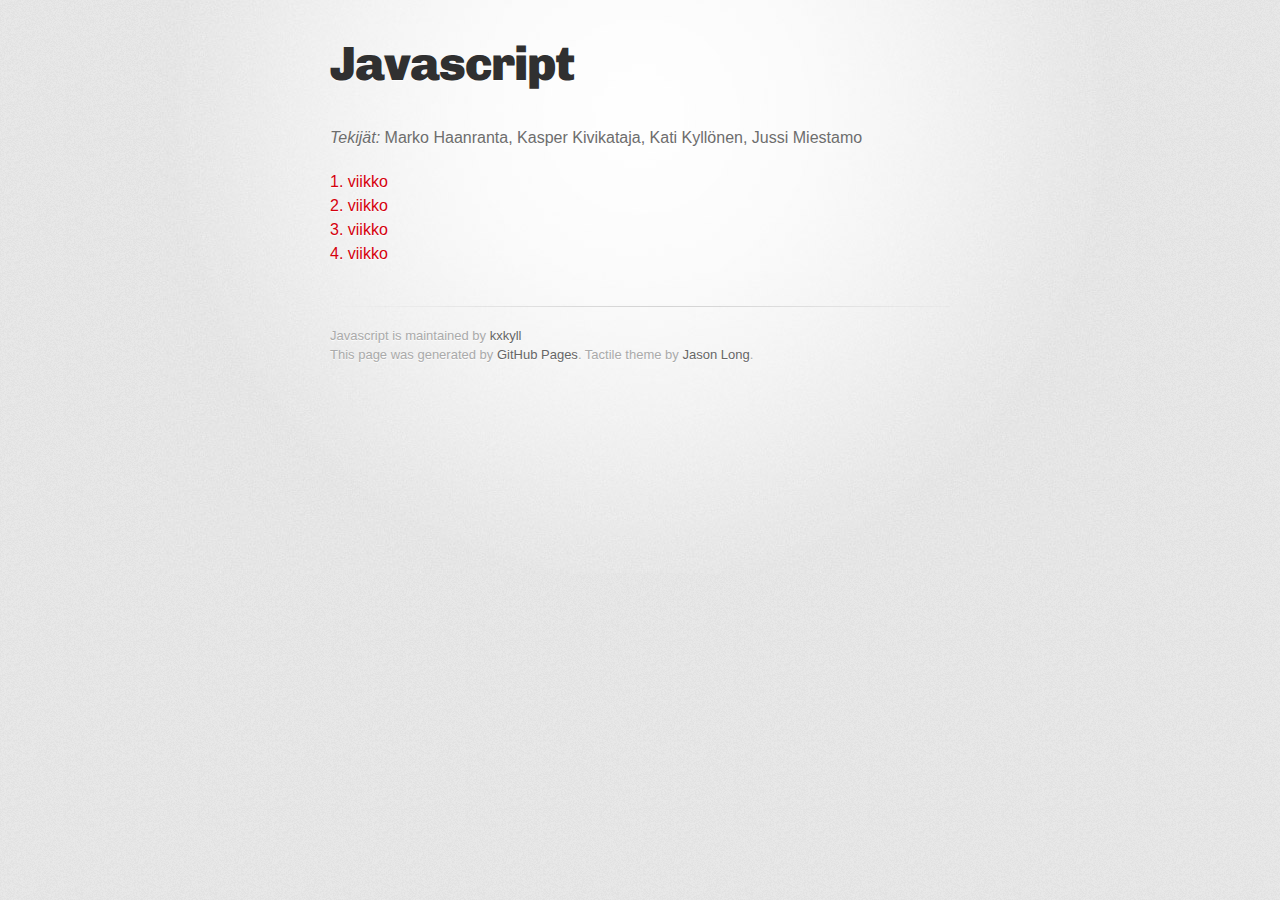
==== index.html @ 6a0e8e04 "Sivut suomennettu." ====
<!DOCTYPE html>
<html>
  <head>
    <meta charset='utf-8'>
    <meta http-equiv="X-UA-Compatible" content="chrome=1">
    <link href='https://fonts.googleapis.com/css?family=Chivo:900' rel='stylesheet' type='text/css'>
    <link rel="stylesheet" type="text/css" href="stylesheets/stylesheet.css" media="screen" />
    <link rel="stylesheet" type="text/css" href="stylesheets/pygment_trac.css" media="screen" />
    <link rel="stylesheet" type="text/css" href="stylesheets/print.css" media="print" />
    <!--[if lt IE 9]>
    <script src="//html5shiv.googlecode.com/svn/trunk/html5.js"></script>
    <![endif]-->
    <title>Javascript by kxkyll</title>
  </head>

  <body>
    <div id="container">
      <div class="inner">

        <header>
          <h1>Javascript</h1>
          <h2></h2>
        </header>
	
	<p><em>Tekijät:</em> Marko Haanranta, Kasper Kivikataja,  Kati Kyllönen, Jussi Miestamo</p>

	<p>
		<a href="week1.html">1. viikko</a> <br />
		<a href="week2.html">2. viikko</a> <br />
		<a href="week3.html">3. viikko</a> <br />
		<a href="week4.html">4. viikko</a> <br />
	</p>


        <footer>
          Javascript is maintained by <a href="https://github.com/kxkyll">kxkyll</a><br>
          This page was generated by <a href="http://pages.github.com">GitHub Pages</a>. Tactile theme by <a href="https://twitter.com/jasonlong">Jason Long</a>.
        </footer>

        
      </div>
    </div>
  </body>
</html>
---- stylesheets/stylesheet.css ----
/* http://meyerweb.com/eric/tools/css/reset/ 
   v2.0 | 20110126
   License: none (public domain)
*/
html, body, div, span, applet, object, iframe,
h1, h2, h3, h4, h5, h6, p, blockquote, pre,
a, abbr, acronym, address, big, cite, code,
del, dfn, em, img, ins, kbd, q, s, samp,
small, strike, strong, sub, sup, tt, var,
b, u, i, center,
dl, dt, dd, ol, ul, li,
fieldset, form, label, legend,
table, caption, tbody, tfoot, thead, tr, th, td,
article, aside, canvas, details, embed, 
figure, figcaption, footer, header, hgroup, 
menu, nav, output, ruby, section, summary,
time, mark, audio, video {
	margin: 0;
	padding: 0;
	border: 0;
	font-size: 100%;
	font: inherit;
	vertical-align: baseline;
}
/* HTML5 display-role reset for older browsers */
article, aside, details, figcaption, figure, 
footer, header, hgroup, menu, nav, section {
	display: block;
}
body {
	line-height: 1;
}
ol, ul {
	list-style: none;
}
blockquote, q {
	quotes: none;
}
blockquote:before, blockquote:after,
q:before, q:after {
	content: '';
	content: none;
}
table {
	border-collapse: collapse;
	border-spacing: 0;
}

/* LAYOUT STYLES */
body {
  font-size: 1em;
  line-height: 1.5; 
  background: #e7e7e7 url(../images/body-bg.png) 0 0 repeat;
  font-family: 'Helvetica Neue', Helvetica, Arial, serif;
  text-shadow: 0 1px 0 rgba(255, 255, 255, 0.8);
  color: #6d6d6d;
}

a {
  color: #d5000d;
}
a:hover {
  color: #c5000c;
}

header {
  padding-top: 35px;
  padding-bottom: 25px;
}

header h1 {
  font-family: 'Chivo', 'Helvetica Neue', Helvetica, Arial, serif; font-weight: 900;
  letter-spacing: -1px;
  font-size: 48px;
  color: #303030;
  line-height: 1.2;
}

header h2 {
  letter-spacing: -1px;
  font-size: 24px;
  color: #aaa;
  font-weight: normal;
  line-height: 1.3;
}

#container {
  background: transparent url(../images/highlight-bg.jpg) 50% 0 no-repeat;
  min-height: 595px;
}

.inner {
  width: 620px;
  margin: 0 auto;
}

#container .inner img {
  max-width: 100%;
}

#downloads {
  margin-bottom: 40px;
}

a.button {
  -moz-border-radius: 30px;
  -webkit-border-radius: 30px;                     
  border-radius: 30px;
  border-top: solid 1px #cbcbcb;
  border-left: solid 1px #b7b7b7;
  border-right: solid 1px #b7b7b7;
  border-bottom: solid 1px #b3b3b3;
  color: #303030;
  line-height: 25px;
  font-weight: bold;
  font-size: 15px;
  padding: 12px 8px 12px 8px;
  display: block;
  float: left;
  width: 179px;
  margin-right: 14px;  
  background: #fdfdfd; /* Old browsers */
  background: -moz-linear-gradient(top,  #fdfdfd 0%, #f2f2f2 100%); /* FF3.6+ */
  background: -webkit-gradient(linear, left top, left bottom, color-stop(0%,#fdfdfd), color-stop(100%,#f2f2f2)); /* Chrome,Safari4+ */
  background: -webkit-linear-gradient(top,  #fdfdfd 0%,#f2f2f2 100%); /* Chrome10+,Safari5.1+ */
  background: -o-linear-gradient(top,  #fdfdfd 0%,#f2f2f2 100%); /* Opera 11.10+ */
  background: -ms-linear-gradient(top,  #fdfdfd 0%,#f2f2f2 100%); /* IE10+ */
  background: linear-gradient(top,  #fdfdfd 0%,#f2f2f2 100%); /* W3C */
  filter: progid:DXImageTransform.Microsoft.gradient( startColorstr='#fdfdfd', endColorstr='#f2f2f2',GradientType=0 ); /* IE6-9 */
  -webkit-box-shadow: 10px 10px 5px #888;
  -moz-box-shadow: 10px 10px 5px #888;
  box-shadow: 0px 1px 5px #e8e8e8;
}
a.button:hover {
  border-top: solid 1px #b7b7b7;
  border-left: solid 1px #b3b3b3;
  border-right: solid 1px #b3b3b3;
  border-bottom: solid 1px #b3b3b3;
  background: #fafafa; /* Old browsers */
  background: -moz-linear-gradient(top,  #fdfdfd 0%, #f6f6f6 100%); /* FF3.6+ */
  background: -webkit-gradient(linear, left top, left bottom, color-stop(0%,#fdfdfd), color-stop(100%,#f6f6f6)); /* Chrome,Safari4+ */
  background: -webkit-linear-gradient(top,  #fdfdfd 0%,#f6f6f6 100%); /* Chrome10+,Safari5.1+ */
  background: -o-linear-gradient(top,  #fdfdfd 0%,#f6f6f6 100%); /* Opera 11.10+ */
  background: -ms-linear-gradient(top,  #fdfdfd 0%,#f6f6f6 100%); /* IE10+ */
  background: linear-gradient(top,  #fdfdfd 0%,#f6f6f6, 100%); /* W3C */
  filter: progid:DXImageTransform.Microsoft.gradient( startColorstr='#fdfdfd', endColorstr='#f6f6f6',GradientType=0 ); /* IE6-9 */
}

a.button span {
  padding-left: 50px;
  display: block;
  height: 23px;
}

#download-zip span {
  background: transparent url(../images/zip-icon.png) 12px 50% no-repeat;
}
#download-tar-gz span {
  background: transparent url(../images/tar-gz-icon.png) 12px 50% no-repeat;
}
#view-on-github span {
  background: transparent url(../images/octocat-icon.png) 12px 50% no-repeat;
}
#view-on-github {
  margin-right: 0;
}

code, pre {
  font-family: Monaco, "Bitstream Vera Sans Mono", "Lucida Console", Terminal;
  color: #222;
  margin-bottom: 30px;
  font-size: 14px;
}

code {
  background-color: #f2f2f2;
  border: solid 1px #ddd;
  padding: 0 3px;
}

pre {
  padding: 20px;
  background: #303030;
  color: #f2f2f2;
  text-shadow: none;
  overflow: auto;
}
pre code {
  color: #f2f2f2;
  background-color: #303030;
  border: none;
  padding: 0;
}

ul, ol, dl {
  margin-bottom: 20px;
}


/* COMMON STYLES */

hr {
  height: 1px;
  line-height: 1px;
  margin-top: 1em;
  padding-bottom: 1em;
  border: none;
  background: transparent url('../images/hr.png') 50% 0 no-repeat;
}

strong {
  font-weight: bold;
}

em {
  font-style: italic;
}

table {
  width: 100%;
  border: 1px solid #ebebeb;
}

th {
  font-weight: 500;
}

td {
  border: 1px solid #ebebeb;
  text-align: center; 
  font-weight: 300;
}

form {
  background: #f2f2f2;
  padding: 20px;
  
}


/* GENERAL ELEMENT TYPE STYLES */

h1 {
  font-size: 32px;
} 

h2 {
  font-size: 22px;
  font-weight: bold;
  color: #303030;
  margin-bottom: 8px;
} 

h3 {
  color: #d5000d;
  font-size: 18px;
  font-weight: bold;
  margin-bottom: 8px;
} 
 
h4 {
  font-size: 16px;
  color: #303030;
  font-weight: bold;
} 

h5 {
  font-size: 1em;
  color: #303030;
} 

h6 {
  font-size: .8em;
  color: #303030;
} 

p {
  font-weight: 300;
  margin-bottom: 20px;
}
 
a {
  text-decoration: none;
}

p a {
  font-weight: 400;
}

blockquote {
  font-size: 1.6em;
  border-left: 10px solid #e9e9e9;
  margin-bottom: 20px;
  padding: 0 0 0 30px;
}

ul li {
  list-style: disc inside;
  padding-left: 20px;
}

ol li {
  list-style: decimal inside;
  padding-left: 3px;
}

dl dt {
  color: #303030;
}

footer {
  background: transparent url('../images/hr.png') 0 0 no-repeat;
  margin-top: 40px;
  padding-top: 20px;
  padding-bottom: 30px;
  font-size: 13px;
  color: #aaa;
}

footer a {
  color: #666;
}
footer a:hover {
  color: #444;
}

/* MISC */
.clearfix:after {
  clear: both;
  content: '.';
  display: block;
  visibility: hidden;
  height: 0;
}

.clearfix {display: inline-block;}
* html .clearfix {height: 1%;}
.clearfix {display: block;}

/* #Media Queries
================================================== */

/* Smaller than standard 960 (devices and browsers) */
@media only screen and (max-width: 959px) {}

/* Tablet Portrait size to standard 960 (devices and browsers) */
@media only screen and (min-width: 768px) and (max-width: 959px) {}

/* All Mobile Sizes (devices and browser) */
@media only screen and (max-width: 767px) {
  header {
    padding-top: 10px;
    padding-bottom: 10px;
  }
  #downloads {
    margin-bottom: 25px;
  }
  #download-zip, #download-tar-gz {
    display: none;
  }
  .inner {
    width: 94%;
    margin: 0 auto;
  }
}

/* Mobile Landscape Size to Tablet Portrait (devices and browsers) */
@media only screen and (min-width: 480px) and (max-width: 767px) {}

/* Mobile Portrait Size to Mobile Landscape Size (devices and browsers) */
@media only screen and (max-width: 479px) {}
---- stylesheets/pygment_trac.css ----
.highlight  { background: #ffffff; }
.highlight .c { color: #999988; font-style: italic } /* Comment */
.highlight .err { color: #a61717; background-color: #e3d2d2 } /* Error */
.highlight .k { font-weight: bold } /* Keyword */
.highlight .o { font-weight: bold } /* Operator */
.highlight .cm { color: #999988; font-style: italic } /* Comment.Multiline */
.highlight .cp { color: #999999; font-weight: bold } /* Comment.Preproc */
.highlight .c1 { color: #999988; font-style: italic } /* Comment.Single */
.highlight .cs { color: #999999; font-weight: bold; font-style: italic } /* Comment.Special */
.highlight .gd { color: #000000; background-color: #ffdddd } /* Generic.Deleted */
.highlight .gd .x { color: #000000; background-color: #ffaaaa } /* Generic.Deleted.Specific */
.highlight .ge { font-style: italic } /* Generic.Emph */
.highlight .gr { color: #aa0000 } /* Generic.Error */
.highlight .gh { color: #999999 } /* Generic.Heading */
.highlight .gi { color: #000000; background-color: #ddffdd } /* Generic.Inserted */
.highlight .gi .x { color: #000000; background-color: #aaffaa } /* Generic.Inserted.Specific */
.highlight .go { color: #888888 } /* Generic.Output */
.highlight .gp { color: #555555 } /* Generic.Prompt */
.highlight .gs { font-weight: bold } /* Generic.Strong */
.highlight .gu { color: #800080; font-weight: bold; } /* Generic.Subheading */
.highlight .gt { color: #aa0000 } /* Generic.Traceback */
.highlight .kc { font-weight: bold } /* Keyword.Constant */
.highlight .kd { font-weight: bold } /* Keyword.Declaration */
.highlight .kn { font-weight: bold } /* Keyword.Namespace */
.highlight .kp { font-weight: bold } /* Keyword.Pseudo */
.highlight .kr { font-weight: bold } /* Keyword.Reserved */
.highlight .kt { color: #445588; font-weight: bold } /* Keyword.Type */
.highlight .m { color: #009999 } /* Literal.Number */
.highlight .s { color: #d14 } /* Literal.String */
.highlight .na { color: #008080 } /* Name.Attribute */
.highlight .nb { color: #0086B3 } /* Name.Builtin */
.highlight .nc { color: #445588; font-weight: bold } /* Name.Class */
.highlight .no { color: #008080 } /* Name.Constant */
.highlight .ni { color: #800080 } /* Name.Entity */
.highlight .ne { color: #990000; font-weight: bold } /* Name.Exception */
.highlight .nf { color: #990000; font-weight: bold } /* Name.Function */
.highlight .nn { color: #555555 } /* Name.Namespace */
.highlight .nt { color: #000080 } /* Name.Tag */
.highlight .nv { color: #008080 } /* Name.Variable */
.highlight .ow { font-weight: bold } /* Operator.Word */
.highlight .w { color: #bbbbbb } /* Text.Whitespace */
.highlight .mf { color: #009999 } /* Literal.Number.Float */
.highlight .mh { color: #009999 } /* Literal.Number.Hex */
.highlight .mi { color: #009999 } /* Literal.Number.Integer */
.highlight .mo { color: #009999 } /* Literal.Number.Oct */
.highlight .sb { color: #d14 } /* Literal.String.Backtick */
.highlight .sc { color: #d14 } /* Literal.String.Char */
.highlight .sd { color: #d14 } /* Literal.String.Doc */
.highlight .s2 { color: #d14 } /* Literal.String.Double */
.highlight .se { color: #d14 } /* Literal.String.Escape */
.highlight .sh { color: #d14 } /* Literal.String.Heredoc */
.highlight .si { color: #d14 } /* Literal.String.Interpol */
.highlight .sx { color: #d14 } /* Literal.String.Other */
.highlight .sr { color: #009926 } /* Literal.String.Regex */
.highlight .s1 { color: #d14 } /* Literal.String.Single */
.highlight .ss { color: #990073 } /* Literal.String.Symbol */
.highlight .bp { color: #999999 } /* Name.Builtin.Pseudo */
.highlight .vc { color: #008080 } /* Name.Variable.Class */
.highlight .vg { color: #008080 } /* Name.Variable.Global */
.highlight .vi { color: #008080 } /* Name.Variable.Instance */
.highlight .il { color: #009999 } /* Literal.Number.Integer.Long */

.type-csharp .highlight .k { color: #0000FF }
.type-csharp .highlight .kt { color: #0000FF }
.type-csharp .highlight .nf { color: #000000; font-weight: normal }
.type-csharp .highlight .nc { color: #2B91AF }
.type-csharp .highlight .nn { color: #000000 }
.type-csharp .highlight .s { color: #A31515 }
.type-csharp .highlight .sc { color: #A31515 }
---- stylesheets/print.css ----
html, body, div, span, applet, object, iframe,
h1, h2, h3, h4, h5, h6, p, blockquote, pre,
a, abbr, acronym, address, big, cite, code,
del, dfn, em, img, ins, kbd, q, s, samp,
small, strike, strong, sub, sup, tt, var,
b, u, i, center,
dl, dt, dd, ol, ul, li,
fieldset, form, label, legend,
table, caption, tbody, tfoot, thead, tr, th, td,
article, aside, canvas, details, embed, 
figure, figcaption, footer, header, hgroup, 
menu, nav, output, ruby, section, summary,
time, mark, audio, video {
  margin: 0;
  padding: 0;
  border: 0;
  font-size: 100%;
  font: inherit;
  vertical-align: baseline;
}
/* HTML5 display-role reset for older browsers */
article, aside, details, figcaption, figure, 
footer, header, hgroup, menu, nav, section {
  display: block;
}
body {
  line-height: 1;
}
ol, ul {
  list-style: none;
}
blockquote, q {
  quotes: none;
}
blockquote:before, blockquote:after,
q:before, q:after {
  content: '';
  content: none;
}
table {
  border-collapse: collapse;
  border-spacing: 0;
}
body {
  font-size: 13px;
  line-height: 1.5; 
  font-family: 'Helvetica Neue', Helvetica, Arial, serif;
  color: #000;
}

a {
  color: #d5000d;
  font-weight: bold;
}

header {
  padding-top: 35px;
  padding-bottom: 10px;
}

header h1 {
  font-weight: bold;
  letter-spacing: -1px;
  font-size: 48px;
  color: #303030;
  line-height: 1.2;
}

header h2 {
  letter-spacing: -1px;
  font-size: 24px;
  color: #aaa;
  font-weight: normal;
  line-height: 1.3;
}
#downloads {
  display: none;
}
#main_content {
  padding-top: 20px;
}

code, pre {
  font-family: Monaco, "Bitstream Vera Sans Mono", "Lucida Console", Terminal;
  color: #222;
  margin-bottom: 30px;
  font-size: 12px;
}

code {
  padding: 0 3px;
}

pre {
  border: solid 1px #ddd;
  padding: 20px;
  overflow: auto;
}
pre code {
  padding: 0;
}

ul, ol, dl {
  margin-bottom: 20px;
}


/* COMMON STYLES */

table {
  width: 100%;
  border: 1px solid #ebebeb;
}

th {
  font-weight: 500;
}

td {
  border: 1px solid #ebebeb;
  text-align: center; 
  font-weight: 300;
}

form {
  background: #f2f2f2;
  padding: 20px;
  
}


/* GENERAL ELEMENT TYPE STYLES */

h1 {
  font-size: 2.8em;
} 

h2 {
  font-size: 22px;
  font-weight: bold;
  color: #303030;
  margin-bottom: 8px;
} 

h3 {
  color: #d5000d;
  font-size: 18px;
  font-weight: bold;
  margin-bottom: 8px;
} 
 
h4 {
  font-size: 16px;
  color: #303030;
  font-weight: bold;
} 

h5 {
  font-size: 1em;
  color: #303030;
} 

h6 {
  font-size: .8em;
  color: #303030;
} 

p {
  font-weight: 300;
  margin-bottom: 20px;
}
 
a {
  text-decoration: none;
}

p a {
  font-weight: 400;
}

blockquote {
  font-size: 1.6em;
  border-left: 10px solid #e9e9e9;
  margin-bottom: 20px;
  padding: 0 0 0 30px;
}

ul li {
  list-style: disc inside;
  padding-left: 20px;
}

ol li {
  list-style: decimal inside;
  padding-left: 3px;
}

dl dd {
  font-style: italic;
  font-weight: 100;
}

footer {
  margin-top: 40px;
  padding-top: 20px;
  padding-bottom: 30px;
  font-size: 13px;
  color: #aaa;
}

footer a {
  color: #666;
}

/* MISC */
.clearfix:after {
  clear: both;
  content: '.';
  display: block;
  visibility: hidden;
  height: 0;
}

.clearfix {display: inline-block;}
* html .clearfix {height: 1%;}
.clearfix {display: block;}
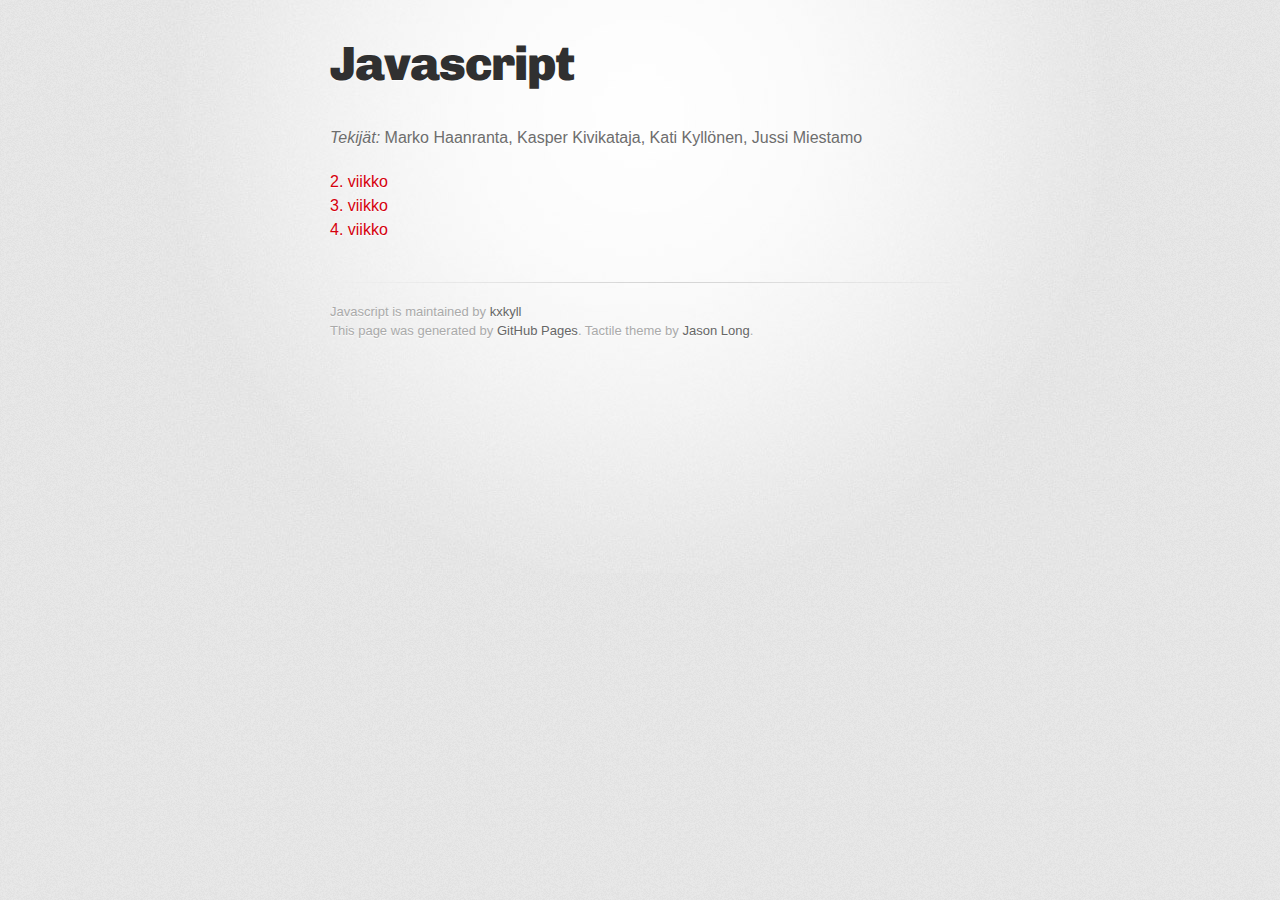
==== commit 086cc2fd: "week1.html poistettu" ====
--- a/index.html
+++ b/index.html
@@ -25,7 +25,6 @@
 	<p><em>Tekijät:</em> Marko Haanranta, Kasper Kivikataja,  Kati Kyllönen, Jussi Miestamo</p>
 
 	<p>
-		<a href="week1.html">1. viikko</a> <br />
 		<a href="week2.html">2. viikko</a> <br />
 		<a href="week3.html">3. viikko</a> <br />
 		<a href="week4.html">4. viikko</a> <br />
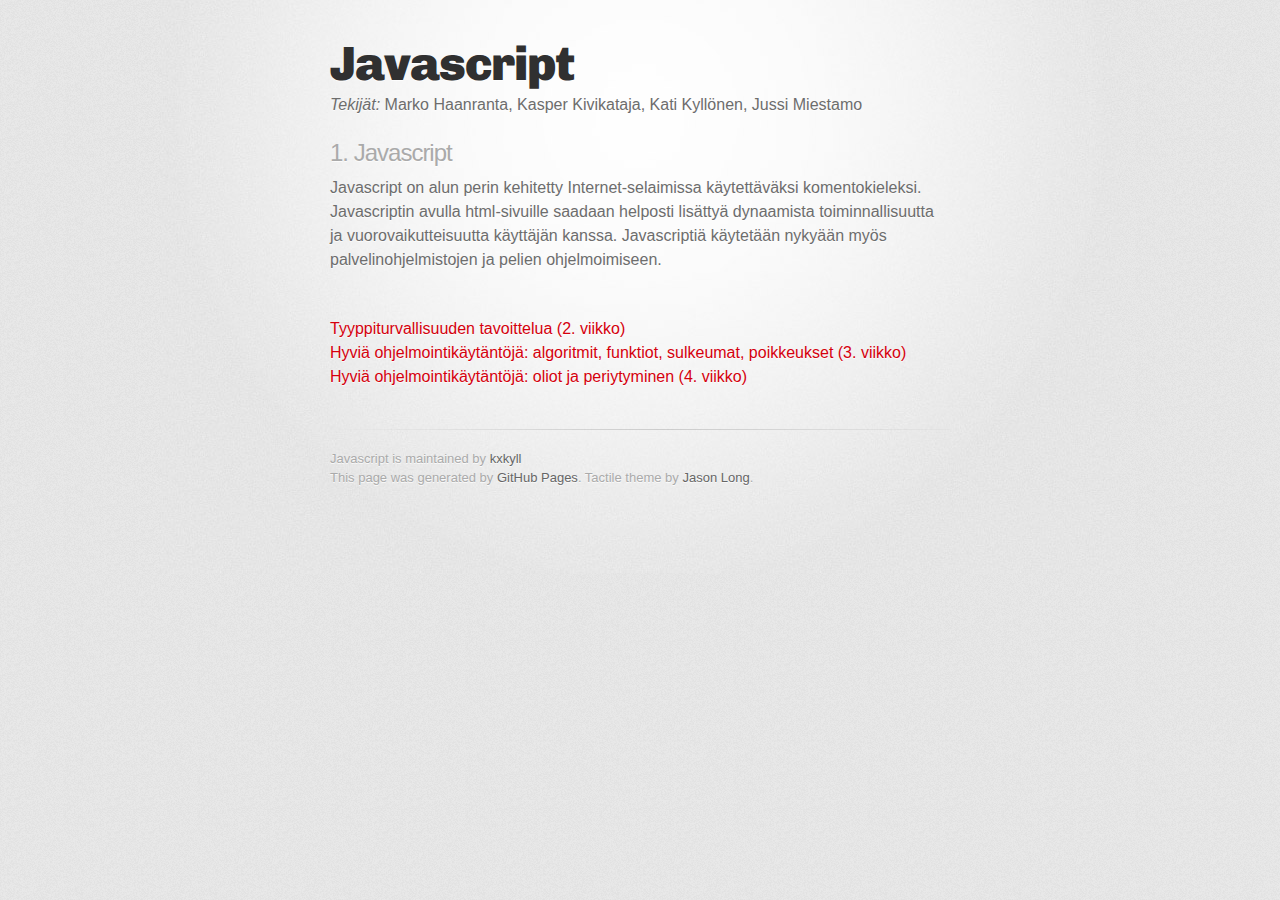
==== commit dc4899c3: "Poistettu week3.html:stä tekstin keskeltä tehtävänannot." ====
--- a/index.html
+++ b/index.html
@@ -19,16 +19,23 @@
 
         <header>
           <h1>Javascript</h1>
-          <h2></h2>
+	  <p><em>Tekijät:</em> Marko Haanranta, Kasper Kivikataja,  Kati Kyllönen, Jussi Miestamo</p>
+          <h2> <a name="1-javascript" class="anchor" href="#1-javascript"><span class="octicon octicon-link"></span></a>1. Javascript</h2>
+
+		<p>Javascript on alun perin kehitetty Internet-selaimissa käytettäväksi komentokieleksi. Javascriptin avulla html-sivuille 			saadaan helposti lisättyä dynaamista toiminnallisuutta ja vuorovaikutteisuutta käyttäjän kanssa. Javascriptiä käytetään 		nykyään myös palvelinohjelmistojen ja pelien ohjelmoimiseen. 
+		</p>
+
+
         </header>
 	
-	<p><em>Tekijät:</em> Marko Haanranta, Kasper Kivikataja,  Kati Kyllönen, Jussi Miestamo</p>
+
 
 	<p>
-		<a href="week2.html">2. viikko</a> <br />
-		<a href="week3.html">3. viikko</a> <br />
-		<a href="week4.html">4. viikko</a> <br />
+		<a href="week2.html">Tyyppiturvallisuuden tavoittelua (2. viikko)</a> <br />
+		<a href="week3.html">Hyviä ohjelmointikäytäntöjä: algoritmit, funktiot, sulkeumat, poikkeukset (3. viikko)</a> <br />
+		<a href="week4.html">Hyviä ohjelmointikäytäntöjä: oliot ja periytyminen (4. viikko)</a> <br />
 	</p>
+	
 
 
         <footer>
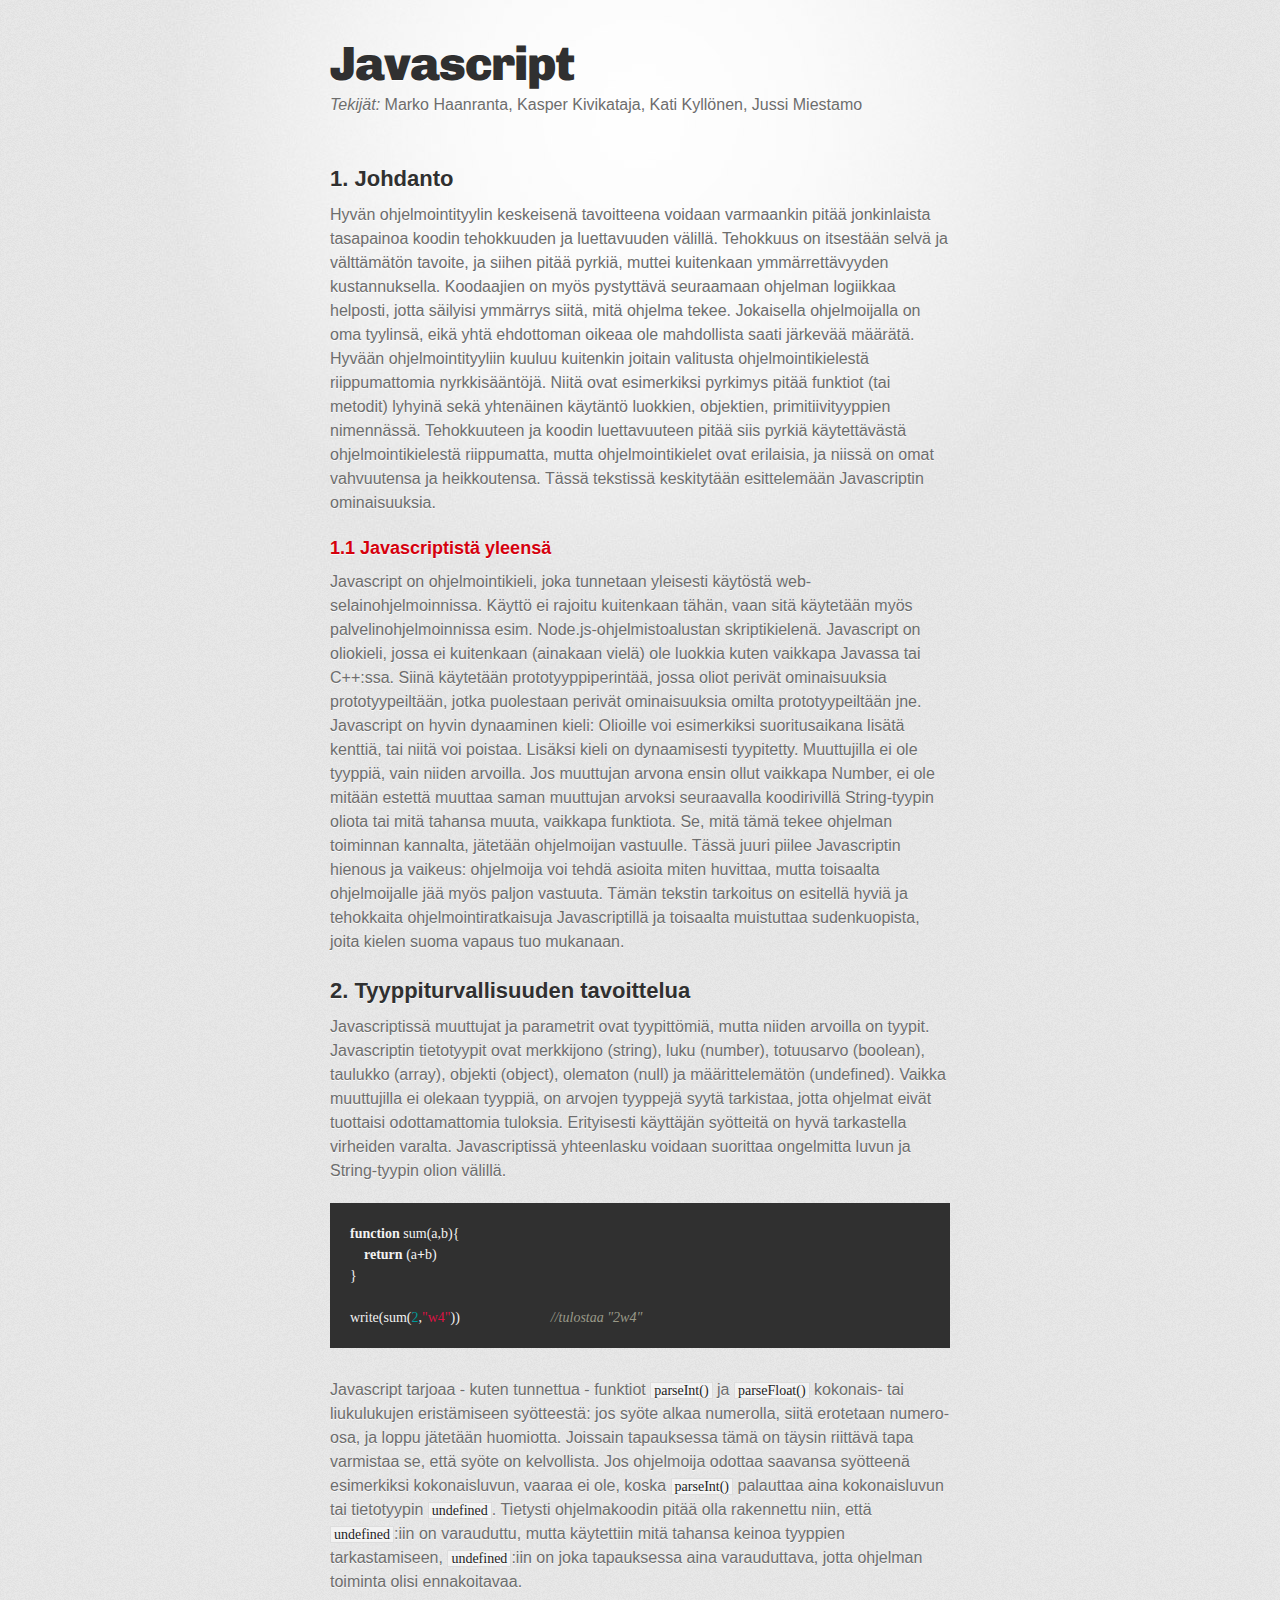
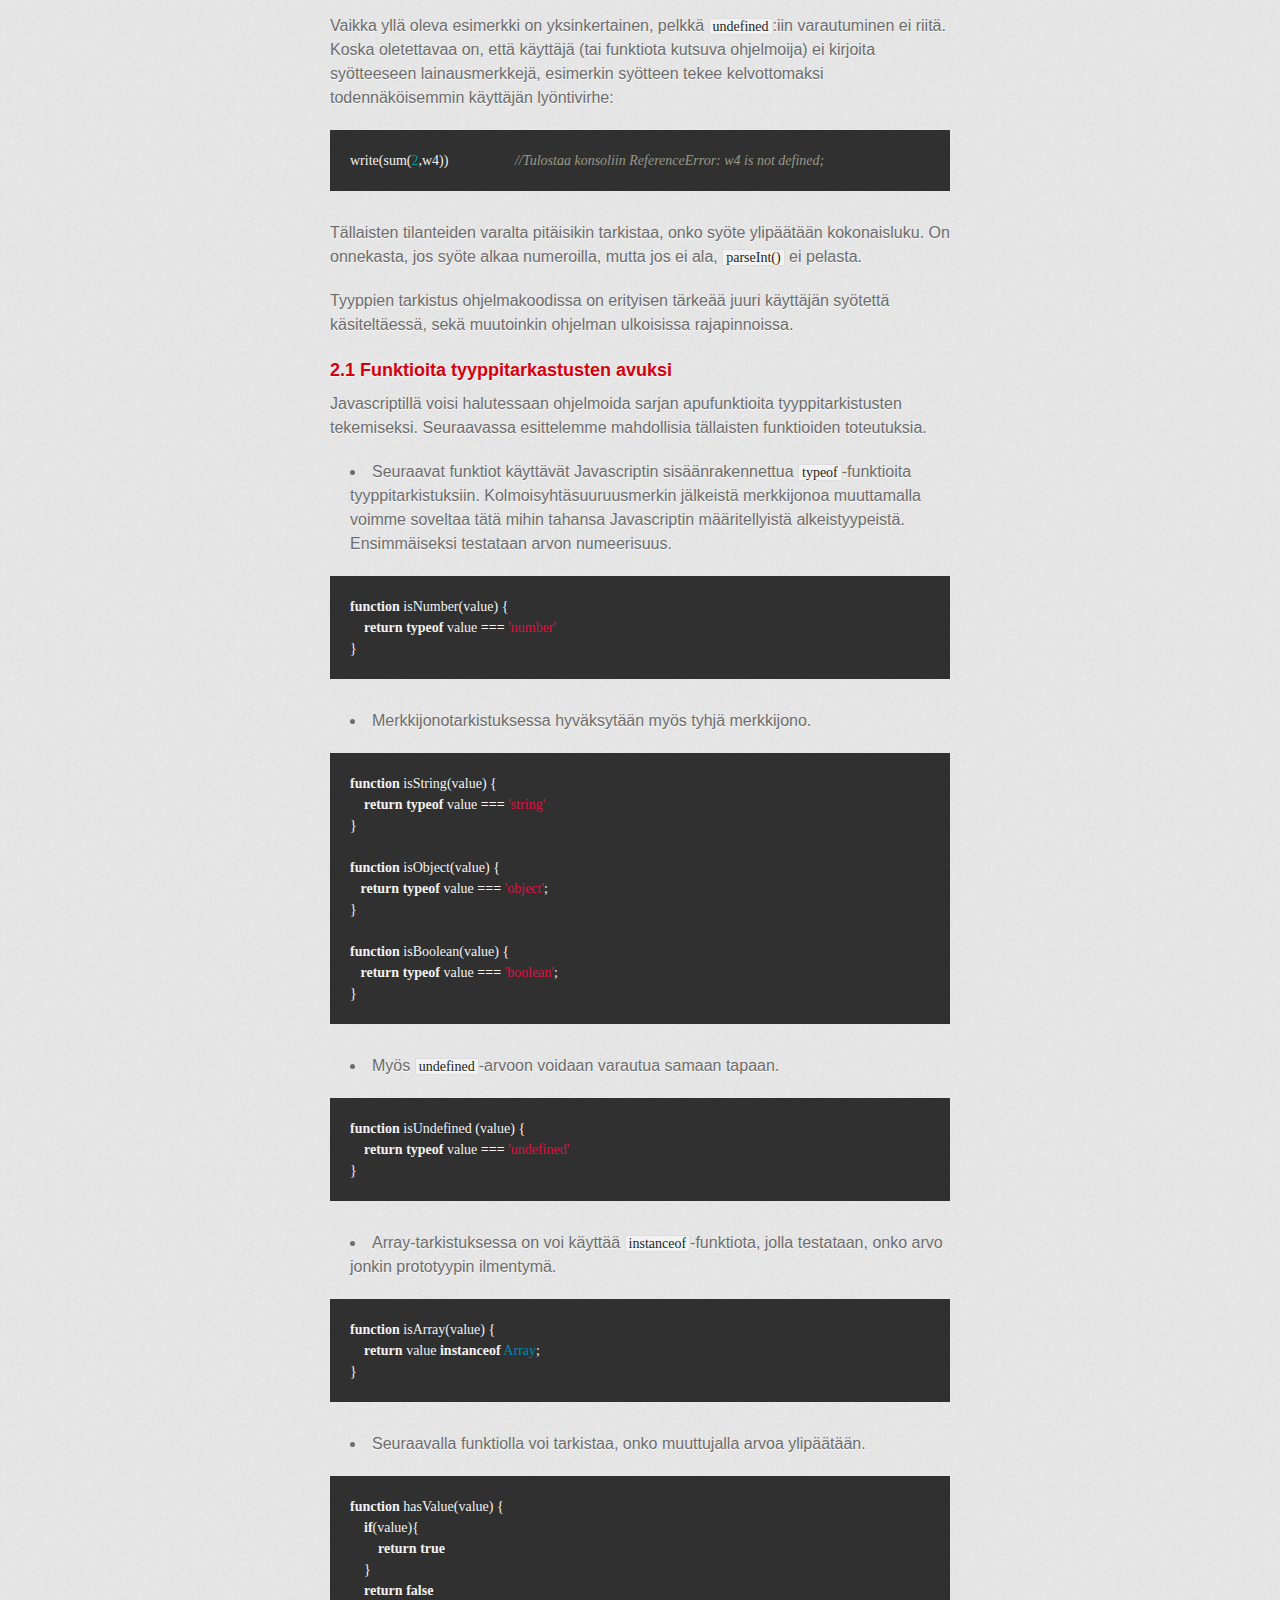
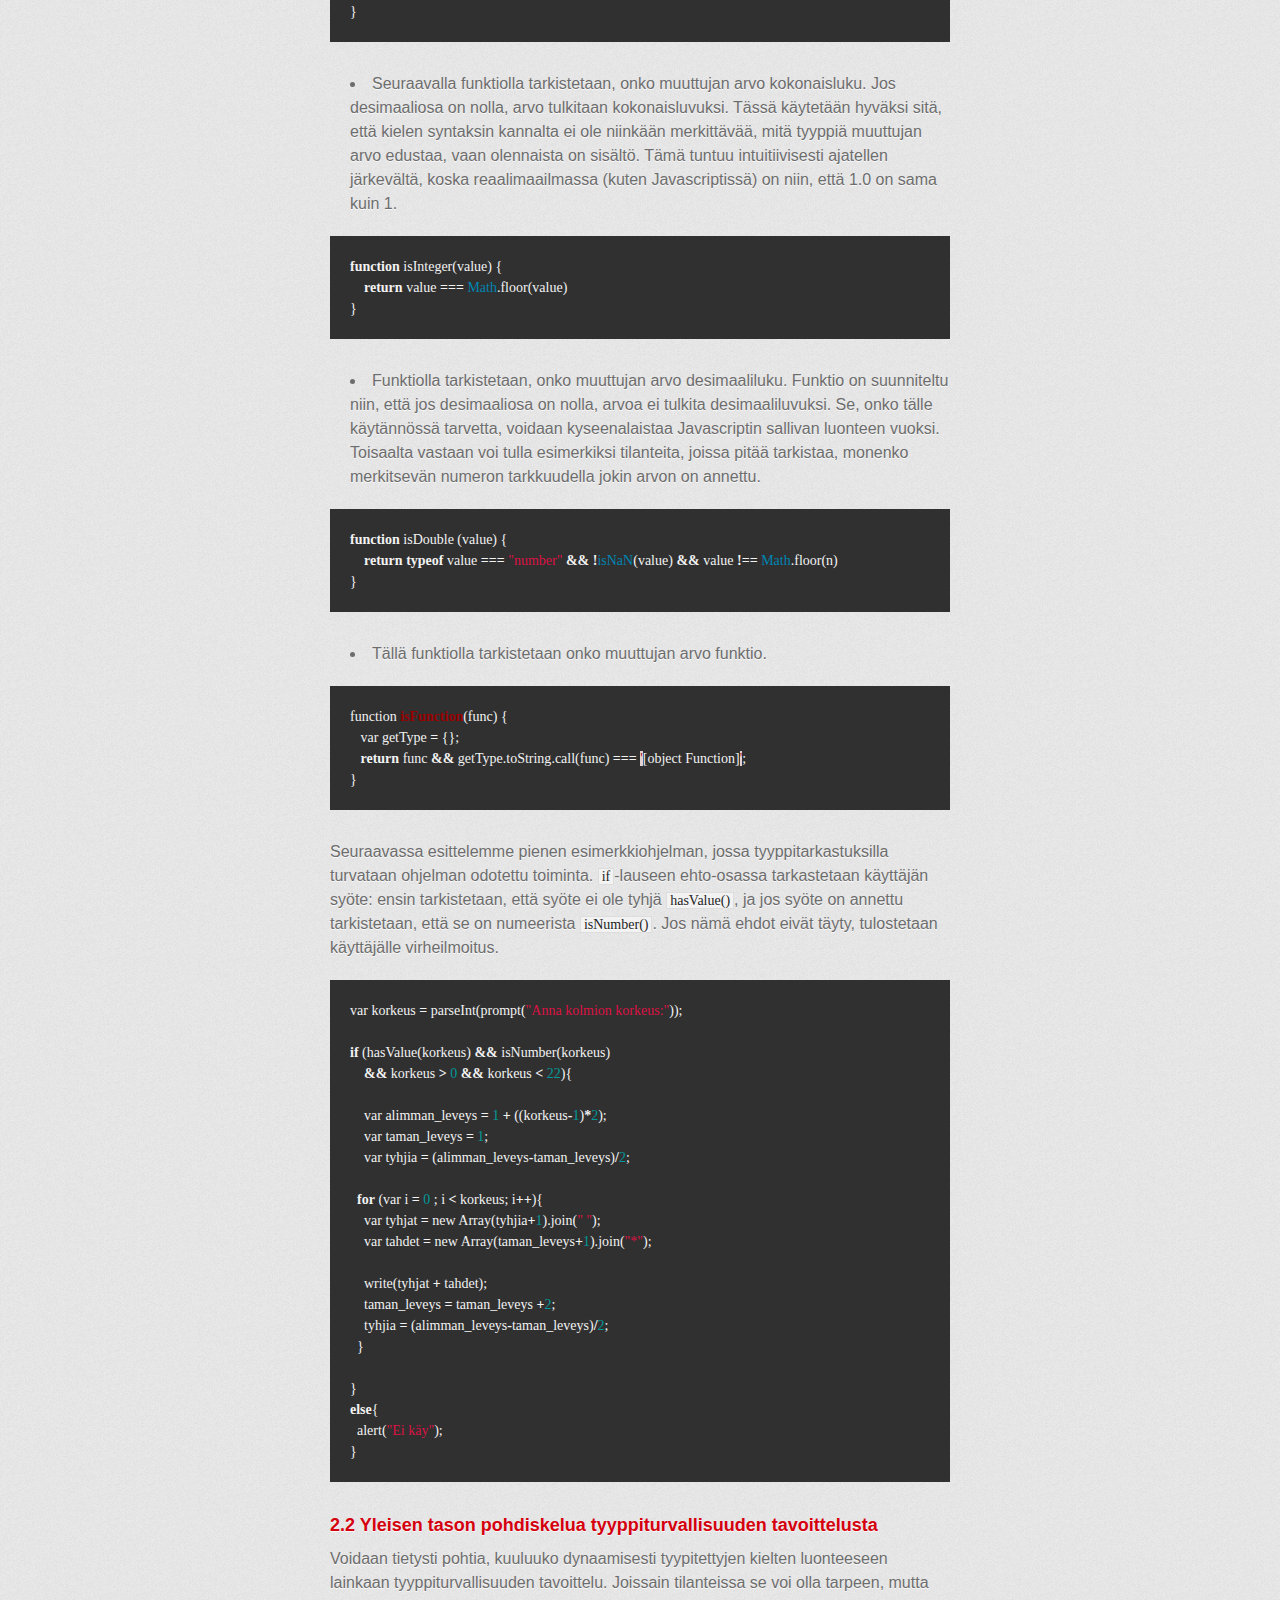
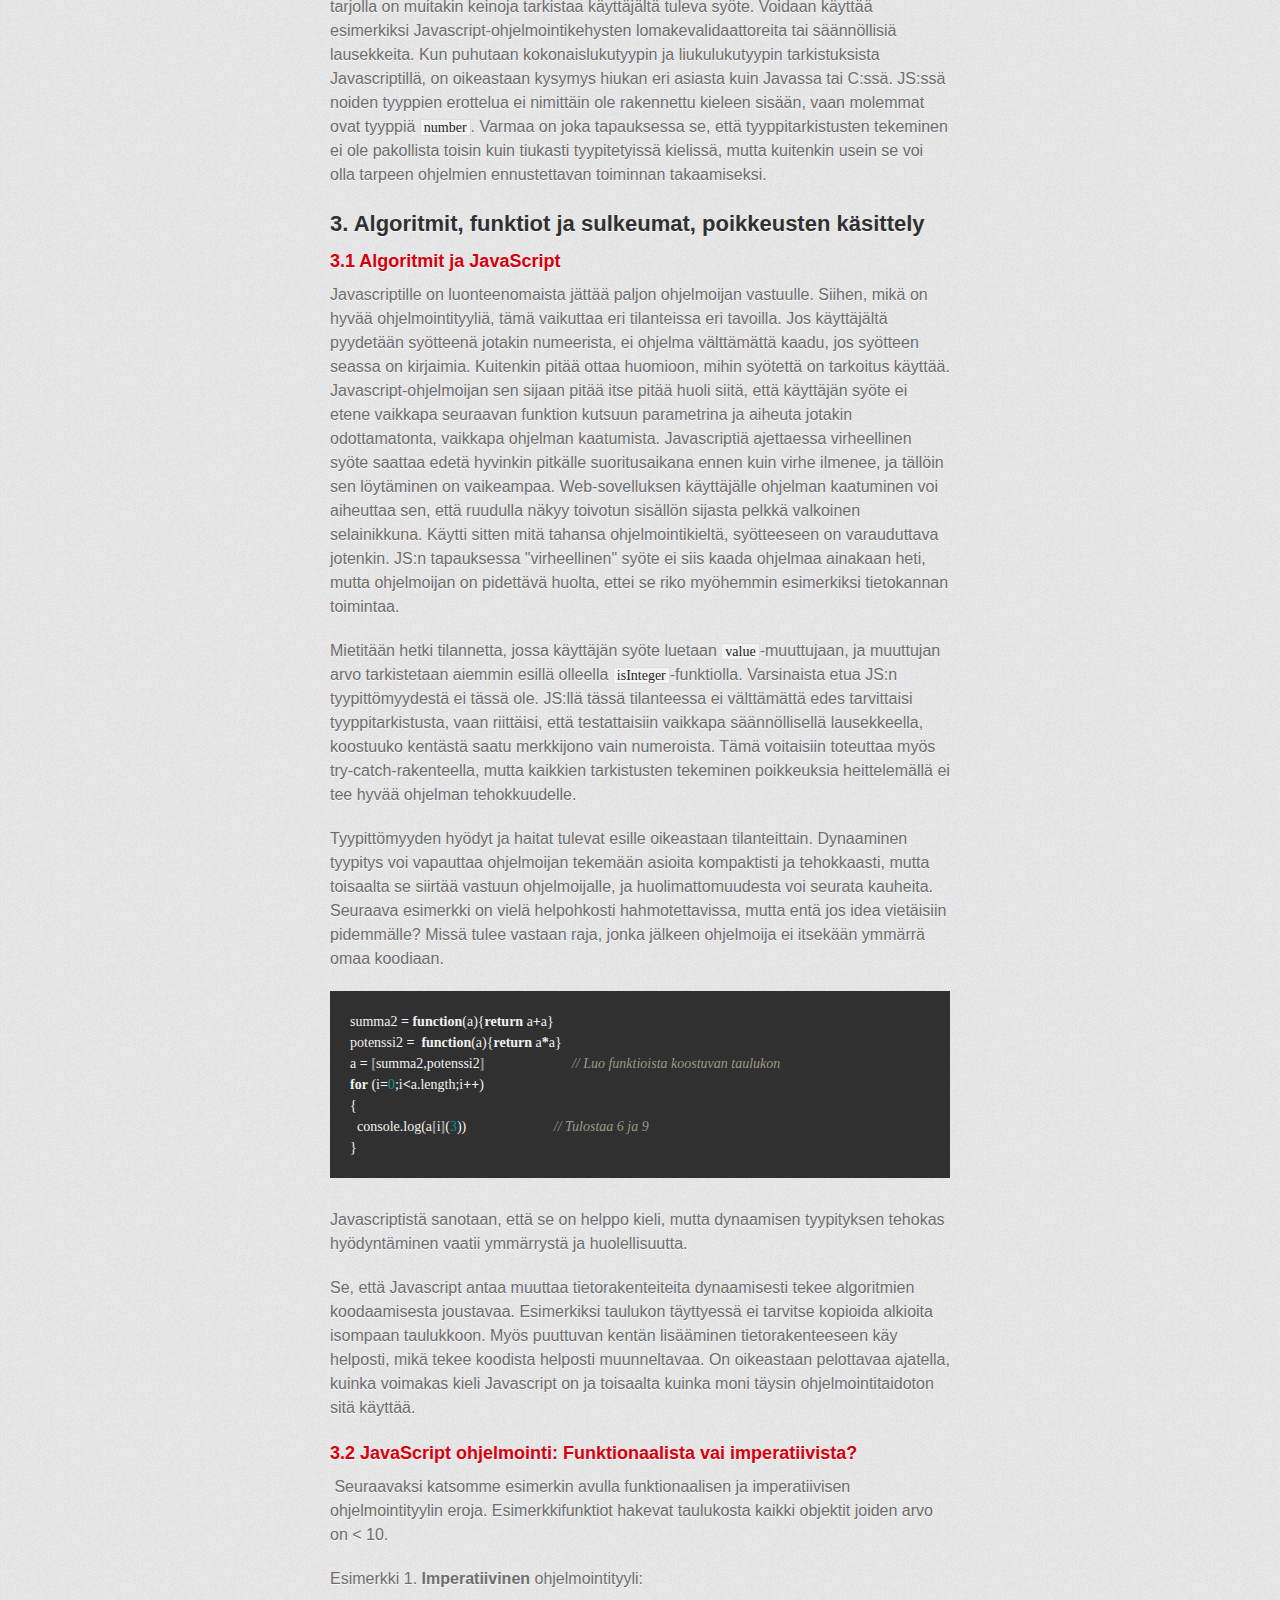
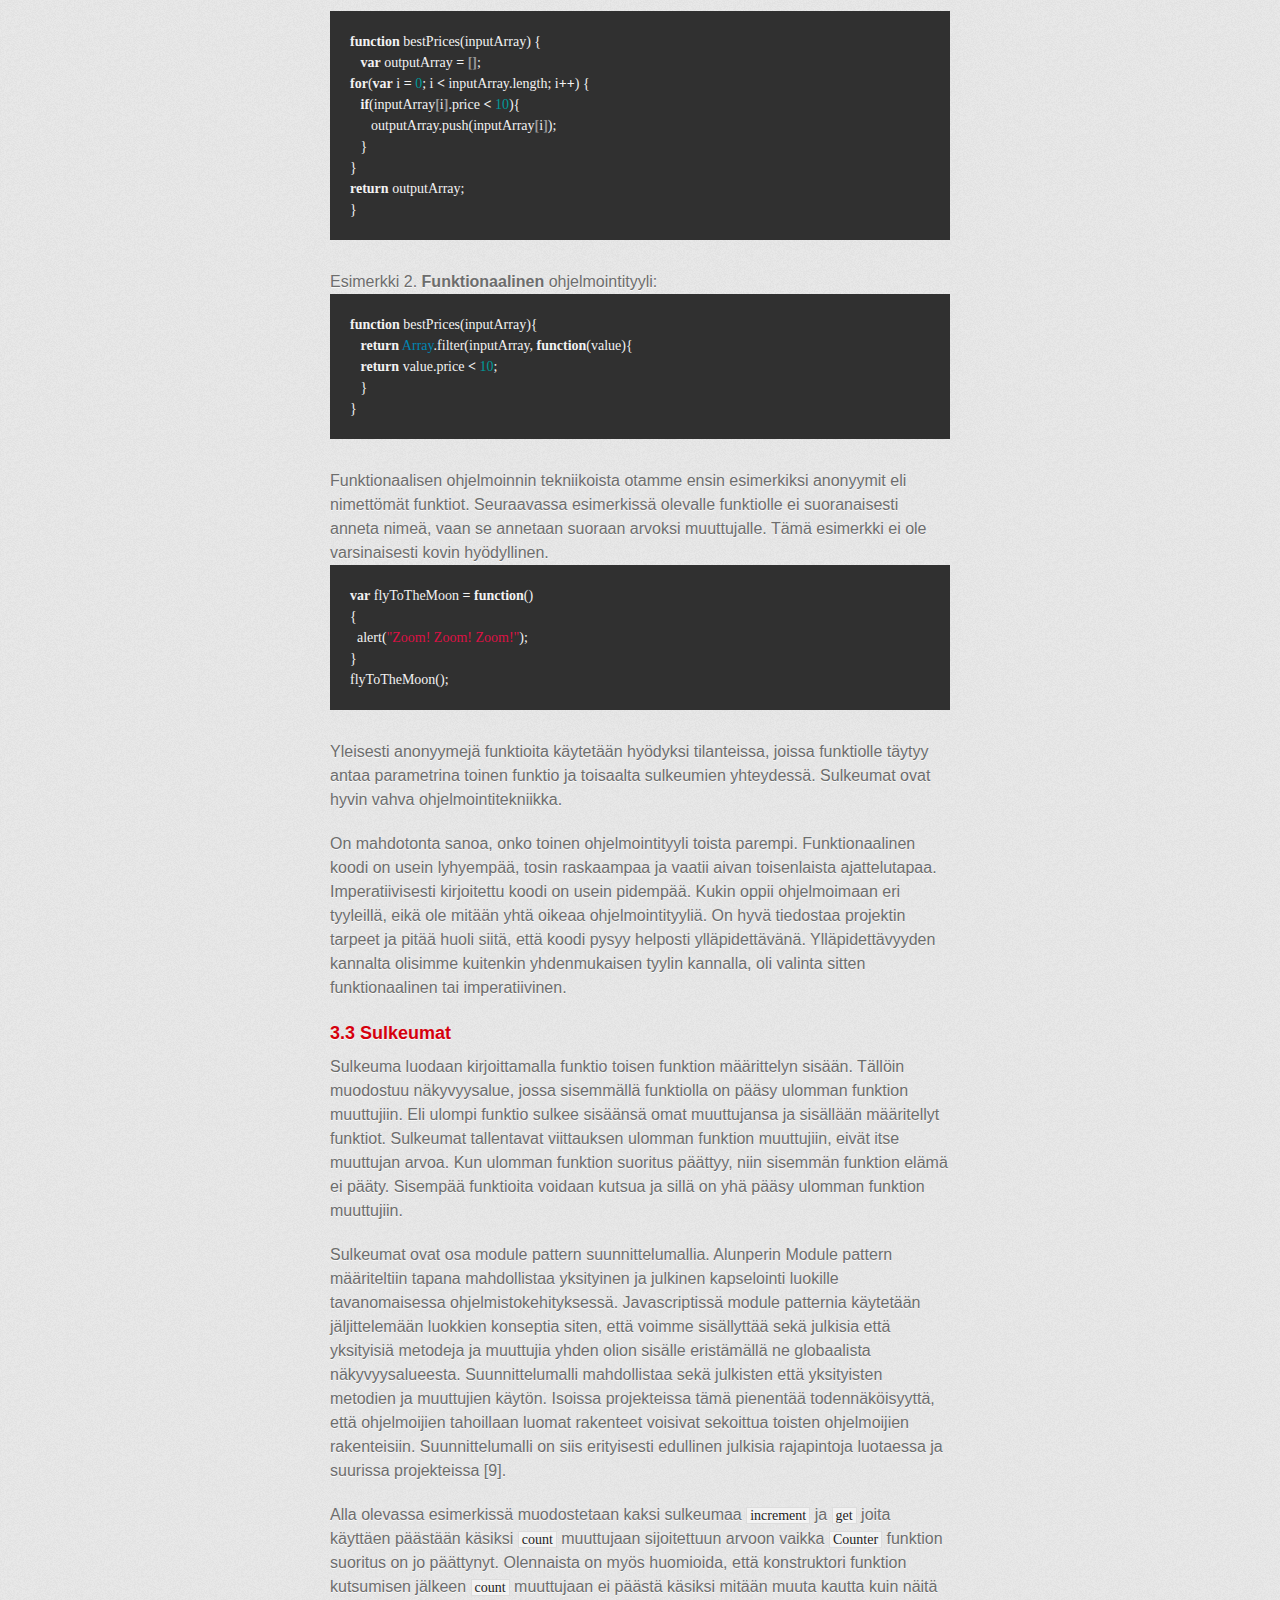
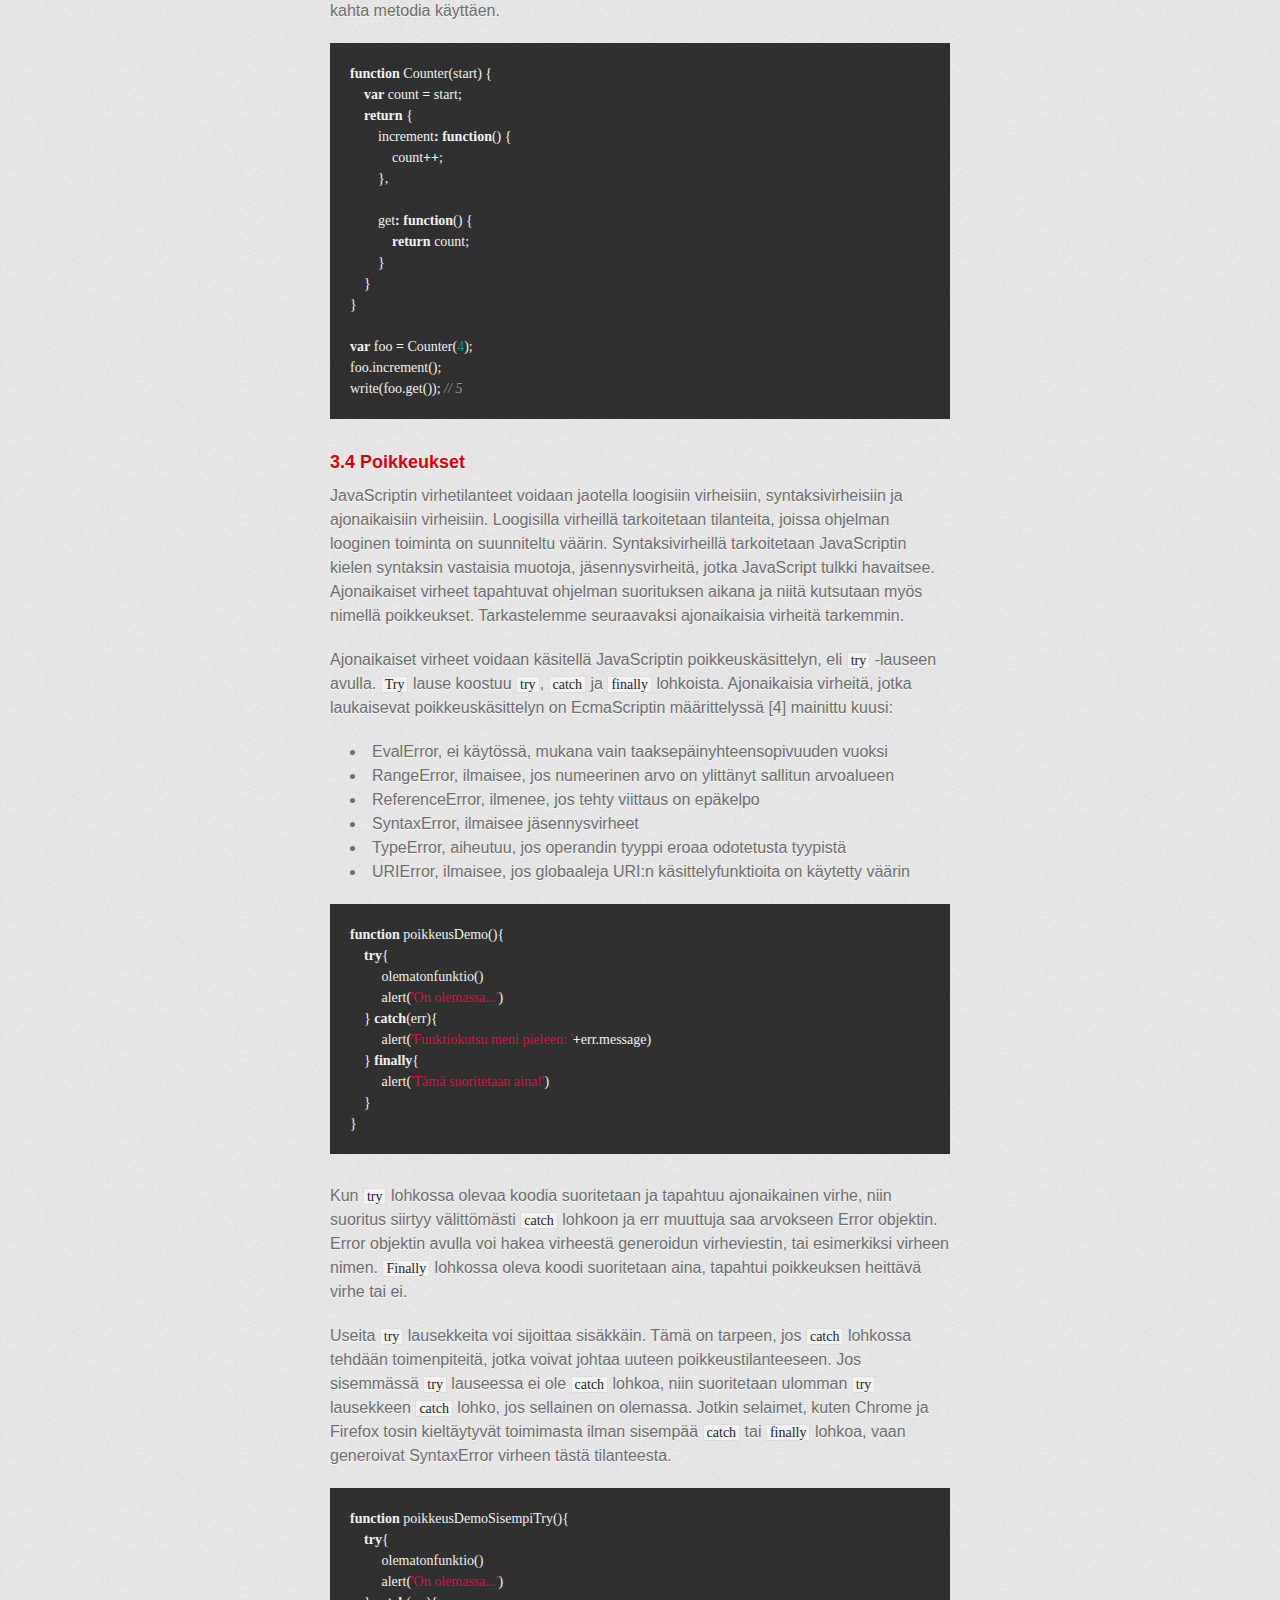
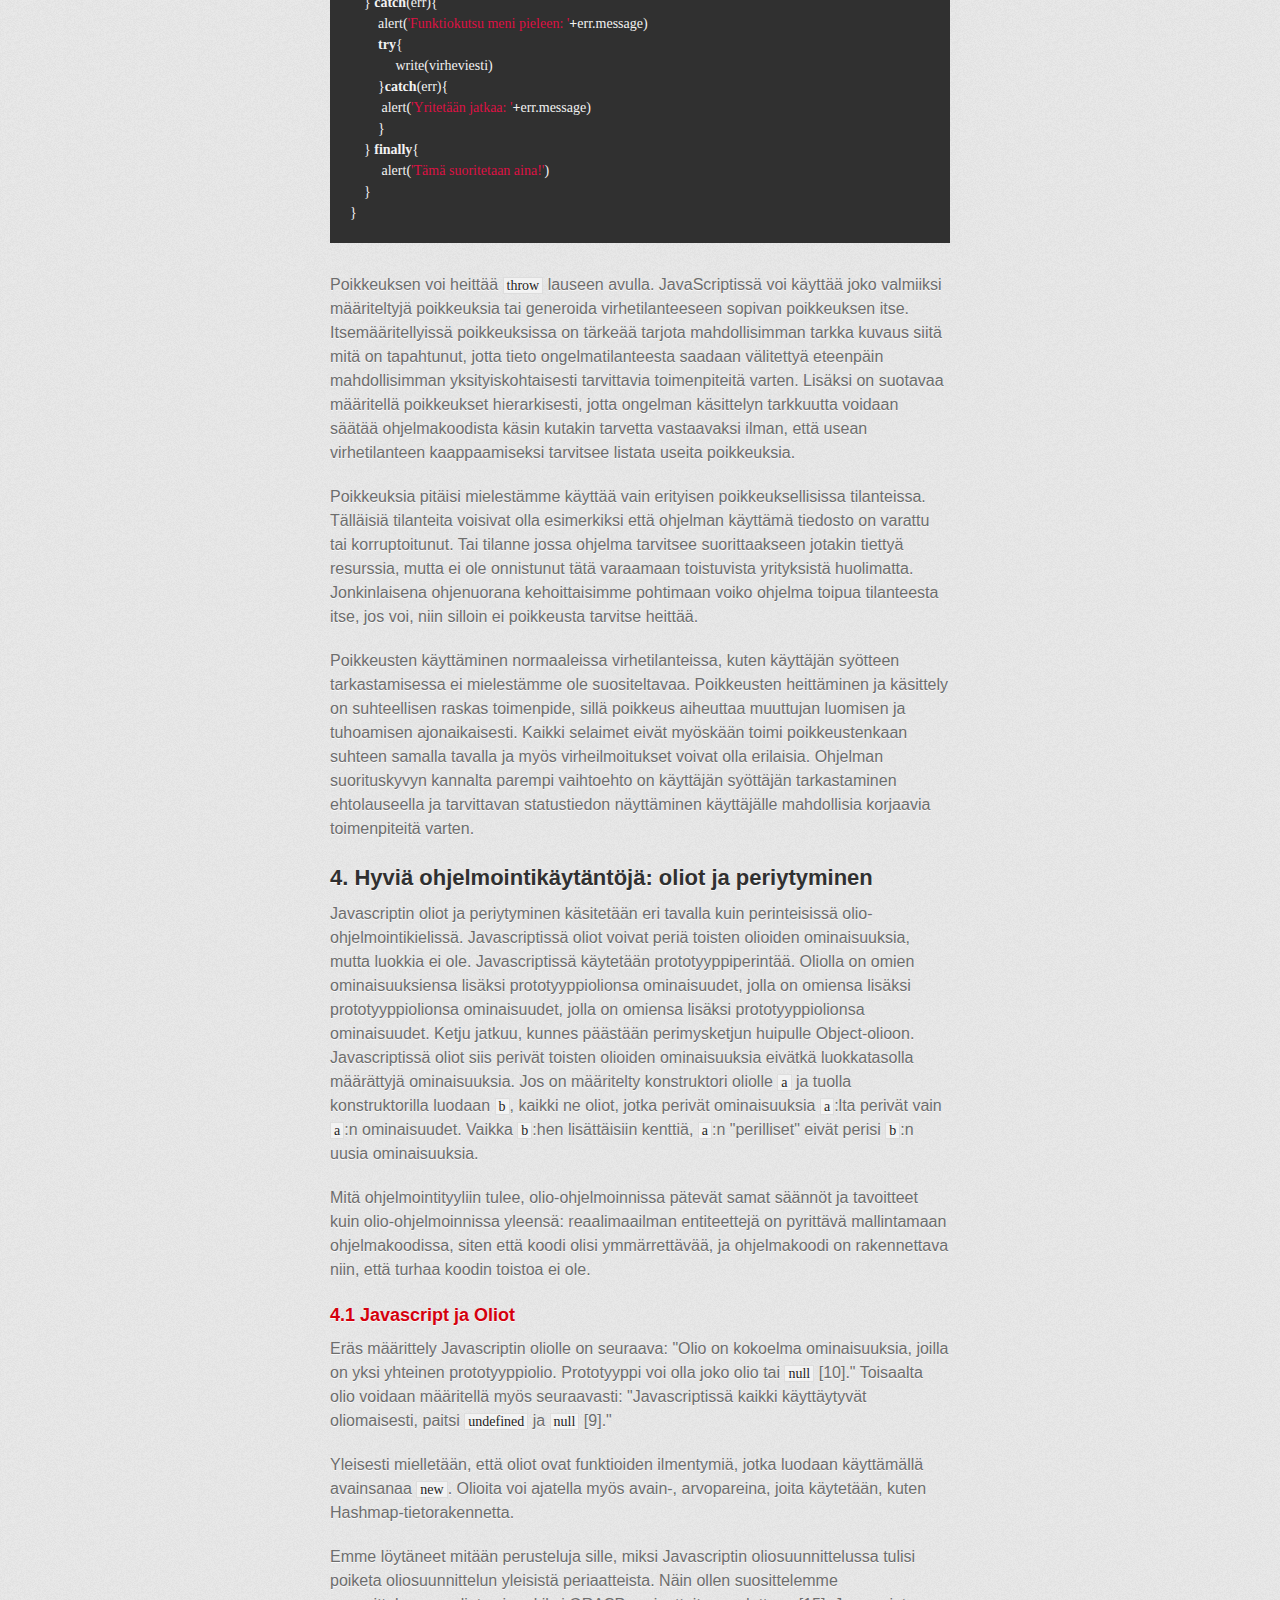
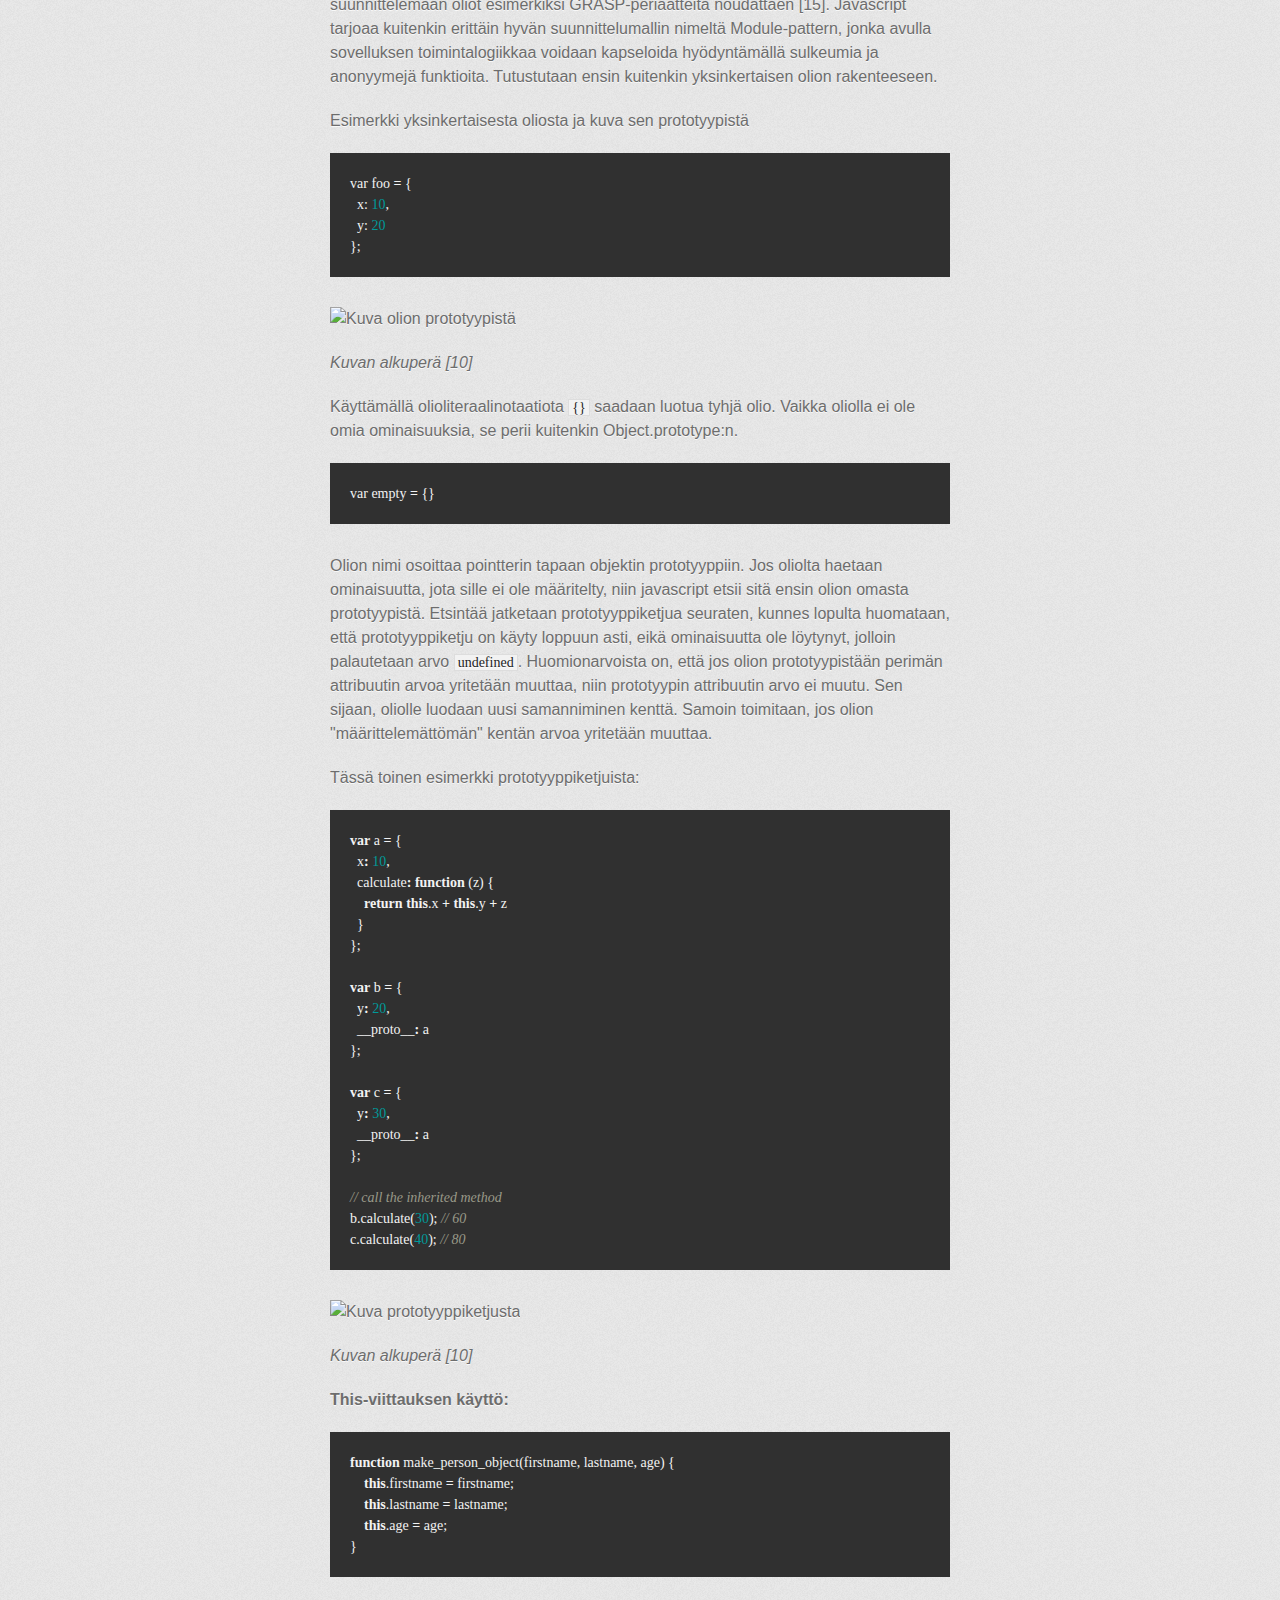
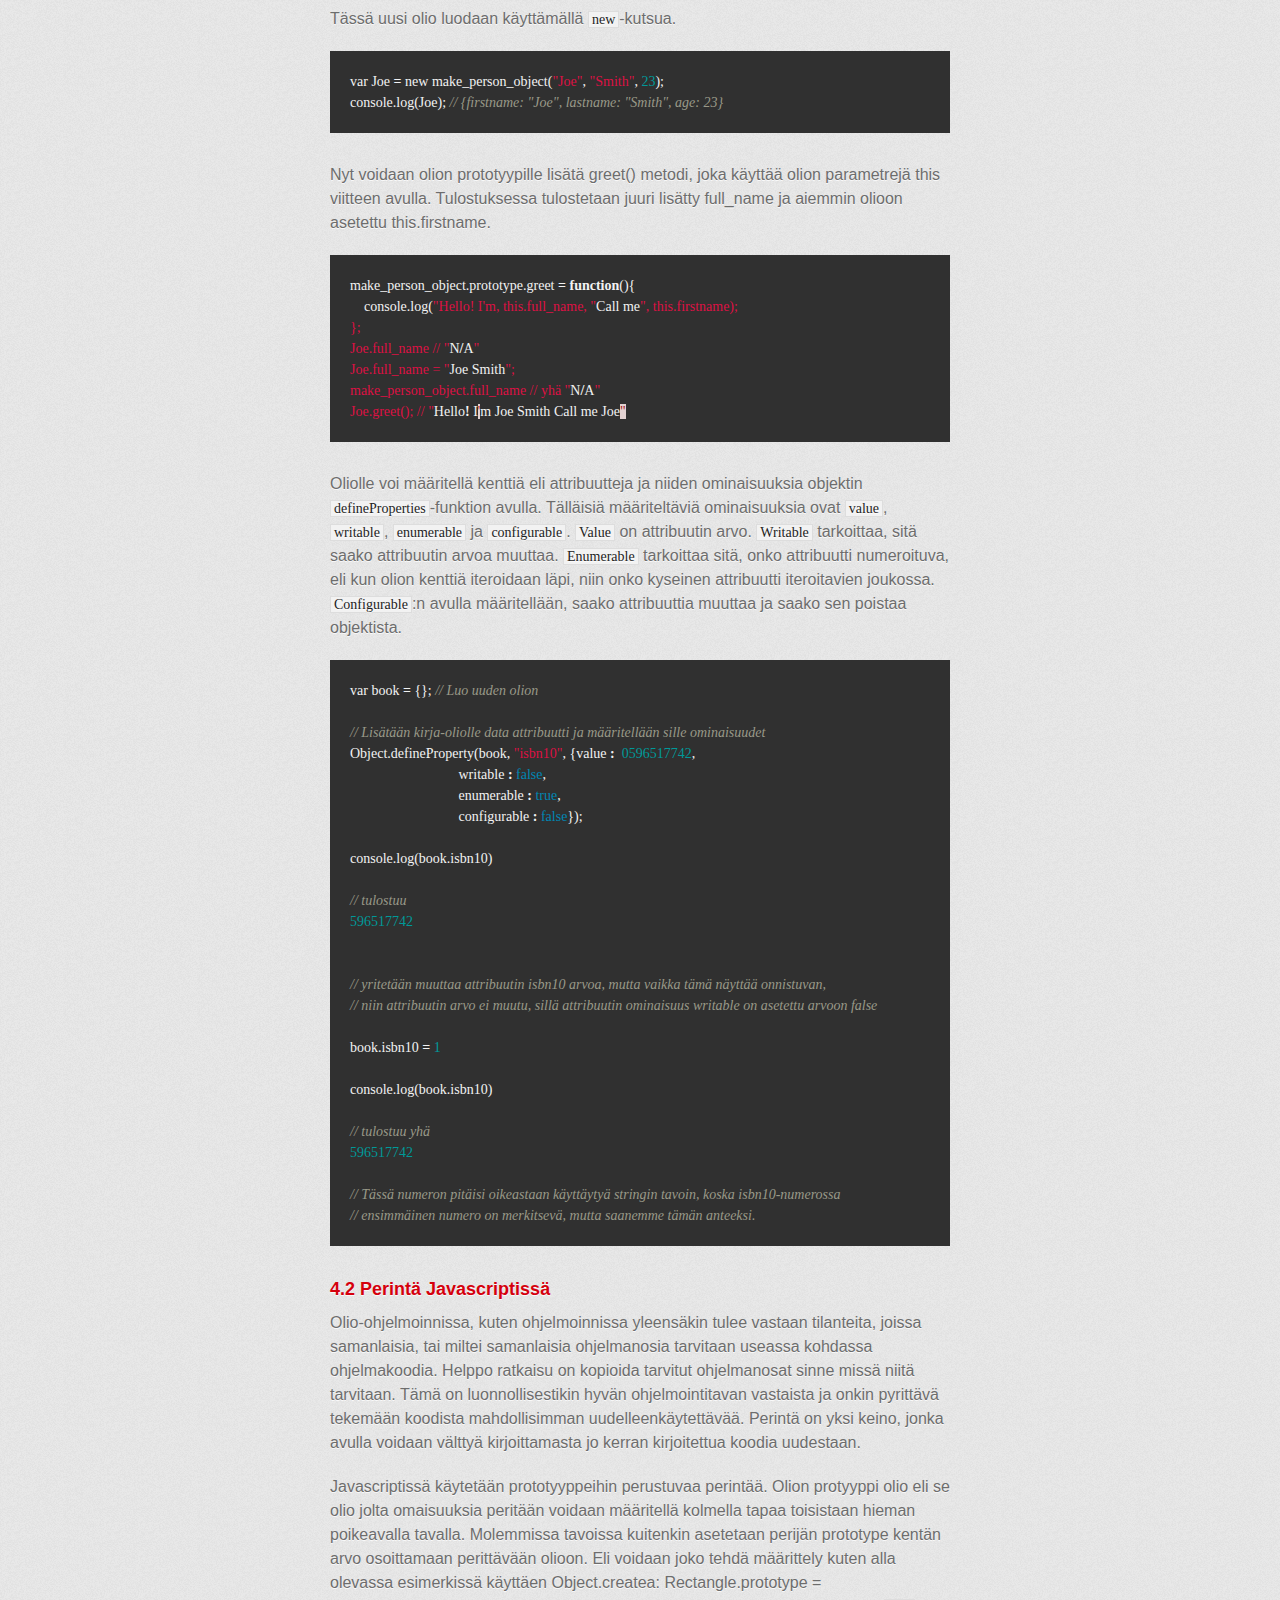
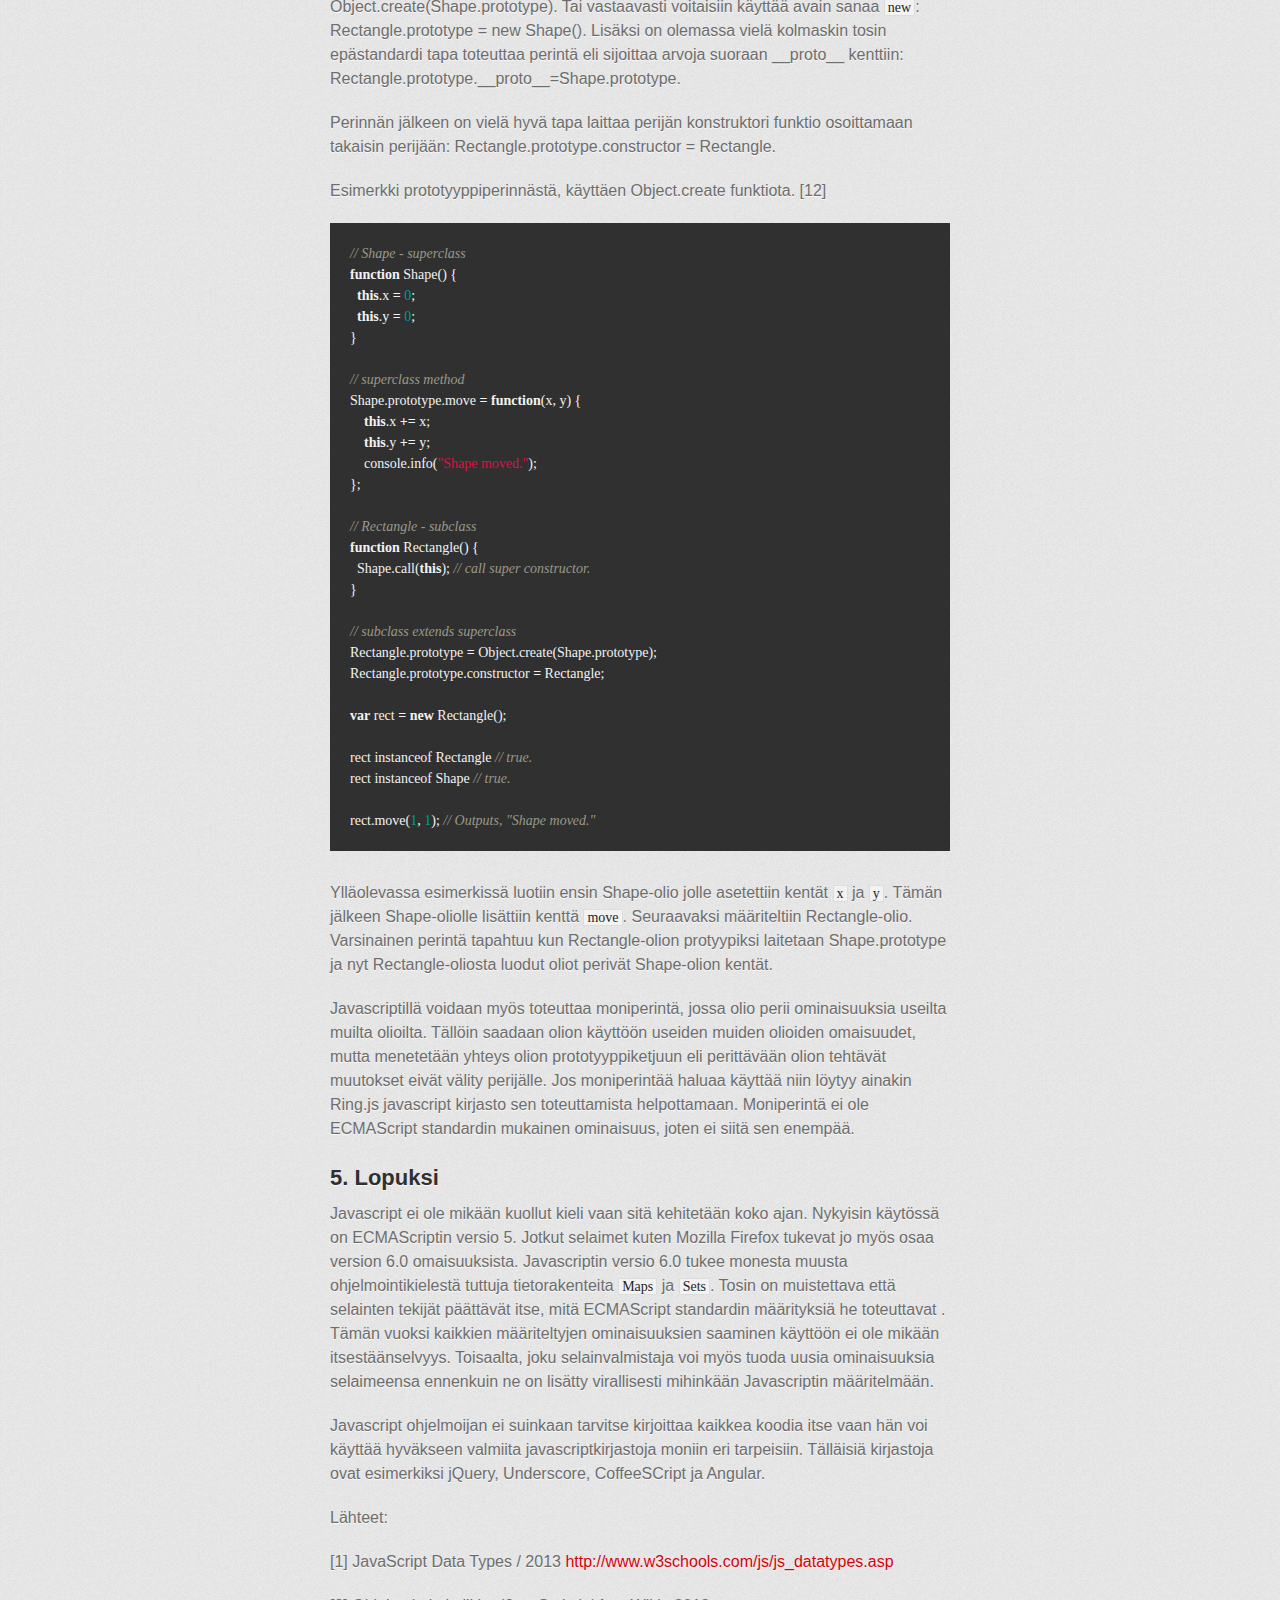
==== commit 12959bb2: "Viimeisin versio" ====
--- a/index.html
+++ b/index.html
@@ -1,4 +1,4 @@
-<!DOCTYPE html>
+﻿<!DOCTYPE html>
 <html>
   <head>
     <meta charset='utf-8'>
@@ -20,16 +20,499 @@
         <header>
           <h1>Javascript</h1>
 	  <p><em>Tekijät:</em> Marko Haanranta, Kasper Kivikataja,  Kati Kyllönen, Jussi Miestamo</p>
-          <h2> <a name="1-javascript" class="anchor" href="#1-javascript"><span class="octicon octicon-link"></span></a>1. Javascript</h2>
-
-		<p>Javascript on alun perin kehitetty Internet-selaimissa käytettäväksi komentokieleksi. Javascriptin avulla html-sivuille 			saadaan helposti lisättyä dynaamista toiminnallisuutta ja vuorovaikutteisuutta käyttäjän kanssa. Javascriptiä käytetään 		nykyään myös palvelinohjelmistojen ja pelien ohjelmoimiseen. 
-		</p>
-
 
         </header>
-	
-
-
+<h2>
+<a name="1-johdanto" class="anchor" href="#1-johdanto"><span class="octicon octicon-link"></span></a>1. Johdanto</h2>
+
+<p>Hyvän ohjelmointityylin keskeisenä tavoitteena voidaan varmaankin pitää jonkinlaista tasapainoa koodin tehokkuuden ja luettavuuden välillä. Tehokkuus on itsestään selvä ja välttämätön tavoite, ja siihen pitää pyrkiä, muttei kuitenkaan ymmärrettävyyden kustannuksella. Koodaajien on myös pystyttävä seuraamaan ohjelman logiikkaa helposti, jotta säilyisi ymmärrys siitä, mitä ohjelma tekee. Jokaisella ohjelmoijalla on oma tyylinsä, eikä yhtä ehdottoman oikeaa ole mahdollista saati järkevää määrätä. Hyvään ohjelmointityyliin kuuluu kuitenkin joitain valitusta ohjelmointikielestä riippumattomia nyrkkisääntöjä. Niitä ovat esimerkiksi pyrkimys pitää funktiot (tai metodit) lyhyinä sekä yhtenäinen käytäntö luokkien, objektien, primitiivityyppien nimennässä. Tehokkuuteen ja koodin luettavuuteen pitää siis pyrkiä käytettävästä ohjelmointikielestä riippumatta, mutta ohjelmointikielet ovat erilaisia, ja niissä on omat vahvuutensa ja heikkoutensa. Tässä tekstissä keskitytään esittelemään Javascriptin ominaisuuksia.</p>
+
+<h3>
+<a name="11-javascriptistä-yleensä" class="anchor" href="#11-javascriptist%C3%A4-yleens%C3%A4"><span class="octicon octicon-link"></span></a>1.1 Javascriptistä yleensä</h3>
+
+<p>Javascript on ohjelmointikieli, joka tunnetaan yleisesti käytöstä web-selainohjelmoinnissa. Käyttö ei rajoitu kuitenkaan tähän, vaan sitä käytetään myös palvelinohjelmoinnissa esim. Node.js-ohjelmistoalustan skriptikielenä. Javascript on oliokieli, jossa ei kuitenkaan (ainakaan vielä) ole luokkia kuten vaikkapa Javassa tai C++:ssa. Siinä käytetään prototyyppiperintää, jossa oliot perivät ominaisuuksia prototyypeiltään, jotka puolestaan perivät ominaisuuksia omilta prototyypeiltään jne. Javascript on hyvin dynaaminen kieli: Olioille voi esimerkiksi suoritusaikana lisätä kenttiä, tai niitä voi poistaa. Lisäksi kieli on dynaamisesti tyypitetty. Muuttujilla ei ole tyyppiä, vain niiden arvoilla. Jos muuttujan arvona ensin ollut vaikkapa Number, ei ole mitään estettä muuttaa saman muuttujan arvoksi seuraavalla koodirivillä String-tyypin oliota tai mitä tahansa muuta, vaikkapa funktiota. Se, mitä tämä tekee ohjelman toiminnan kannalta, jätetään ohjelmoijan vastuulle. Tässä juuri piilee Javascriptin hienous ja vaikeus: ohjelmoija voi tehdä asioita miten huvittaa, mutta toisaalta ohjelmoijalle jää myös paljon vastuuta. Tämän tekstin tarkoitus on esitellä hyviä ja tehokkaita ohjelmointiratkaisuja Javascriptillä ja toisaalta muistuttaa sudenkuopista, joita kielen suoma vapaus tuo mukanaan.</p>
+
+<h2>
+<a name="2-tyyppiturvallisuuden-tavoittelua" class="anchor" href="#2-tyyppiturvallisuuden-tavoittelua"><span class="octicon octicon-link"></span></a>2. Tyyppiturvallisuuden tavoittelua</h2>
+
+<p>Javascriptissä muuttujat ja parametrit ovat tyypittömiä, mutta niiden arvoilla on tyypit. Javascriptin tietotyypit ovat merkkijono (string), luku (number), totuusarvo (boolean), taulukko (array), objekti (object), olematon (null) ja määrittelemätön (undefined). Vaikka muuttujilla ei olekaan tyyppiä, on arvojen tyyppejä syytä tarkistaa, jotta ohjelmat eivät tuottaisi odottamattomia tuloksia. Erityisesti käyttäjän syötteitä on hyvä tarkastella virheiden varalta. Javascriptissä yhteenlasku voidaan suorittaa ongelmitta luvun ja String-tyypin olion välillä.</p>
+
+<div class="highlight"><pre><span class="kd">function</span> <span class="nx">sum</span><span class="p">(</span><span class="nx">a</span><span class="p">,</span><span class="nx">b</span><span class="p">){</span>
+    <span class="k">return</span> <span class="p">(</span><span class="nx">a</span><span class="o">+</span><span class="nx">b</span><span class="p">)</span>
+<span class="p">}</span>
+
+<span class="nx">write</span><span class="p">(</span><span class="nx">sum</span><span class="p">(</span><span class="mi">2</span><span class="p">,</span><span class="s2">"w4"</span><span class="p">))</span>                          <span class="c1">//tulostaa "2w4"</span>
+</pre></div>
+
+<p>Javascript tarjoaa - kuten tunnettua - funktiot <code>parseInt()</code> ja <code>parseFloat()</code> kokonais- tai liukulukujen eristämiseen syötteestä: jos syöte alkaa numerolla, siitä erotetaan numero-osa, ja loppu jätetään huomiotta. Joissain tapauksessa tämä on täysin riittävä tapa varmistaa se, että syöte on kelvollista. Jos ohjelmoija odottaa saavansa syötteenä esimerkiksi kokonaisluvun, vaaraa ei ole, koska <code>parseInt()</code> palauttaa aina kokonaisluvun tai tietotyypin <code>undefined</code>. Tietysti ohjelmakoodin pitää olla rakennettu niin, että <code>undefined</code>:iin on varauduttu, mutta käytettiin mitä tahansa keinoa tyyppien tarkastamiseen, <code>undefined</code>:iin on joka tapauksessa aina varauduttava, jotta ohjelman toiminta olisi ennakoitavaa.</p>
+
+<p>Vaikka yllä oleva esimerkki on yksinkertainen, pelkkä <code>undefined</code>:iin varautuminen ei riitä. Koska oletettavaa on, että käyttäjä (tai funktiota kutsuva ohjelmoija) ei kirjoita syötteeseen lainausmerkkejä, esimerkin syötteen tekee kelvottomaksi todennäköisemmin käyttäjän lyöntivirhe:</p>
+
+<div class="highlight"><pre><span class="n">write</span><span class="p">(</span><span class="n">sum</span><span class="p">(</span><span class="mi">2</span><span class="p">,</span><span class="n">w4</span><span class="p">))</span>                   <span class="c1">//Tulostaa konsoliin ReferenceError: w4 is not defined;</span>
+</pre></div>
+
+<p>Tällaisten tilanteiden varalta pitäisikin tarkistaa, onko syöte ylipäätään kokonaisluku. On onnekasta, jos syöte alkaa numeroilla, mutta jos ei ala, <code>parseInt()</code> ei pelasta.</p>
+
+<p>Tyyppien tarkistus ohjelmakoodissa on erityisen tärkeää juuri käyttäjän syötettä käsiteltäessä, sekä muutoinkin ohjelman ulkoisissa rajapinnoissa.</p>
+
+<h3>
+<a name="21-funktioita-tyyppitarkastusten-avuksi" class="anchor" href="#21-funktioita-tyyppitarkastusten-avuksi"><span class="octicon octicon-link"></span></a>2.1 Funktioita tyyppitarkastusten avuksi</h3>
+
+<p>Javascriptillä voisi  halutessaan ohjelmoida sarjan apufunktioita tyyppitarkistusten tekemiseksi. Seuraavassa  esittelemme mahdollisia tällaisten funktioiden toteutuksia. </p>
+
+<ul>
+<li>Seuraavat funktiot käyttävät Javascriptin sisäänrakennettua <code>typeof</code>-funktioita tyyppitarkistuksiin. Kolmoisyhtäsuuruusmerkin jälkeistä merkkijonoa muuttamalla voimme soveltaa tätä mihin tahansa Javascriptin määritellyistä alkeistyypeistä. Ensimmäiseksi testataan arvon numeerisuus.</li>
+</ul><div class="highlight"><pre><span class="kd">function</span> <span class="nx">isNumber</span><span class="p">(</span><span class="nx">value</span><span class="p">)</span> <span class="p">{</span>
+    <span class="k">return</span> <span class="k">typeof</span> <span class="nx">value</span> <span class="o">===</span> <span class="s1">'number'</span>
+<span class="p">}</span>
+</pre></div>
+
+<ul>
+<li>Merkkijonotarkistuksessa hyväksytään myös tyhjä merkkijono.</li>
+</ul><div class="highlight"><pre><span class="kd">function</span> <span class="nx">isString</span><span class="p">(</span><span class="nx">value</span><span class="p">)</span> <span class="p">{</span>
+    <span class="k">return</span> <span class="k">typeof</span> <span class="nx">value</span> <span class="o">===</span> <span class="s1">'string'</span>
+<span class="p">}</span>
+
+<span class="kd">function</span> <span class="nx">isObject</span><span class="p">(</span><span class="nx">value</span><span class="p">)</span> <span class="p">{</span>
+   <span class="k">return</span> <span class="k">typeof</span> <span class="nx">value</span> <span class="o">===</span> <span class="s1">'object'</span><span class="p">;</span>
+<span class="p">}</span>
+
+<span class="kd">function</span> <span class="nx">isBoolean</span><span class="p">(</span><span class="nx">value</span><span class="p">)</span> <span class="p">{</span>
+   <span class="k">return</span> <span class="k">typeof</span> <span class="nx">value</span> <span class="o">===</span> <span class="s1">'boolean'</span><span class="p">;</span>
+<span class="p">}</span>
+</pre></div>
+
+<ul>
+<li>Myös <code>undefined</code>-arvoon voidaan varautua samaan tapaan.</li>
+</ul><div class="highlight"><pre><span class="kd">function</span> <span class="nx">isUndefined</span> <span class="p">(</span><span class="nx">value</span><span class="p">)</span> <span class="p">{</span>
+    <span class="k">return</span> <span class="k">typeof</span> <span class="nx">value</span> <span class="o">===</span> <span class="s1">'undefined'</span>
+<span class="p">}</span>
+</pre></div>
+
+<ul>
+<li>Array-tarkistuksessa on voi käyttää <code>instanceof</code>-funktiota, jolla testataan, onko arvo jonkin prototyypin ilmentymä.</li>
+</ul><div class="highlight"><pre><span class="kd">function</span> <span class="nx">isArray</span><span class="p">(</span><span class="nx">value</span><span class="p">)</span> <span class="p">{</span>
+    <span class="k">return</span> <span class="nx">value</span> <span class="k">instanceof</span> <span class="nb">Array</span><span class="p">;</span>
+<span class="p">}</span>
+</pre></div>
+
+<ul>
+<li>Seuraavalla funktiolla voi tarkistaa, onko muuttujalla arvoa ylipäätään.</li>
+</ul><div class="highlight"><pre><span class="kd">function</span> <span class="nx">hasValue</span><span class="p">(</span><span class="nx">value</span><span class="p">)</span> <span class="p">{</span>
+    <span class="k">if</span><span class="p">(</span><span class="nx">value</span><span class="p">){</span>
+        <span class="k">return</span> <span class="kc">true</span>
+    <span class="p">}</span>
+    <span class="k">return</span> <span class="kc">false</span>
+<span class="p">}</span>
+</pre></div>
+
+<ul>
+<li>Seuraavalla funktiolla tarkistetaan, onko muuttujan arvo kokonaisluku. Jos desimaaliosa on nolla, arvo tulkitaan kokonaisluvuksi. Tässä käytetään hyväksi sitä, että kielen syntaksin kannalta ei ole niinkään merkittävää, mitä tyyppiä muuttujan arvo edustaa, vaan olennaista on sisältö. Tämä tuntuu intuitiivisesti ajatellen järkevältä, koska reaalimaailmassa (kuten Javascriptissä) on niin, että 1.0 on sama kuin 1.</li>
+</ul><div class="highlight"><pre><span class="kd">function</span> <span class="nx">isInteger</span><span class="p">(</span><span class="nx">value</span><span class="p">)</span> <span class="p">{</span>
+    <span class="k">return</span> <span class="nx">value</span> <span class="o">===</span> <span class="nb">Math</span><span class="p">.</span><span class="nx">floor</span><span class="p">(</span><span class="nx">value</span><span class="p">)</span>
+<span class="p">}</span>
+</pre></div>
+
+<ul>
+<li>Funktiolla tarkistetaan, onko muuttujan arvo desimaaliluku. Funktio on suunniteltu niin, että jos desimaaliosa on nolla, arvoa ei tulkita desimaaliluvuksi. Se, onko tälle käytännössä tarvetta, voidaan kyseenalaistaa Javascriptin sallivan luonteen vuoksi. Toisaalta vastaan voi tulla esimerkiksi tilanteita, joissa pitää tarkistaa, monenko merkitsevän numeron tarkkuudella jokin arvon on annettu.</li>
+</ul><div class="highlight"><pre><span class="kd">function</span> <span class="nx">isDouble</span> <span class="p">(</span><span class="nx">value</span><span class="p">)</span> <span class="p">{</span> 
+    <span class="k">return</span> <span class="k">typeof</span> <span class="nx">value</span> <span class="o">===</span> <span class="s2">"number"</span> <span class="o">&amp;&amp;</span> <span class="o">!</span><span class="nb">isNaN</span><span class="p">(</span><span class="nx">value</span><span class="p">)</span> <span class="o">&amp;&amp;</span> <span class="nx">value</span> <span class="o">!==</span> <span class="nb">Math</span><span class="p">.</span><span class="nx">floor</span><span class="p">(</span><span class="nx">n</span><span class="p">)</span>
+<span class="p">}</span>
+</pre></div>
+
+<ul>
+<li>Tällä funktiolla tarkistetaan onko muuttujan arvo funktio.</li>
+</ul><div class="highlight"><pre><span class="n">function</span> <span class="nf">isFunction</span><span class="p">(</span><span class="n">func</span><span class="p">)</span> <span class="p">{</span>
+   <span class="n">var</span> <span class="n">getType</span> <span class="o">=</span> <span class="p">{};</span>
+   <span class="k">return</span> <span class="n">func</span> <span class="o">&amp;&amp;</span> <span class="n">getType</span><span class="p">.</span><span class="n">toString</span><span class="p">.</span><span class="n">call</span><span class="p">(</span><span class="n">func</span><span class="p">)</span> <span class="o">===</span> <span class="err">'</span><span class="p">[</span><span class="n">object</span> <span class="n">Function</span><span class="p">]</span><span class="err">'</span><span class="p">;</span>
+<span class="p">}</span>
+</pre></div>
+
+<p>Seuraavassa esittelemme pienen esimerkkiohjelman, jossa tyyppitarkastuksilla turvataan ohjelman odotettu toiminta. <code>if</code>-lauseen ehto-osassa tarkastetaan käyttäjän syöte: ensin tarkistetaan, että syöte ei ole tyhjä <code>hasValue()</code>, ja jos syöte on annettu tarkistetaan, että se on numeerista <code>isNumber()</code>. Jos nämä ehdot eivät täyty, tulostetaan käyttäjälle virheilmoitus.</p>
+
+<div class="highlight"><pre><span class="n">var</span> <span class="n">korkeus</span> <span class="o">=</span> <span class="n">parseInt</span><span class="p">(</span><span class="n">prompt</span><span class="p">(</span><span class="s">"Anna kolmion korkeus:"</span><span class="p">));</span>
+
+<span class="k">if</span> <span class="p">(</span><span class="n">hasValue</span><span class="p">(</span><span class="n">korkeus</span><span class="p">)</span> <span class="o">&amp;&amp;</span> <span class="n">isNumber</span><span class="p">(</span><span class="n">korkeus</span><span class="p">)</span> 
+    <span class="o">&amp;&amp;</span> <span class="n">korkeus</span> <span class="o">&gt;</span> <span class="mi">0</span> <span class="o">&amp;&amp;</span> <span class="n">korkeus</span> <span class="o">&lt;</span> <span class="mi">22</span><span class="p">){</span>
+
+    <span class="n">var</span> <span class="n">alimman_leveys</span> <span class="o">=</span> <span class="mi">1</span> <span class="o">+</span> <span class="p">((</span><span class="n">korkeus</span><span class="o">-</span><span class="mi">1</span><span class="p">)</span><span class="o">*</span><span class="mi">2</span><span class="p">);</span>
+    <span class="n">var</span> <span class="n">taman_leveys</span> <span class="o">=</span> <span class="mi">1</span><span class="p">;</span>
+    <span class="n">var</span> <span class="n">tyhjia</span> <span class="o">=</span> <span class="p">(</span><span class="n">alimman_leveys</span><span class="o">-</span><span class="n">taman_leveys</span><span class="p">)</span><span class="o">/</span><span class="mi">2</span><span class="p">;</span>
+
+  <span class="k">for</span> <span class="p">(</span><span class="n">var</span> <span class="n">i</span> <span class="o">=</span> <span class="mi">0</span> <span class="p">;</span> <span class="n">i</span> <span class="o">&lt;</span> <span class="n">korkeus</span><span class="p">;</span> <span class="n">i</span><span class="o">++</span><span class="p">){</span>
+    <span class="n">var</span> <span class="n">tyhjat</span> <span class="o">=</span> <span class="n">new</span> <span class="n">Array</span><span class="p">(</span><span class="n">tyhjia</span><span class="o">+</span><span class="mi">1</span><span class="p">).</span><span class="n">join</span><span class="p">(</span><span class="s">" "</span><span class="p">);</span>
+    <span class="n">var</span> <span class="n">tahdet</span> <span class="o">=</span> <span class="n">new</span> <span class="n">Array</span><span class="p">(</span><span class="n">taman_leveys</span><span class="o">+</span><span class="mi">1</span><span class="p">).</span><span class="n">join</span><span class="p">(</span><span class="s">"*"</span><span class="p">);</span>
+
+    <span class="n">write</span><span class="p">(</span><span class="n">tyhjat</span> <span class="o">+</span> <span class="n">tahdet</span><span class="p">);</span>
+    <span class="n">taman_leveys</span> <span class="o">=</span> <span class="n">taman_leveys</span> <span class="o">+</span><span class="mi">2</span><span class="p">;</span>
+    <span class="n">tyhjia</span> <span class="o">=</span> <span class="p">(</span><span class="n">alimman_leveys</span><span class="o">-</span><span class="n">taman_leveys</span><span class="p">)</span><span class="o">/</span><span class="mi">2</span><span class="p">;</span>
+  <span class="p">}</span>
+
+<span class="p">}</span>
+<span class="k">else</span><span class="p">{</span>
+  <span class="n">alert</span><span class="p">(</span><span class="s">"Ei käy"</span><span class="p">);</span>
+<span class="p">}</span>
+</pre></div>
+
+<h3>
+<a name="22-yleisen-tason-pohdiskelua-tyyppiturvallisuuden-tavoittelusta" class="anchor" href="#22-yleisen-tason-pohdiskelua-tyyppiturvallisuuden-tavoittelusta"><span class="octicon octicon-link"></span></a>2.2 Yleisen tason pohdiskelua tyyppiturvallisuuden tavoittelusta</h3>
+
+<p>Voidaan tietysti pohtia, kuuluuko dynaamisesti tyypitettyjen kielten luonteeseen lainkaan tyyppiturvallisuuden tavoittelu. Joissain tilanteissa se voi olla tarpeen, mutta tarjolla on muitakin keinoja tarkistaa käyttäjältä tuleva syöte. Voidaan käyttää esimerkiksi Javascript-ohjelmointikehysten lomakevalidaattoreita tai säännöllisiä lausekkeita. Kun puhutaan kokonaislukutyypin ja liukulukutyypin tarkistuksista Javascriptillä, on oikeastaan kysymys hiukan eri asiasta kuin Javassa tai C:ssä. JS:ssä noiden tyyppien erottelua ei nimittäin ole rakennettu kieleen sisään, vaan molemmat ovat tyyppiä <code>number</code>. Varmaa on joka tapauksessa se, että tyyppitarkistusten tekeminen ei ole pakollista toisin kuin tiukasti tyypitetyissä kielissä, mutta kuitenkin usein se voi olla tarpeen ohjelmien ennustettavan toiminnan takaamiseksi.</p>
+
+<h2>
+<a name="3-algoritmit-funktiot-ja-sulkeumat-poikkeusten-käsittely" class="anchor" href="#3-algoritmit-funktiot-ja-sulkeumat-poikkeusten-k%C3%A4sittely"><span class="octicon octicon-link"></span></a>3. Algoritmit, funktiot ja sulkeumat, poikkeusten käsittely</h2>
+
+<h3>
+<a name="31-algoritmit-ja-javascript" class="anchor" href="#31-algoritmit-ja-javascript"><span class="octicon octicon-link"></span></a>3.1 Algoritmit ja JavaScript</h3>
+
+<p>Javascriptille on luonteenomaista jättää paljon ohjelmoijan vastuulle. Siihen, mikä on hyvää ohjelmointityyliä, tämä vaikuttaa eri tilanteissa eri tavoilla. Jos käyttäjältä pyydetään syötteenä jotakin numeerista, ei ohjelma välttämättä kaadu, jos syötteen seassa on kirjaimia. Kuitenkin pitää ottaa huomioon, mihin syötettä on tarkoitus käyttää. Javascript-ohjelmoijan sen sijaan pitää itse pitää huoli siitä, että käyttäjän syöte ei etene vaikkapa seuraavan funktion kutsuun parametrina ja aiheuta jotakin odottamatonta, vaikkapa ohjelman kaatumista. Javascriptiä ajettaessa virheellinen syöte saattaa edetä hyvinkin pitkälle suoritusaikana ennen kuin virhe ilmenee, ja tällöin sen löytäminen on vaikeampaa. Web-sovelluksen käyttäjälle ohjelman kaatuminen voi aiheuttaa sen, että ruudulla näkyy toivotun sisällön sijasta pelkkä valkoinen selainikkuna. Käytti sitten mitä tahansa ohjelmointikieltä, syötteeseen on varauduttava jotenkin. JS:n tapauksessa "virheellinen" syöte ei siis kaada ohjelmaa ainakaan heti, mutta ohjelmoijan on pidettävä huolta, ettei se riko myöhemmin esimerkiksi tietokannan toimintaa. </p>
+
+<p>Mietitään hetki tilannetta, jossa käyttäjän syöte luetaan <code>value</code>-muuttujaan, ja muuttujan arvo tarkistetaan aiemmin esillä olleella <code>isInteger</code>-funktiolla. Varsinaista etua JS:n tyypittömyydestä ei tässä ole. JS:llä tässä tilanteessa ei välttämättä edes tarvittaisi tyyppitarkistusta, vaan riittäisi, että testattaisiin vaikkapa säännöllisellä lausekkeella, koostuuko kentästä saatu merkkijono vain numeroista. Tämä voitaisiin toteuttaa myös try-catch-rakenteella, mutta kaikkien tarkistusten tekeminen poikkeuksia heittelemällä ei tee hyvää ohjelman tehokkuudelle.</p>
+
+<p>Tyypittömyyden hyödyt ja haitat tulevat esille oikeastaan tilanteittain. Dynaaminen tyypitys voi vapauttaa ohjelmoijan tekemään asioita kompaktisti ja tehokkaasti, mutta toisaalta se siirtää vastuun ohjelmoijalle, ja huolimattomuudesta voi seurata kauheita. Seuraava esimerkki on vielä helpohkosti hahmotettavissa, mutta entä jos idea vietäisiin pidemmälle? Missä tulee vastaan raja, jonka jälkeen ohjelmoija ei itsekään ymmärrä omaa koodiaan.</p>
+
+<div class="highlight"><pre><span class="nx">summa2</span> <span class="o">=</span> <span class="kd">function</span><span class="p">(</span><span class="nx">a</span><span class="p">){</span><span class="k">return</span> <span class="nx">a</span><span class="o">+</span><span class="nx">a</span><span class="p">}</span>
+<span class="nx">potenssi2</span> <span class="o">=</span>  <span class="kd">function</span><span class="p">(</span><span class="nx">a</span><span class="p">){</span><span class="k">return</span> <span class="nx">a</span><span class="o">*</span><span class="nx">a</span><span class="p">}</span>
+<span class="nx">a</span> <span class="o">=</span> <span class="cp">[</span><span class="nx">summa2</span><span class="p">,</span><span class="nx">potenssi2</span><span class="cp">]</span>                         <span class="c1">// Luo funktioista koostuvan taulukon</span>
+<span class="k">for</span> <span class="p">(</span><span class="nx">i</span><span class="o">=</span><span class="mi">0</span><span class="p">;</span><span class="nx">i</span><span class="o">&lt;</span><span class="nx">a</span><span class="p">.</span><span class="nx">length</span><span class="p">;</span><span class="nx">i</span><span class="o">++</span><span class="p">)</span>
+<span class="p">{</span>
+  <span class="nx">console</span><span class="p">.</span><span class="nx">log</span><span class="p">(</span><span class="nx">a</span><span class="cp">[</span><span class="nx">i</span><span class="cp">]</span><span class="p">(</span><span class="mi">3</span><span class="p">))</span>                         <span class="c1">// Tulostaa 6 ja 9</span>
+<span class="p">}</span>
+</pre></div>
+
+<p>Javascriptistä sanotaan, että se on helppo kieli, mutta dynaamisen tyypityksen tehokas hyödyntäminen vaatii ymmärrystä ja huolellisuutta. </p>
+
+<p>Se, että Javascript antaa muuttaa tietorakenteiteita dynaamisesti tekee algoritmien koodaamisesta joustavaa. Esimerkiksi taulukon täyttyessä ei tarvitse kopioida alkioita isompaan taulukkoon. Myös puuttuvan kentän lisääminen tietorakenteeseen käy helposti, mikä tekee koodista helposti muunneltavaa. On oikeastaan pelottavaa ajatella, kuinka voimakas kieli Javascript on ja toisaalta kuinka moni täysin ohjelmointitaidoton sitä käyttää.</p>
+
+<h3>
+<a name="32-javascript-ohjelmointi-funktionaalista-vai-imperatiivista" class="anchor" href="#32-javascript-ohjelmointi-funktionaalista-vai-imperatiivista"><span class="octicon octicon-link"></span></a>3.2 JavaScript ohjelmointi: Funktionaalista vai imperatiivista?</h3>
+
+<p>﻿
+Seuraavaksi katsomme esimerkin avulla funktionaalisen ja imperatiivisen ohjelmointityylin eroja. Esimerkkifunktiot hakevat taulukosta kaikki objektit joiden arvo on &lt; 10.</p>
+
+<p>Esimerkki 1. <strong>Imperatiivinen</strong> ohjelmointityyli:</p>
+
+<div class="highlight"><pre><span class="kd">function</span> <span class="nx">bestPrices</span><span class="p">(</span><span class="nx">inputArray</span><span class="p">)</span> <span class="p">{</span>
+   <span class="kd">var</span> <span class="nx">outputArray</span> <span class="o">=</span> <span class="cp">[]</span><span class="p">;</span>
+<span class="k">for</span><span class="p">(</span><span class="kd">var</span> <span class="nx">i</span> <span class="o">=</span> <span class="mi">0</span><span class="p">;</span> <span class="nx">i</span> <span class="o">&lt;</span> <span class="nx">inputArray</span><span class="p">.</span><span class="nx">length</span><span class="p">;</span> <span class="nx">i</span><span class="o">++</span><span class="p">)</span> <span class="p">{</span>
+   <span class="k">if</span><span class="p">(</span><span class="nx">inputArray</span><span class="cp">[</span><span class="nx">i</span><span class="cp">]</span><span class="p">.</span><span class="nx">price</span> <span class="o">&lt;</span> <span class="mi">10</span><span class="p">){</span>
+      <span class="nx">outputArray</span><span class="p">.</span><span class="nx">push</span><span class="p">(</span><span class="nx">inputArray</span><span class="cp">[</span><span class="nx">i</span><span class="cp">]</span><span class="p">);</span>
+   <span class="p">}</span>
+<span class="p">}</span>
+<span class="k">return</span> <span class="nx">outputArray</span><span class="p">;</span>
+<span class="p">}</span>
+</pre></div>
+Esimerkki 2. <strong>Funktionaalinen</strong> ohjelmointityyli:
+
+<div class="highlight"><pre><span class="kd">function</span> <span class="nx">bestPrices</span><span class="p">(</span><span class="nx">inputArray</span><span class="p">){</span>
+   <span class="k">return</span> <span class="nb">Array</span><span class="p">.</span><span class="nx">filter</span><span class="p">(</span><span class="nx">inputArray</span><span class="p">,</span> <span class="kd">function</span><span class="p">(</span><span class="nx">value</span><span class="p">){</span>
+   <span class="k">return</span> <span class="nx">value</span><span class="p">.</span><span class="nx">price</span> <span class="o">&lt;</span> <span class="mi">10</span><span class="p">;</span>
+   <span class="p">}</span>
+<span class="p">}</span>
+</pre></div>
+Funktionaalisen ohjelmoinnin tekniikoista otamme ensin esimerkiksi anonyymit eli nimettömät funktiot. Seuraavassa esimerkissä olevalle funktiolle ei suoranaisesti anneta nimeä, vaan se annetaan suoraan arvoksi muuttujalle. Tämä esimerkki ei ole varsinaisesti kovin hyödyllinen.
+
+<div class="highlight"><pre><span class="kd">var</span> <span class="nx">flyToTheMoon</span> <span class="o">=</span> <span class="kd">function</span><span class="p">()</span>
+<span class="p">{</span>
+  <span class="nx">alert</span><span class="p">(</span><span class="s2">"Zoom! Zoom! Zoom!"</span><span class="p">);</span>
+<span class="p">}</span>
+<span class="nx">flyToTheMoon</span><span class="p">();</span>
+</pre></div>
+
+<p>Yleisesti anonyymejä funktioita käytetään hyödyksi tilanteissa, joissa funktiolle täytyy antaa parametrina toinen funktio ja toisaalta sulkeumien yhteydessä. Sulkeumat ovat hyvin vahva ohjelmointitekniikka.</p>
+
+<p>On mahdotonta sanoa, onko toinen ohjelmointityyli toista parempi. Funktionaalinen koodi on usein lyhyempää, tosin raskaampaa ja vaatii aivan toisenlaista ajattelutapaa. Imperatiivisesti kirjoitettu koodi on usein pidempää. Kukin oppii ohjelmoimaan eri tyyleillä, eikä ole mitään yhtä oikeaa ohjelmointityyliä. On hyvä tiedostaa projektin tarpeet ja pitää huoli siitä, että koodi pysyy helposti ylläpidettävänä. Ylläpidettävyyden kannalta olisimme kuitenkin yhdenmukaisen tyylin kannalla, oli valinta sitten funktionaalinen tai imperatiivinen.</p>
+
+<h3>
+<a name="33-sulkeumat" class="anchor" href="#33-sulkeumat"><span class="octicon octicon-link"></span></a>3.3 Sulkeumat</h3>
+
+<p>Sulkeuma luodaan kirjoittamalla funktio toisen funktion määrittelyn sisään. Tällöin muodostuu näkyvyysalue, jossa sisemmällä funktiolla on pääsy ulomman funktion muuttujiin. Eli ulompi funktio sulkee sisäänsä omat muuttujansa ja sisällään määritellyt funktiot. Sulkeumat tallentavat viittauksen ulomman funktion muuttujiin, eivät itse muuttujan arvoa. Kun ulomman funktion suoritus päättyy, niin sisemmän funktion elämä ei pääty. Sisempää funktioita voidaan kutsua ja sillä on yhä pääsy ulomman funktion muuttujiin. </p>
+
+<p>Sulkeumat ovat osa module pattern suunnittelumallia. Alunperin Module pattern määriteltiin tapana mahdollistaa yksityinen ja julkinen kapselointi luokille tavanomaisessa ohjelmistokehityksessä. Javascriptissä module patternia käytetään jäljittelemään luokkien konseptia siten, että voimme sisällyttää sekä julkisia että yksityisiä metodeja ja muuttujia yhden olion sisälle eristämällä ne globaalista näkyvyysalueesta. Suunnittelumalli mahdollistaa sekä julkisten että yksityisten metodien ja muuttujien käytön. Isoissa projekteissa tämä pienentää todennäköisyyttä, että ohjelmoijien tahoillaan luomat rakenteet voisivat sekoittua toisten ohjelmoijien rakenteisiin. Suunnittelumalli on siis erityisesti edullinen julkisia rajapintoja luotaessa ja suurissa projekteissa [9].</p>
+
+<p>Alla olevassa esimerkissä muodostetaan kaksi sulkeumaa <code>increment</code> ja <code>get</code> joita käyttäen päästään käsiksi <code>count</code> muuttujaan sijoitettuun arvoon vaikka <code>Counter</code> funktion suoritus on jo päättynyt. Olennaista on myös huomioida, että konstruktori funktion kutsumisen jälkeen <code>count</code> muuttujaan ei päästä käsiksi mitään muuta kautta kuin näitä kahta metodia käyttäen.</p>
+
+<div class="highlight"><pre><span class="kd">function</span> <span class="nx">Counter</span><span class="p">(</span><span class="nx">start</span><span class="p">)</span> <span class="p">{</span>
+    <span class="kd">var</span> <span class="nx">count</span> <span class="o">=</span> <span class="nx">start</span><span class="p">;</span>
+    <span class="k">return</span> <span class="p">{</span>
+        <span class="nx">increment</span><span class="o">:</span> <span class="kd">function</span><span class="p">()</span> <span class="p">{</span> 
+            <span class="nx">count</span><span class="o">++</span><span class="p">;</span>
+        <span class="p">},</span>
+
+        <span class="nx">get</span><span class="o">:</span> <span class="kd">function</span><span class="p">()</span> <span class="p">{</span>
+            <span class="k">return</span> <span class="nx">count</span><span class="p">;</span>
+        <span class="p">}</span>
+    <span class="p">}</span>
+<span class="p">}</span>
+
+<span class="kd">var</span> <span class="nx">foo</span> <span class="o">=</span> <span class="nx">Counter</span><span class="p">(</span><span class="mi">4</span><span class="p">);</span>
+<span class="nx">foo</span><span class="p">.</span><span class="nx">increment</span><span class="p">();</span>
+<span class="nx">write</span><span class="p">(</span><span class="nx">foo</span><span class="p">.</span><span class="nx">get</span><span class="p">());</span> <span class="c1">// 5</span>
+</pre></div>
+
+<h3>
+<a name="34-poikkeukset" class="anchor" href="#34-poikkeukset"><span class="octicon octicon-link"></span></a>3.4 Poikkeukset</h3>
+
+<p>JavaScriptin virhetilanteet voidaan jaotella loogisiin virheisiin, syntaksivirheisiin ja ajonaikaisiin virheisiin. Loogisilla virheillä tarkoitetaan tilanteita, joissa ohjelman looginen toiminta on suunniteltu väärin. Syntaksivirheillä tarkoitetaan JavaScriptin kielen syntaksin vastaisia muotoja, jäsennysvirheitä, jotka JavaScript tulkki havaitsee. Ajonaikaiset virheet tapahtuvat ohjelman suorituksen aikana ja niitä kutsutaan myös nimellä poikkeukset. Tarkastelemme seuraavaksi ajonaikaisia virheitä tarkemmin.</p>
+
+<p>Ajonaikaiset virheet voidaan käsitellä JavaScriptin poikkeuskäsittelyn, eli <code>try</code> -lauseen avulla. <code>Try</code> lause koostuu <code>try</code>, <code>catch</code> ja <code>finally</code> lohkoista. Ajonaikaisia virheitä, jotka laukaisevat poikkeuskäsittelyn on EcmaScriptin määrittelyssä [4] mainittu kuusi: </p>
+
+<ul>
+<li>EvalError, ei käytössä, mukana vain taaksepäinyhteensopivuuden vuoksi</li>
+<li>RangeError, ilmaisee, jos numeerinen arvo on ylittänyt sallitun arvoalueen</li>
+<li>ReferenceError, ilmenee, jos tehty viittaus on epäkelpo</li>
+<li>SyntaxError, ilmaisee jäsennysvirheet</li>
+<li>TypeError,  aiheutuu, jos operandin tyyppi eroaa odotetusta tyypistä</li>
+<li>URIError, ilmaisee, jos globaaleja URI:n käsittelyfunktioita on käytetty väärin</li>
+</ul><div class="highlight"><pre><span class="kd">function</span> <span class="nx">poikkeusDemo</span><span class="p">(){</span>
+    <span class="k">try</span><span class="p">{</span>
+         <span class="nx">olematonfunktio</span><span class="p">()</span>
+         <span class="nx">alert</span><span class="p">(</span><span class="s1">'On olemassa...'</span><span class="p">)</span>
+    <span class="p">}</span> <span class="k">catch</span><span class="p">(</span><span class="nx">err</span><span class="p">){</span>
+         <span class="nx">alert</span><span class="p">(</span><span class="s1">'Funktiokutsu meni pieleen: '</span><span class="o">+</span><span class="nx">err</span><span class="p">.</span><span class="nx">message</span><span class="p">)</span>
+    <span class="p">}</span> <span class="k">finally</span><span class="p">{</span>
+         <span class="nx">alert</span><span class="p">(</span><span class="s1">'Tämä suoritetaan aina!'</span><span class="p">)</span>
+    <span class="p">}</span>
+<span class="p">}</span>
+</pre></div>
+
+<p>Kun <code>try</code> lohkossa olevaa koodia suoritetaan ja tapahtuu ajonaikainen virhe, niin suoritus siirtyy välittömästi <code>catch</code> lohkoon ja err muuttuja saa arvokseen Error objektin. Error objektin avulla voi hakea virheestä generoidun virheviestin, tai esimerkiksi virheen nimen. <code>Finally</code> lohkossa oleva koodi suoritetaan aina, tapahtui poikkeuksen heittävä virhe tai ei.</p>
+
+<p>Useita <code>try</code> lausekkeita voi sijoittaa sisäkkäin. Tämä on tarpeen, jos <code>catch</code> lohkossa tehdään toimenpiteitä, jotka voivat johtaa uuteen poikkeustilanteeseen. Jos sisemmässä <code>try</code> lauseessa ei ole <code>catch</code> lohkoa, niin suoritetaan ulomman <code>try</code> lausekkeen <code>catch</code> lohko, jos sellainen on olemassa. Jotkin selaimet, kuten Chrome ja Firefox tosin kieltäytyvät toimimasta ilman sisempää <code>catch</code> tai <code>finally</code> lohkoa, vaan generoivat SyntaxError virheen tästä tilanteesta.</p>
+
+<div class="highlight"><pre><span class="kd">function</span> <span class="nx">poikkeusDemoSisempiTry</span><span class="p">(){</span>
+    <span class="k">try</span><span class="p">{</span>
+         <span class="nx">olematonfunktio</span><span class="p">()</span>
+         <span class="nx">alert</span><span class="p">(</span><span class="s1">'On olemassa...'</span><span class="p">)</span>
+    <span class="p">}</span> <span class="k">catch</span><span class="p">(</span><span class="nx">err</span><span class="p">){</span>
+        <span class="nx">alert</span><span class="p">(</span><span class="s1">'Funktiokutsu meni pieleen: '</span><span class="o">+</span><span class="nx">err</span><span class="p">.</span><span class="nx">message</span><span class="p">)</span> 
+        <span class="k">try</span><span class="p">{</span> 
+             <span class="nx">write</span><span class="p">(</span><span class="nx">virheviesti</span><span class="p">)</span>
+        <span class="p">}</span><span class="k">catch</span><span class="p">(</span><span class="nx">err</span><span class="p">){</span>
+         <span class="nx">alert</span><span class="p">(</span><span class="s1">'Yritetään jatkaa: '</span><span class="o">+</span><span class="nx">err</span><span class="p">.</span><span class="nx">message</span><span class="p">)</span>
+        <span class="p">}</span>   
+    <span class="p">}</span> <span class="k">finally</span><span class="p">{</span>
+         <span class="nx">alert</span><span class="p">(</span><span class="s1">'Tämä suoritetaan aina!'</span><span class="p">)</span>
+    <span class="p">}</span>
+<span class="p">}</span>
+</pre></div>
+
+<p>Poikkeuksen voi heittää <code>throw</code> lauseen avulla. JavaScriptissä voi käyttää joko valmiiksi määriteltyjä poikkeuksia tai generoida virhetilanteeseen sopivan poikkeuksen itse. Itsemääritellyissä poikkeuksissa on tärkeää tarjota mahdollisimman tarkka kuvaus siitä mitä on tapahtunut, jotta tieto ongelmatilanteesta saadaan välitettyä eteenpäin mahdollisimman yksityiskohtaisesti tarvittavia toimenpiteitä varten. Lisäksi on suotavaa määritellä poikkeukset hierarkisesti, jotta ongelman käsittelyn tarkkuutta voidaan säätää ohjelmakoodista käsin kutakin tarvetta vastaavaksi ilman, että usean virhetilanteen kaappaamiseksi tarvitsee listata useita poikkeuksia.</p>
+
+<p>Poikkeuksia pitäisi mielestämme käyttää vain erityisen poikkeuksellisissa tilanteissa. Tälläisiä tilanteita voisivat olla esimerkiksi että ohjelman käyttämä tiedosto on varattu tai korruptoitunut. Tai tilanne jossa ohjelma tarvitsee suorittaakseen jotakin tiettyä resurssia, mutta ei ole onnistunut tätä varaamaan toistuvista yrityksistä huolimatta. Jonkinlaisena ohjenuorana kehoittaisimme pohtimaan voiko ohjelma toipua tilanteesta itse, jos voi, niin silloin ei poikkeusta tarvitse heittää. </p>
+
+<p>Poikkeusten käyttäminen normaaleissa virhetilanteissa, kuten käyttäjän syötteen tarkastamisessa ei mielestämme ole suositeltavaa. Poikkeusten heittäminen ja käsittely on suhteellisen raskas toimenpide, sillä poikkeus aiheuttaa muuttujan luomisen ja tuhoamisen ajonaikaisesti. Kaikki selaimet eivät myöskään toimi poikkeustenkaan suhteen samalla tavalla ja myös virheilmoitukset voivat olla erilaisia. Ohjelman suorituskyvyn kannalta parempi vaihtoehto on käyttäjän syöttäjän tarkastaminen ehtolauseella ja tarvittavan statustiedon näyttäminen käyttäjälle mahdollisia korjaavia toimenpiteitä varten.  </p>
+
+<h2>
+<a name="4-hyviä-ohjelmointikäytäntöjä-oliot-ja-periytyminen" class="anchor" href="#4-hyvi%C3%A4-ohjelmointik%C3%A4yt%C3%A4nt%C3%B6j%C3%A4-oliot-ja-periytyminen"><span class="octicon octicon-link"></span></a>4. Hyviä ohjelmointikäytäntöjä: oliot ja periytyminen</h2>
+
+<p>Javascriptin oliot ja periytyminen käsitetään eri tavalla kuin perinteisissä olio-ohjelmointikielissä. Javascriptissä oliot voivat periä toisten olioiden ominaisuuksia, mutta luokkia ei ole. Javascriptissä käytetään prototyyppiperintää. Oliolla on omien ominaisuuksiensa lisäksi prototyyppiolionsa ominaisuudet, jolla on omiensa lisäksi prototyyppiolionsa ominaisuudet, jolla on omiensa lisäksi prototyyppiolionsa ominaisuudet. Ketju jatkuu, kunnes päästään perimysketjun huipulle Object-olioon. Javascriptissä oliot siis perivät toisten olioiden ominaisuuksia eivätkä luokkatasolla määrättyjä ominaisuuksia. Jos on määritelty konstruktori oliolle <code>a</code> ja tuolla konstruktorilla luodaan <code>b</code>, kaikki ne oliot, jotka perivät ominaisuuksia <code>a</code>:lta perivät vain <code>a</code>:n ominaisuudet. Vaikka <code>b</code>:hen lisättäisiin kenttiä, <code>a</code>:n "perilliset" eivät perisi <code>b</code>:n uusia ominaisuuksia.</p>
+
+<p>Mitä ohjelmointityyliin tulee, olio-ohjelmoinnissa pätevät samat säännöt ja tavoitteet kuin olio-ohjelmoinnissa yleensä: reaalimaailman entiteettejä on pyrittävä mallintamaan ohjelmakoodissa, siten että koodi olisi ymmärrettävää, ja ohjelmakoodi on rakennettava niin, että turhaa koodin toistoa ei ole.</p>
+
+<h3>
+<a name="41-javascript-ja-oliot" class="anchor" href="#41-javascript-ja-oliot"><span class="octicon octicon-link"></span></a>4.1 Javascript ja Oliot</h3>
+
+<p>Eräs määrittely Javascriptin oliolle on seuraava: "Olio on kokoelma ominaisuuksia, joilla on yksi yhteinen prototyyppiolio. Prototyyppi voi olla joko olio tai <code>null</code> [10]." Toisaalta olio voidaan määritellä myös seuraavasti: "Javascriptissä kaikki käyttäytyvät oliomaisesti, paitsi <code>undefined</code> ja <code>null</code> [9]."</p>
+
+<p>Yleisesti mielletään, että oliot ovat funktioiden ilmentymiä, jotka luodaan käyttämällä avainsanaa <code>new</code>. Olioita voi ajatella myös avain-, arvopareina, joita käytetään, kuten Hashmap-tietorakennetta.</p>
+
+<p>Emme löytäneet mitään perusteluja sille, miksi Javascriptin oliosuunnittelussa tulisi poiketa oliosuunnittelun yleisistä periaatteista. Näin ollen suosittelemme suunnittelemaan oliot esimerkiksi GRASP-periaatteita noudattaen [15]. Javascript tarjoaa kuitenkin erittäin hyvän suunnittelumallin nimeltä Module-pattern, jonka avulla sovelluksen toimintalogiikkaa voidaan kapseloida hyödyntämällä sulkeumia ja anonyymejä funktioita. Tutustutaan ensin kuitenkin yksinkertaisen olion rakenteeseen.</p>
+
+<p>Esimerkki yksinkertaisesta oliosta ja kuva sen prototyypistä</p>
+
+<div class="highlight"><pre><span class="n">var</span> <span class="n">foo</span> <span class="o">=</span> <span class="p">{</span>
+  <span class="nl">x:</span> <span class="mi">10</span><span class="p">,</span>
+  <span class="nl">y:</span> <span class="mi">20</span>
+<span class="p">};</span>
+</pre></div>
+
+<p><img src="https://raw.github.com/kxkyll/JavaScript/master/images/basic-object.png" alt="Kuva olion prototyypistä"></p>
+
+<p><em>Kuvan alkuperä [10]</em></p>
+
+<p>Käyttämällä olioliteraalinotaatiota <code>{}</code> saadaan luotua tyhjä olio. Vaikka oliolla ei ole omia ominaisuuksia, se perii kuitenkin Object.prototype:n.</p>
+
+<div class="highlight"><pre><span class="n">var</span> <span class="n">empty</span> <span class="o">=</span> <span class="p">{}</span>
+</pre></div>
+
+<p>Olion nimi osoittaa pointterin tapaan objektin prototyyppiin. Jos oliolta haetaan ominaisuutta, jota sille ei ole määritelty, niin javascript etsii sitä ensin olion omasta prototyypistä.  Etsintää jatketaan prototyyppiketjua seuraten, kunnes lopulta huomataan, että prototyyppiketju on käyty loppuun asti, eikä ominaisuutta ole löytynyt, jolloin palautetaan arvo <code>undefined</code>. Huomionarvoista on, että jos olion prototyypistään perimän attribuutin arvoa yritetään muuttaa, niin prototyypin attribuutin arvo ei muutu. Sen sijaan, oliolle luodaan uusi samanniminen kenttä.
+Samoin toimitaan, jos olion "määrittelemättömän" kentän arvoa yritetään muuttaa. </p>
+
+<p>Tässä toinen esimerkki prototyyppiketjuista:</p>
+
+<div class="highlight"><pre><span class="kd">var</span> <span class="nx">a</span> <span class="o">=</span> <span class="p">{</span>
+  <span class="nx">x</span><span class="o">:</span> <span class="mi">10</span><span class="p">,</span>
+  <span class="nx">calculate</span><span class="o">:</span> <span class="kd">function</span> <span class="p">(</span><span class="nx">z</span><span class="p">)</span> <span class="p">{</span>
+    <span class="k">return</span> <span class="k">this</span><span class="p">.</span><span class="nx">x</span> <span class="o">+</span> <span class="k">this</span><span class="p">.</span><span class="nx">y</span> <span class="o">+</span> <span class="nx">z</span>
+  <span class="p">}</span>
+<span class="p">};</span>
+ 
+<span class="kd">var</span> <span class="nx">b</span> <span class="o">=</span> <span class="p">{</span>
+  <span class="nx">y</span><span class="o">:</span> <span class="mi">20</span><span class="p">,</span>
+  <span class="nx">__proto__</span><span class="o">:</span> <span class="nx">a</span>
+<span class="p">};</span>
+ 
+<span class="kd">var</span> <span class="nx">c</span> <span class="o">=</span> <span class="p">{</span>
+  <span class="nx">y</span><span class="o">:</span> <span class="mi">30</span><span class="p">,</span>
+  <span class="nx">__proto__</span><span class="o">:</span> <span class="nx">a</span>
+<span class="p">};</span>
+ 
+<span class="c1">// call the inherited method</span>
+<span class="nx">b</span><span class="p">.</span><span class="nx">calculate</span><span class="p">(</span><span class="mi">30</span><span class="p">);</span> <span class="c1">// 60</span>
+<span class="nx">c</span><span class="p">.</span><span class="nx">calculate</span><span class="p">(</span><span class="mi">40</span><span class="p">);</span> <span class="c1">// 80</span>
+</pre></div>
+
+<p><img src="https://raw.github.com/kxkyll/JavaScript/master/images/prototype-chain.png" alt="Kuva prototyyppiketjusta"></p>
+
+<p><em>Kuvan alkuperä [10]</em></p>
+
+<p><strong>This-viittauksen käyttö:</strong></p>
+
+<div class="highlight"><pre><span class="kd">function</span> <span class="nx">make_person_object</span><span class="p">(</span><span class="nx">firstname</span><span class="p">,</span> <span class="nx">lastname</span><span class="p">,</span> <span class="nx">age</span><span class="p">)</span> <span class="p">{</span>
+    <span class="k">this</span><span class="p">.</span><span class="nx">firstname</span> <span class="o">=</span> <span class="nx">firstname</span><span class="p">;</span>
+    <span class="k">this</span><span class="p">.</span><span class="nx">lastname</span> <span class="o">=</span> <span class="nx">lastname</span><span class="p">;</span>
+    <span class="k">this</span><span class="p">.</span><span class="nx">age</span> <span class="o">=</span> <span class="nx">age</span><span class="p">;</span>
+<span class="p">}</span>
+</pre></div>
+
+<p>Tässä uusi olio luodaan käyttämällä <code>new</code>-kutsua.</p>
+
+<div class="highlight"><pre><span class="n">var</span> <span class="n">Joe</span> <span class="o">=</span> <span class="n">new</span> <span class="n">make_person_object</span><span class="p">(</span><span class="s">"Joe"</span><span class="p">,</span> <span class="s">"Smith"</span><span class="p">,</span> <span class="mi">23</span><span class="p">);</span>
+<span class="n">console</span><span class="p">.</span><span class="n">log</span><span class="p">(</span><span class="n">Joe</span><span class="p">);</span> <span class="c1">// {firstname: "Joe", lastname: "Smith", age: 23}</span>
+</pre></div>
+
+<p>Nyt voidaan olion prototyypille lisätä greet() metodi, joka käyttää olion parametrejä this viitteen avulla. Tulostuksessa tulostetaan juuri lisätty full_name ja aiemmin olioon asetettu this.firstname.</p>
+
+<div class="highlight"><pre><span class="nx">make_person_object</span><span class="p">.</span><span class="nx">prototype</span><span class="p">.</span><span class="nx">greet</span> <span class="o">=</span> <span class="kd">function</span><span class="p">(){</span> 
+    <span class="nx">console</span><span class="p">.</span><span class="nx">log</span><span class="p">(</span><span class="s2">"Hello! I'm, this.full_name, "</span><span class="nx">Call</span> <span class="nx">me</span><span class="s2">", this.firstname); </span>
+<span class="s2">};</span>
+<span class="s2">Joe.full_name // "</span><span class="nx">N</span><span class="o">/</span><span class="nx">A</span><span class="s2">"</span>
+<span class="s2">Joe.full_name = "</span><span class="nx">Joe</span> <span class="nx">Smith</span><span class="s2">"; </span>
+<span class="s2">make_person_object.full_name // yhä "</span><span class="nx">N</span><span class="o">/</span><span class="nx">A</span><span class="s2">"</span>
+<span class="s2">Joe.greet(); // "</span><span class="nx">Hello</span><span class="o">!</span> <span class="nx">I</span><span class="err">'</span><span class="nx">m</span> <span class="nx">Joe</span> <span class="nx">Smith</span> <span class="nx">Call</span> <span class="nx">me</span> <span class="nx">Joe</span><span class="err">"</span>
+</pre></div>
+
+<p>Oliolle voi määritellä kenttiä eli attribuutteja ja niiden ominaisuuksia objektin <code>defineProperties</code>-funktion avulla. Tälläisiä määriteltäviä ominaisuuksia ovat <code>value</code>, <code>writable</code>, <code>enumerable</code> ja <code>configurable</code>. <code>Value</code> on attribuutin arvo. <code>Writable</code> tarkoittaa, sitä saako attribuutin arvoa muuttaa. <code>Enumerable</code> tarkoittaa sitä, onko attribuutti numeroituva, eli kun olion kenttiä iteroidaan läpi, niin onko kyseinen attribuutti iteroitavien joukossa. <code>Configurable</code>:n avulla määritellään, saako attribuuttia muuttaa ja saako sen poistaa objektista.</p>
+
+<div class="highlight"><pre><span class="n">var</span> <span class="n">book</span> <span class="o">=</span> <span class="p">{};</span> <span class="c1">// Luo uuden olion</span>
+
+<span class="c1">// Lisätään kirja-oliolle data attribuutti ja määritellään sille ominaisuudet</span>
+<span class="n">Object</span><span class="p">.</span><span class="n">defineProperty</span><span class="p">(</span><span class="n">book</span><span class="p">,</span> <span class="s">"isbn10"</span><span class="p">,</span> <span class="p">{</span><span class="n">value</span> <span class="o">:</span>  <span class="mo">05</span><span class="mi">96517742</span><span class="p">,</span>
+                               <span class="n">writable</span> <span class="o">:</span> <span class="nb">false</span><span class="p">,</span>
+                               <span class="n">enumerable</span> <span class="o">:</span> <span class="nb">true</span><span class="p">,</span>
+                               <span class="n">configurable</span> <span class="o">:</span> <span class="nb">false</span><span class="p">});</span>
+
+<span class="n">console</span><span class="p">.</span><span class="n">log</span><span class="p">(</span><span class="n">book</span><span class="p">.</span><span class="n">isbn10</span><span class="p">)</span>
+
+<span class="c1">// tulostuu</span>
+<span class="mi">596517742</span>
+
+
+<span class="c1">// yritetään muuttaa attribuutin isbn10 arvoa, mutta vaikka tämä näyttää onnistuvan, </span>
+<span class="c1">// niin attribuutin arvo ei muutu, sillä attribuutin ominaisuus writable on asetettu arvoon false</span>
+
+<span class="n">book</span><span class="p">.</span><span class="n">isbn10</span> <span class="o">=</span> <span class="mi">1</span>
+
+<span class="n">console</span><span class="p">.</span><span class="n">log</span><span class="p">(</span><span class="n">book</span><span class="p">.</span><span class="n">isbn10</span><span class="p">)</span>
+
+<span class="c1">// tulostuu yhä</span>
+<span class="mi">596517742</span>
+
+<span class="c1">// Tässä numeron pitäisi oikeastaan käyttäytyä stringin tavoin, koska isbn10-numerossa</span>
+<span class="c1">// ensimmäinen numero on merkitsevä, mutta saanemme tämän anteeksi.</span>
+</pre></div>
+
+<h3>
+<a name="42-perintä-javascriptissä" class="anchor" href="#42-perint%C3%A4-javascriptiss%C3%A4"><span class="octicon octicon-link"></span></a>4.2 Perintä Javascriptissä</h3>
+
+<p>Olio-ohjelmoinnissa, kuten ohjelmoinnissa yleensäkin tulee vastaan tilanteita, joissa samanlaisia, tai miltei samanlaisia ohjelmanosia tarvitaan useassa kohdassa ohjelmakoodia. Helppo ratkaisu on kopioida tarvitut ohjelmanosat sinne missä niitä tarvitaan. Tämä on luonnollisestikin hyvän ohjelmointitavan vastaista ja onkin pyrittävä tekemään koodista mahdollisimman uudelleenkäytettävää. Perintä on yksi keino, jonka avulla voidaan välttyä kirjoittamasta jo kerran kirjoitettua koodia uudestaan. </p>
+
+<p>Javascriptissä käytetään prototyyppeihin perustuvaa perintää. Olion protyyppi olio eli se olio jolta omaisuuksia peritään voidaan määritellä kolmella tapaa toisistaan hieman poikeavalla tavalla. Molemmissa tavoissa kuitenkin asetetaan perijän prototype kentän arvo osoittamaan perittävään olioon. Eli voidaan joko tehdä määrittely kuten alla olevassa esimerkissä käyttäen Object.createa: 
+Rectangle.prototype = Object.create(Shape.prototype). 
+Tai vastaavasti voitaisiin käyttää avain sanaa <code>new</code>: 
+Rectangle.prototype = new Shape(). 
+Lisäksi on olemassa vielä kolmaskin tosin epästandardi tapa toteuttaa perintä eli sijoittaa arvoja suoraan __proto__ kenttiin: 
+Rectangle.prototype.__proto__=Shape.prototype.</p>
+
+<p>Perinnän jälkeen on vielä hyvä tapa laittaa perijän konstruktori funktio osoittamaan takaisin perijään: Rectangle.prototype.constructor = Rectangle.</p>
+
+<p>Esimerkki prototyyppiperinnästä, käyttäen Object.create funktiota. [12]</p>
+
+<div class="highlight"><pre><span class="c1">// Shape - superclass</span>
+<span class="k">function</span> <span class="n">Shape</span><span class="p">()</span> <span class="p">{</span>
+  <span class="k">this</span><span class="p">.</span><span class="n">x</span> <span class="o">=</span> <span class="mh">0</span><span class="p">;</span>
+  <span class="k">this</span><span class="p">.</span><span class="n">y</span> <span class="o">=</span> <span class="mh">0</span><span class="p">;</span>
+<span class="p">}</span>
+
+<span class="c1">// superclass method</span>
+<span class="n">Shape</span><span class="p">.</span><span class="n">prototype</span><span class="p">.</span><span class="n">move</span> <span class="o">=</span> <span class="k">function</span><span class="p">(</span><span class="n">x</span><span class="p">,</span> <span class="n">y</span><span class="p">)</span> <span class="p">{</span>
+    <span class="k">this</span><span class="p">.</span><span class="n">x</span> <span class="o">+=</span> <span class="n">x</span><span class="p">;</span>
+    <span class="k">this</span><span class="p">.</span><span class="n">y</span> <span class="o">+=</span> <span class="n">y</span><span class="p">;</span>
+    <span class="n">console</span><span class="p">.</span><span class="n">info</span><span class="p">(</span><span class="s">"Shape moved."</span><span class="p">);</span>
+<span class="p">};</span>
+
+<span class="c1">// Rectangle - subclass</span>
+<span class="k">function</span> <span class="n">Rectangle</span><span class="p">()</span> <span class="p">{</span>
+  <span class="n">Shape</span><span class="p">.</span><span class="n">call</span><span class="p">(</span><span class="k">this</span><span class="p">);</span> <span class="c1">// call super constructor.</span>
+<span class="p">}</span>
+
+<span class="c1">// subclass extends superclass</span>
+<span class="n">Rectangle</span><span class="p">.</span><span class="n">prototype</span> <span class="o">=</span> <span class="n">Object</span><span class="p">.</span><span class="n">create</span><span class="p">(</span><span class="n">Shape</span><span class="p">.</span><span class="n">prototype</span><span class="p">);</span>
+<span class="n">Rectangle</span><span class="p">.</span><span class="n">prototype</span><span class="p">.</span><span class="n">constructor</span> <span class="o">=</span> <span class="n">Rectangle</span><span class="p">;</span>
+
+<span class="k">var</span> <span class="n">rect</span> <span class="o">=</span> <span class="k">new</span> <span class="n">Rectangle</span><span class="p">();</span>
+
+<span class="n">rect</span> <span class="n">instanceof</span> <span class="n">Rectangle</span> <span class="c1">// true.</span>
+<span class="n">rect</span> <span class="n">instanceof</span> <span class="n">Shape</span> <span class="c1">// true.</span>
+
+<span class="n">rect</span><span class="p">.</span><span class="n">move</span><span class="p">(</span><span class="mh">1</span><span class="p">,</span> <span class="mh">1</span><span class="p">);</span> <span class="c1">// Outputs, "Shape moved."</span>
+</pre></div>
+
+<p>Ylläolevassa esimerkissä luotiin ensin Shape-olio jolle asetettiin kentät <code>x</code> ja <code>y</code>. Tämän jälkeen Shape-oliolle lisättiin kenttä <code>move</code>. Seuraavaksi määriteltiin Rectangle-olio. Varsinainen perintä tapahtuu kun Rectangle-olion protyypiksi laitetaan Shape.prototype ja nyt Rectangle-oliosta luodut oliot perivät Shape-olion kentät.</p>
+
+<p>Javascriptillä voidaan myös toteuttaa moniperintä, jossa olio perii ominaisuuksia useilta muilta olioilta. Tällöin saadaan olion käyttöön useiden muiden olioiden omaisuudet, mutta menetetään yhteys olion prototyyppiketjuun eli perittävään olion tehtävät muutokset eivät välity perijälle. Jos moniperintää haluaa käyttää niin löytyy ainakin Ring.js javascript kirjasto sen toteuttamista helpottamaan. Moniperintä ei ole ECMAScript standardin mukainen ominaisuus, joten ei siitä sen enempää. </p>
+
+<h2>
+<a name="5-lopuksi" class="anchor" href="#5-lopuksi"><span class="octicon octicon-link"></span></a>5. Lopuksi</h2>
+
+<p>Javascript ei ole mikään kuollut kieli vaan sitä kehitetään koko ajan. Nykyisin käytössä on ECMAScriptin versio 5. Jotkut selaimet kuten Mozilla Firefox tukevat jo myös osaa version 6.0 omaisuuksista.  Javascriptin versio 6.0 tukee monesta muusta ohjelmointikielestä tuttuja tietorakenteita <code>Maps</code> ja <code>Sets</code>. Tosin on  muistettava että selainten tekijät päättävät itse, mitä ECMAScript standardin määrityksiä he toteuttavat . Tämän vuoksi kaikkien määriteltyjen ominaisuuksien saaminen käyttöön ei ole mikään itsestäänselvyys. Toisaalta, joku selainvalmistaja voi myös tuoda uusia ominaisuuksia selaimeensa ennenkuin ne on lisätty virallisesti mihinkään Javascriptin määritelmään.</p>
+
+<p>Javascript ohjelmoijan ei suinkaan tarvitse kirjoittaa kaikkea koodia itse vaan hän voi käyttää hyväkseen valmiita javascriptkirjastoja moniin eri tarpeisiin. Tälläisiä kirjastoja ovat esimerkiksi jQuery, Underscore, CoffeeSCript ja Angular.</p>
+
+<p>Lähteet:</p>
+
+<p>[1] JavaScript Data Types / 2013 <a href="http://www.w3schools.com/js/js_datatypes.asp">http://www.w3schools.com/js/js_datatypes.asp</a></p>
+
+<p>[2] Ohjelmointitekniikka (JavaScript) / Arto Wikla 2013 <a href="http://www.cs.helsinki.fi/u/wikla/OTjs/materiaalia/tyyppeja/">http://www.cs.helsinki.fi/u/wikla/OTjs/materiaalia/tyyppeja/</a></p>
+
+<p>[3] Handling the unexpected – Type safe functions in Javascript / Matthias Reuter 2009 <a href="http://united-coders.com/matthias-reuter/handling-the-unexpected-type-safe-functions-in-javascript/">http://united-coders.com/matthias-reuter/handling-the-unexpected-type-safe-functions-in-javascript/</a></p>
+
+<p>[4] Standard ECMA-262 5.1 Edition / June 2011, <a href="http://ecma-international.org/ecma-262/5.1/#sec-12.14">http://ecma-international.org/ecma-262/5.1/#sec-12.14</a></p>
+
+<p>[5] Web-selainohjelmointi / syksy 2012 <a href="http://www.cs.helsinki.fi/group/java/s12-weso/">http://www.cs.helsinki.fi/group/java/s12-weso/</a></p>
+
+<p>[6] Closures / November 2013 <a href="https://developer.mozilla.org/en-US/docs/Web/JavaScript/Guide/Closures">https://developer.mozilla.org/en-US/docs/Web/JavaScript/Guide/Closures</a></p>
+
+<p>[7] JavaScript-Garden / 2011 <a href="http://bonsaiden.github.io/JavaScript-Garden/fi/#function.closures">http://bonsaiden.github.io/JavaScript-Garden/fi/#function.closures</a></p>
+
+<p>[8] Imperative vs Functional / <a href="http://kriszyp.name/2010/01/16/imperative-functional-and-declarative-programming/">http://kriszyp.name/2010/01/16/imperative-functional-and-declarative-programming/</a></p>
+
+<p>[9] Learning JavaScript Design Patterns / Addy Osmani 2012 <a href="http://addyosmani.com/resources/essentialjsdesignpatterns/book/">http://addyosmani.com/resources/essentialjsdesignpatterns/book/</a></p>
+
+<p>[10] JavaScript. The core. / Dmitry Soshikov September 2010 <a href="http://dmitrysoshnikov.com/ecmascript/javascript-the-core/">http://dmitrysoshnikov.com/ecmascript/javascript-the-core/</a></p>
+
+<p>[11] Classical Inheritance in JavaScript / Douglas Crockford <a href="http://www.crockford.com/javascript/inheritance.html">http://www.crockford.com/javascript/inheritance.html</a></p>
+
+<p>[12] Object.create() / November 2013 <a href="https://developer.mozilla.org/en-US/docs/Web/JavaScript/Reference/Global_Objects/Object/create">https://developer.mozilla.org/en-US/docs/Web/JavaScript/Reference/Global_Objects/Object/create</a></p>
+
+<p>[13] javascript : function and object…? / 2011 <a href="http://stackoverflow.com/questions/5958417/javascript-function-and-object">http://stackoverflow.com/questions/5958417/javascript-function-and-object</a></p>
+
+<p>[14] Understanding “Prototypes” in JavaScript / Yehuda Katz August 2011 <a href="http://yehudakatz.com/2011/08/12/understanding-prototypes-in-javascript/">http://yehudakatz.com/2011/08/12/understanding-prototypes-in-javascript/</a></p>
+
+<p>[15] GRASP (object-oriented design) / <a href="http://en.wikipedia.org/wiki/GRASP_(object-oriented_design)">http://en.wikipedia.org/wiki/GRASP_(object-oriented_design)</a></p>
+
+<p>[16] JavaScript Inheritance by Example / Klaus Komeda <a href="http://www.klauskomenda.com/code/javascript-inheritance-by-example/">http://www.klauskomenda.com/code/javascript-inheritance-by-example/</a>	
 	<p>
 		<a href="week2.html">Tyyppiturvallisuuden tavoittelua (2. viikko)</a> <br />
 		<a href="week3.html">Hyviä ohjelmointikäytäntöjä: algoritmit, funktiot, sulkeumat, poikkeukset (3. viikko)</a> <br />
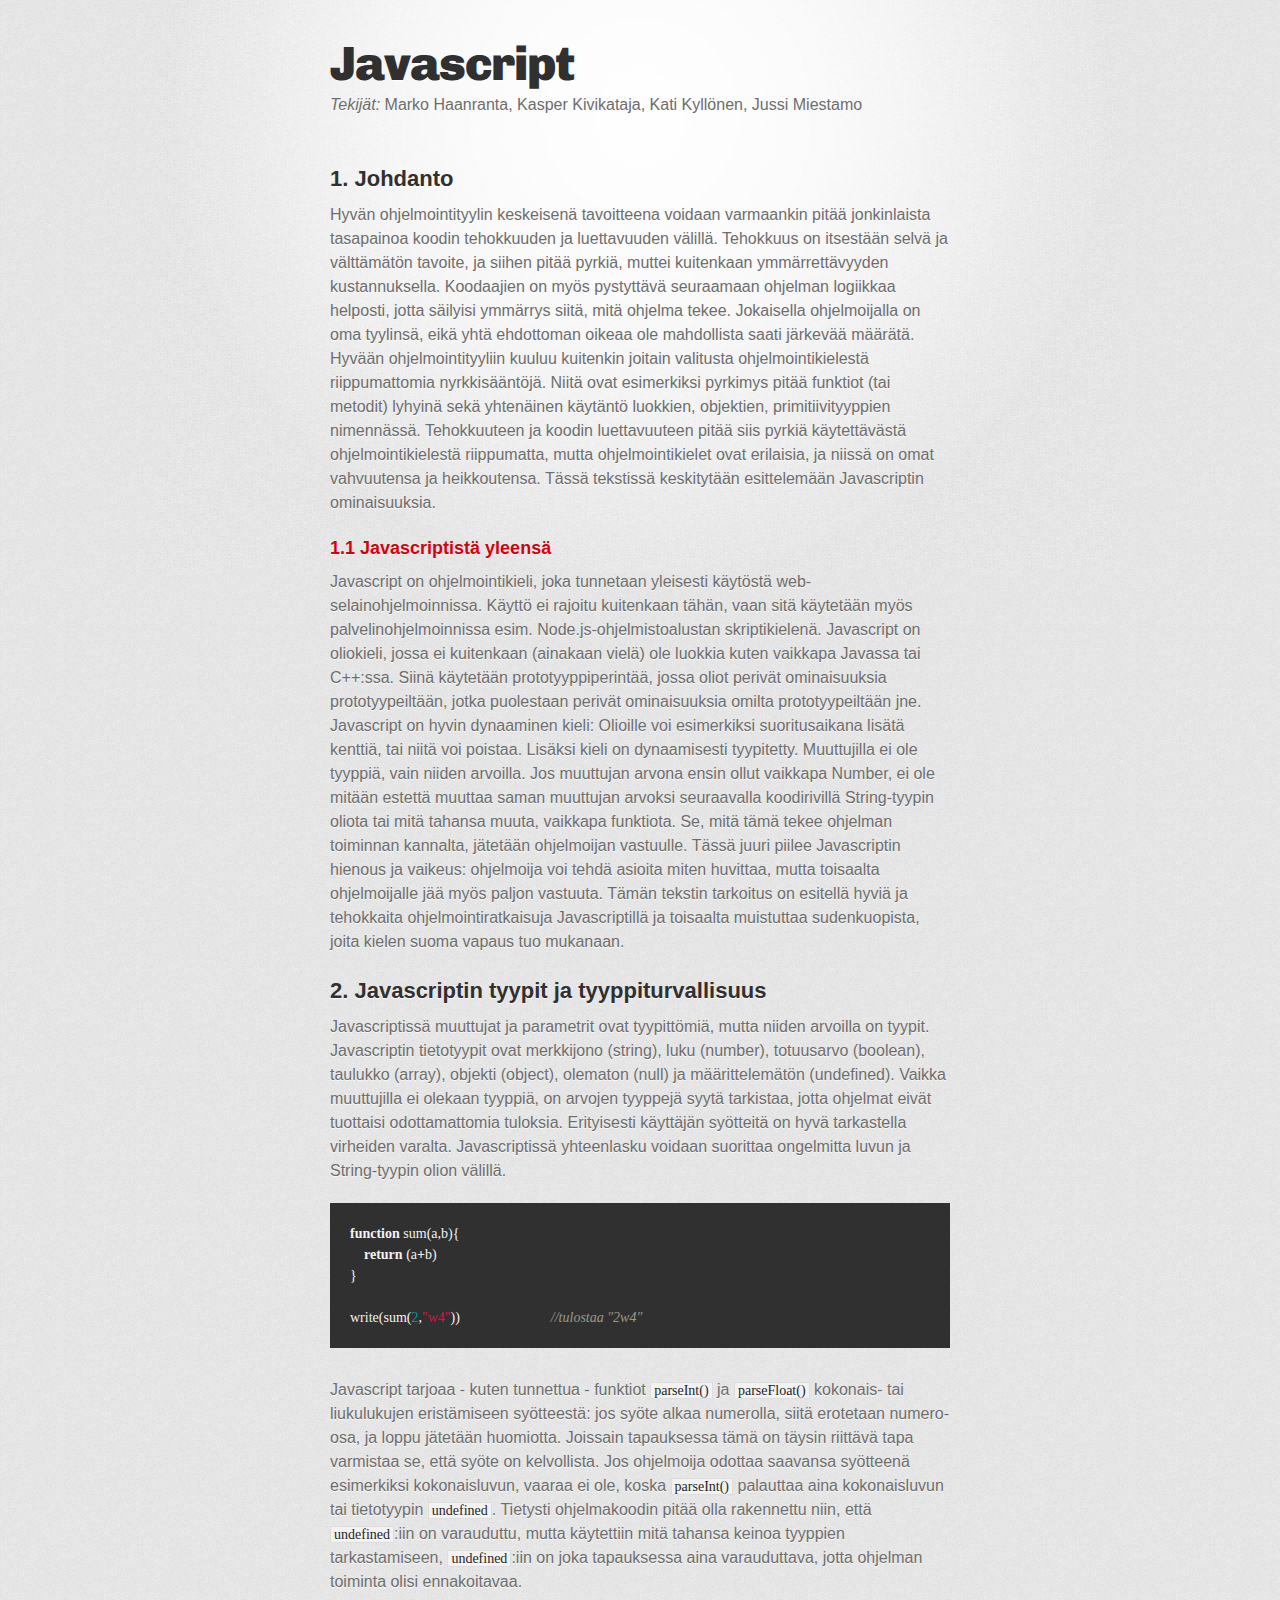
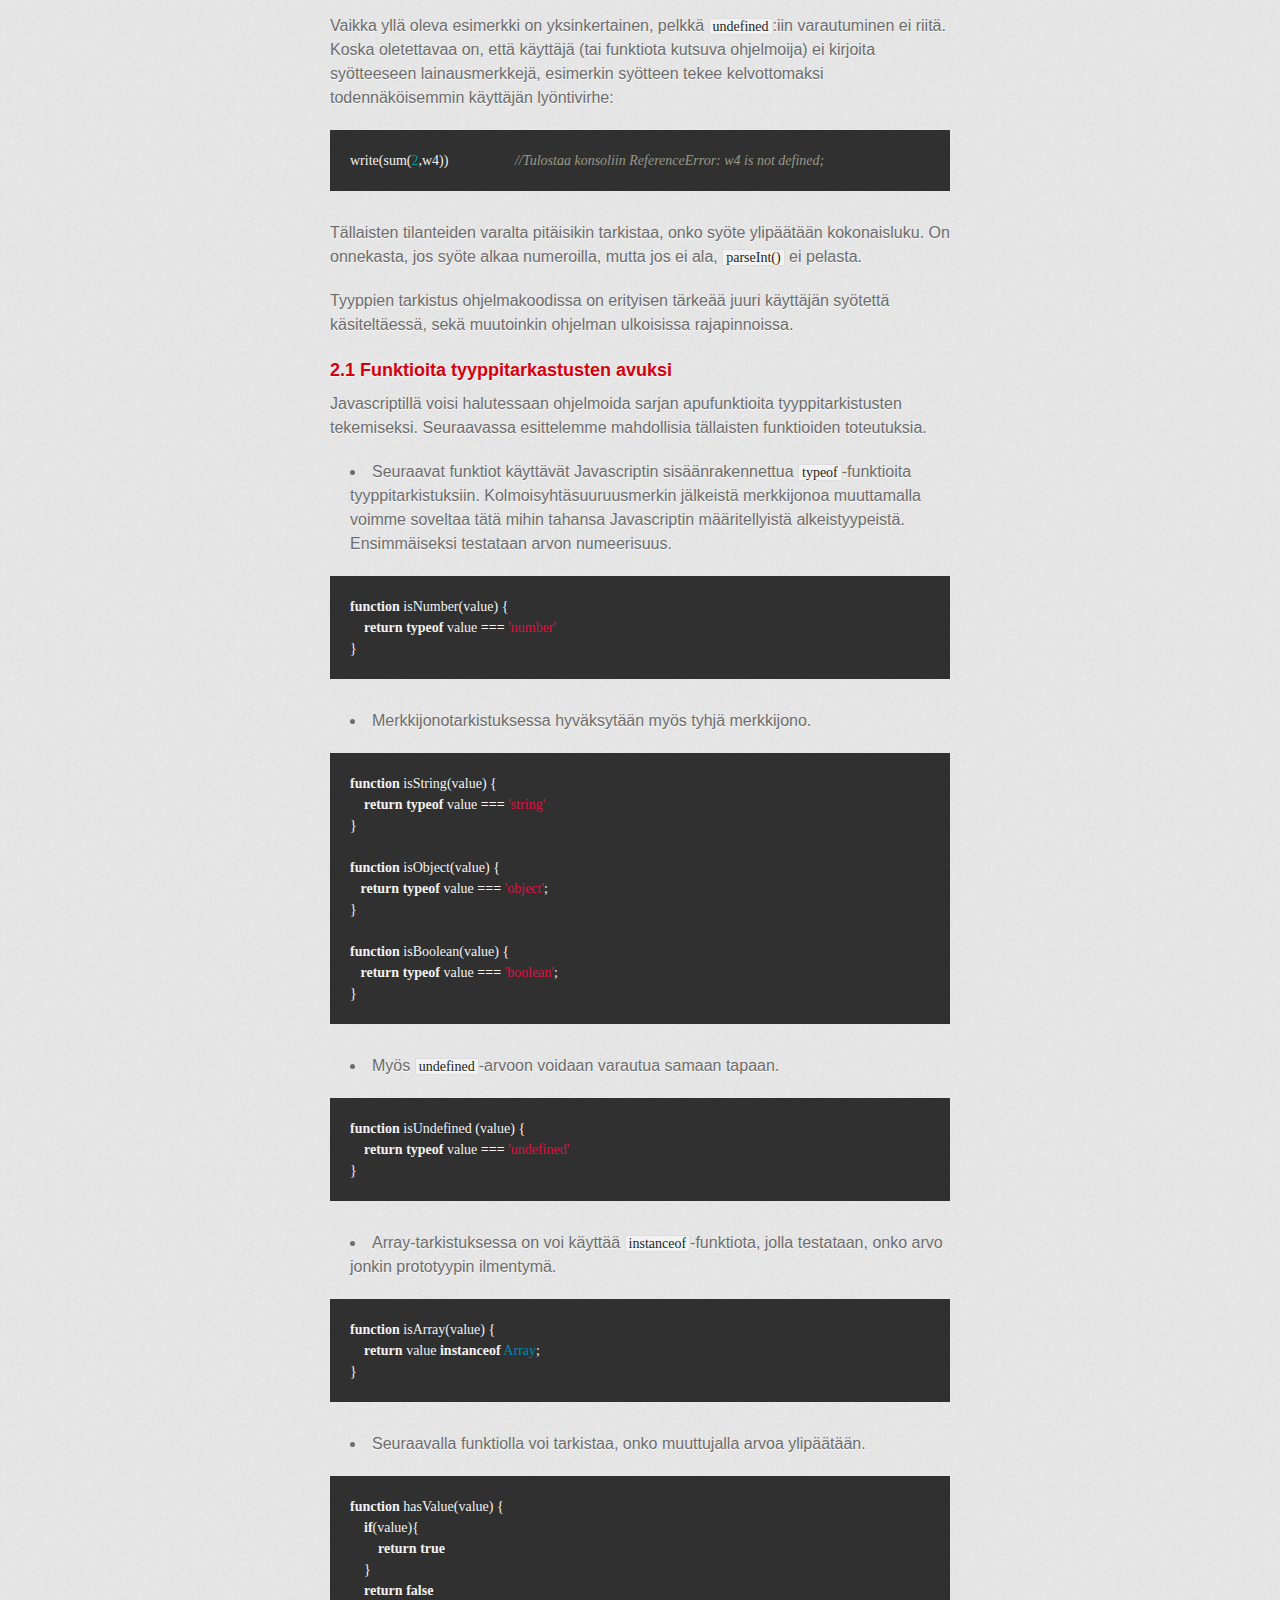
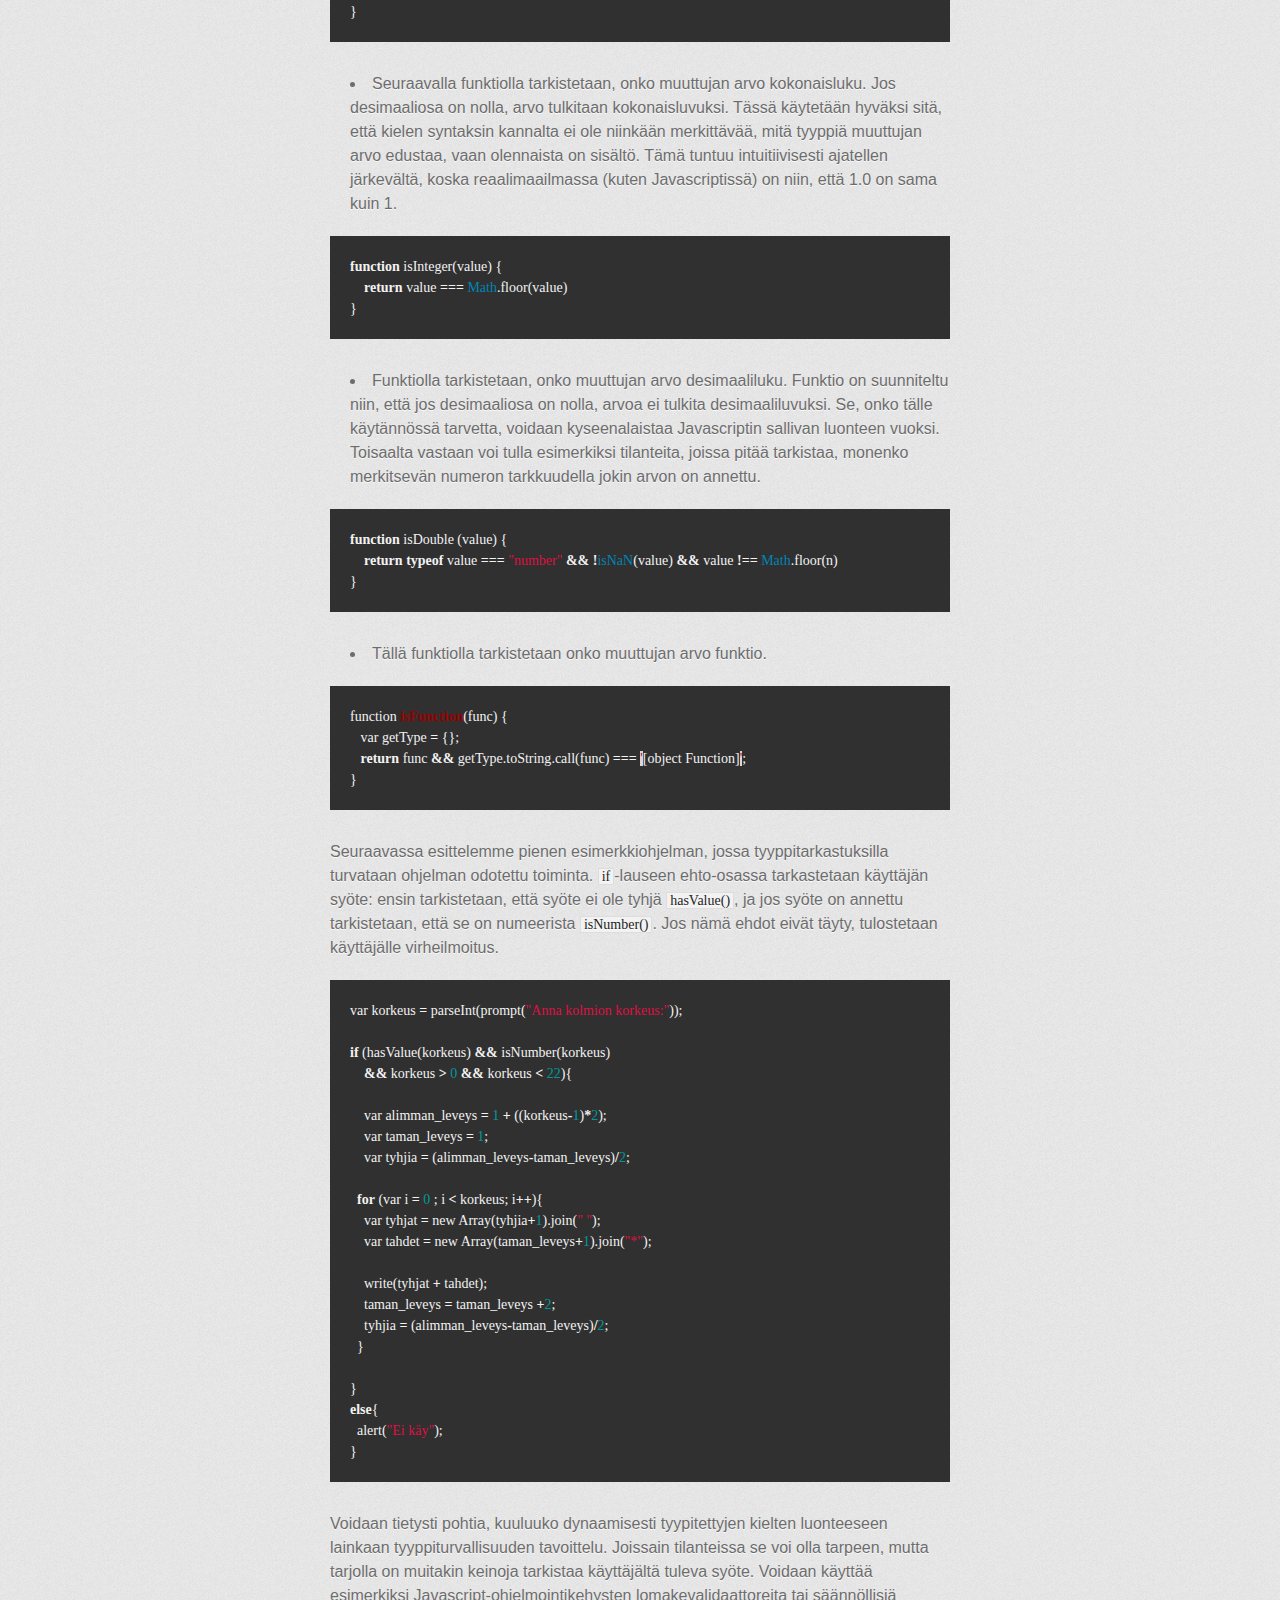
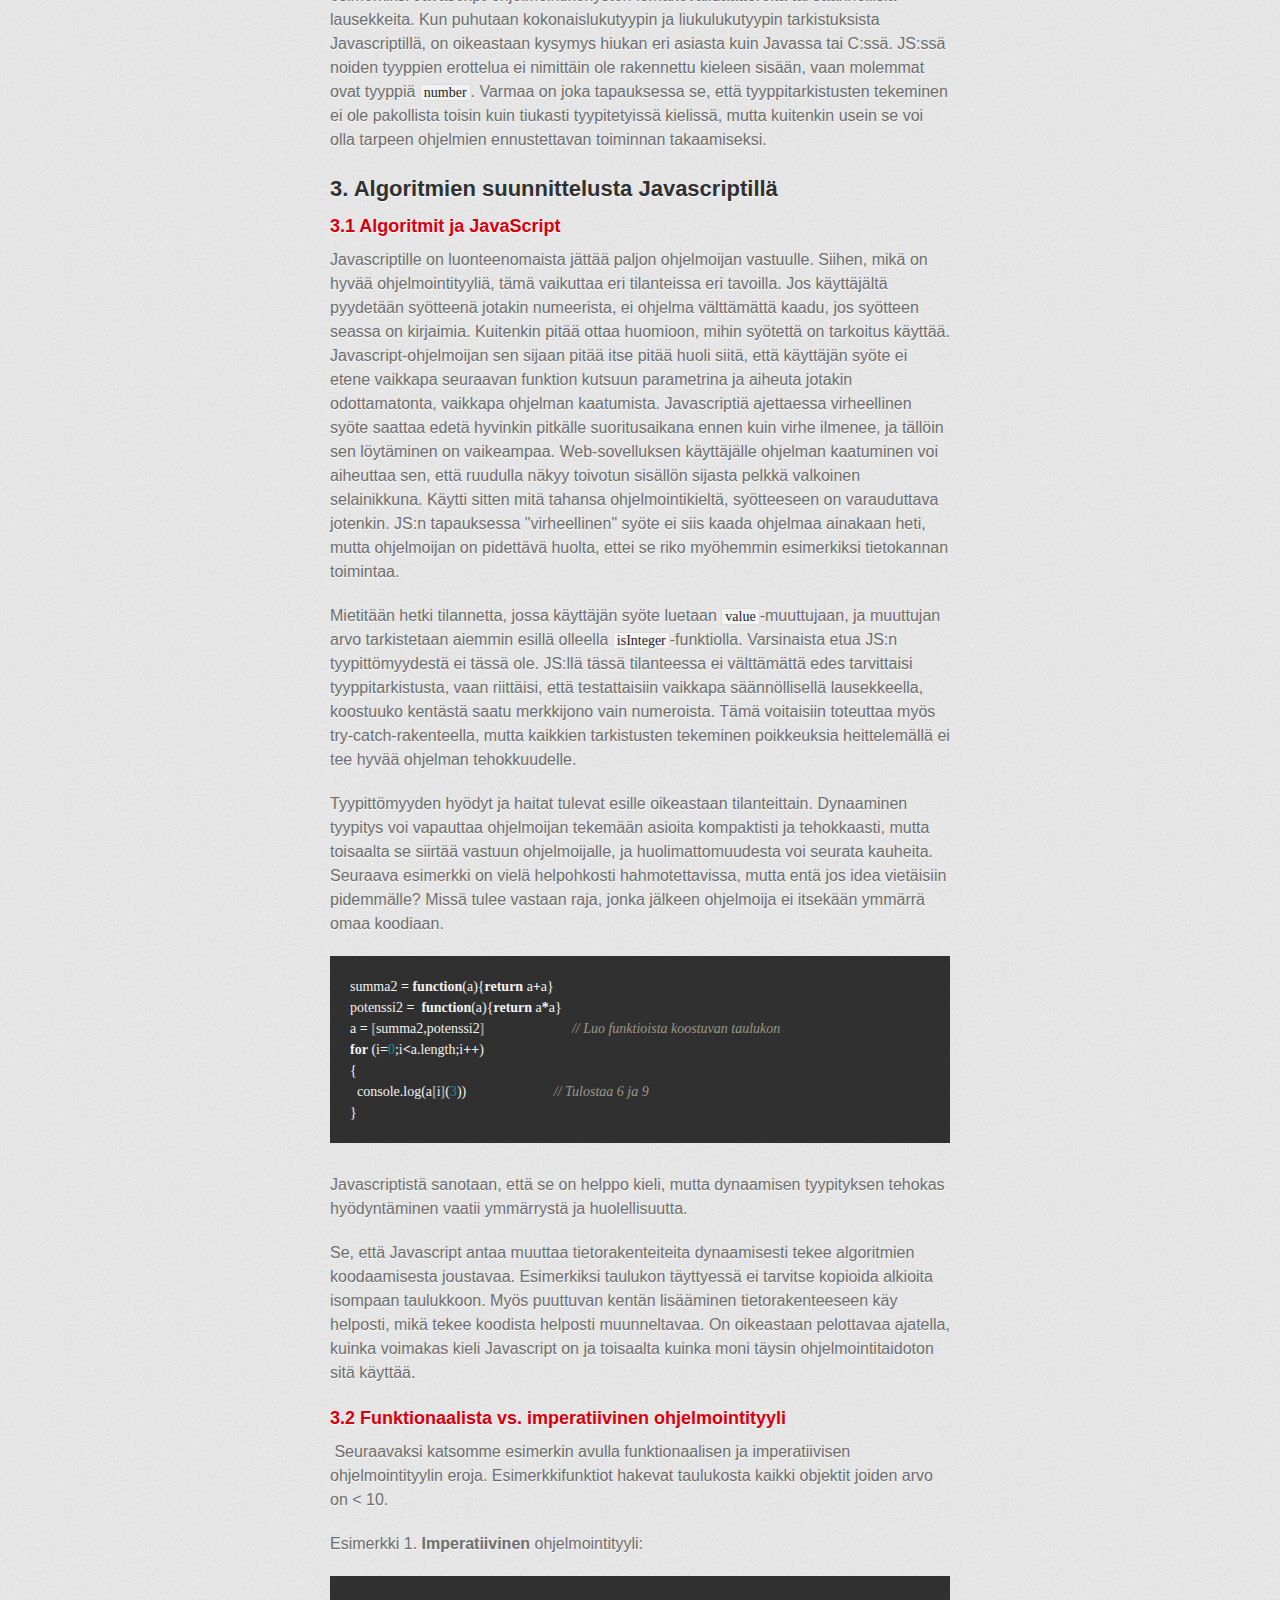
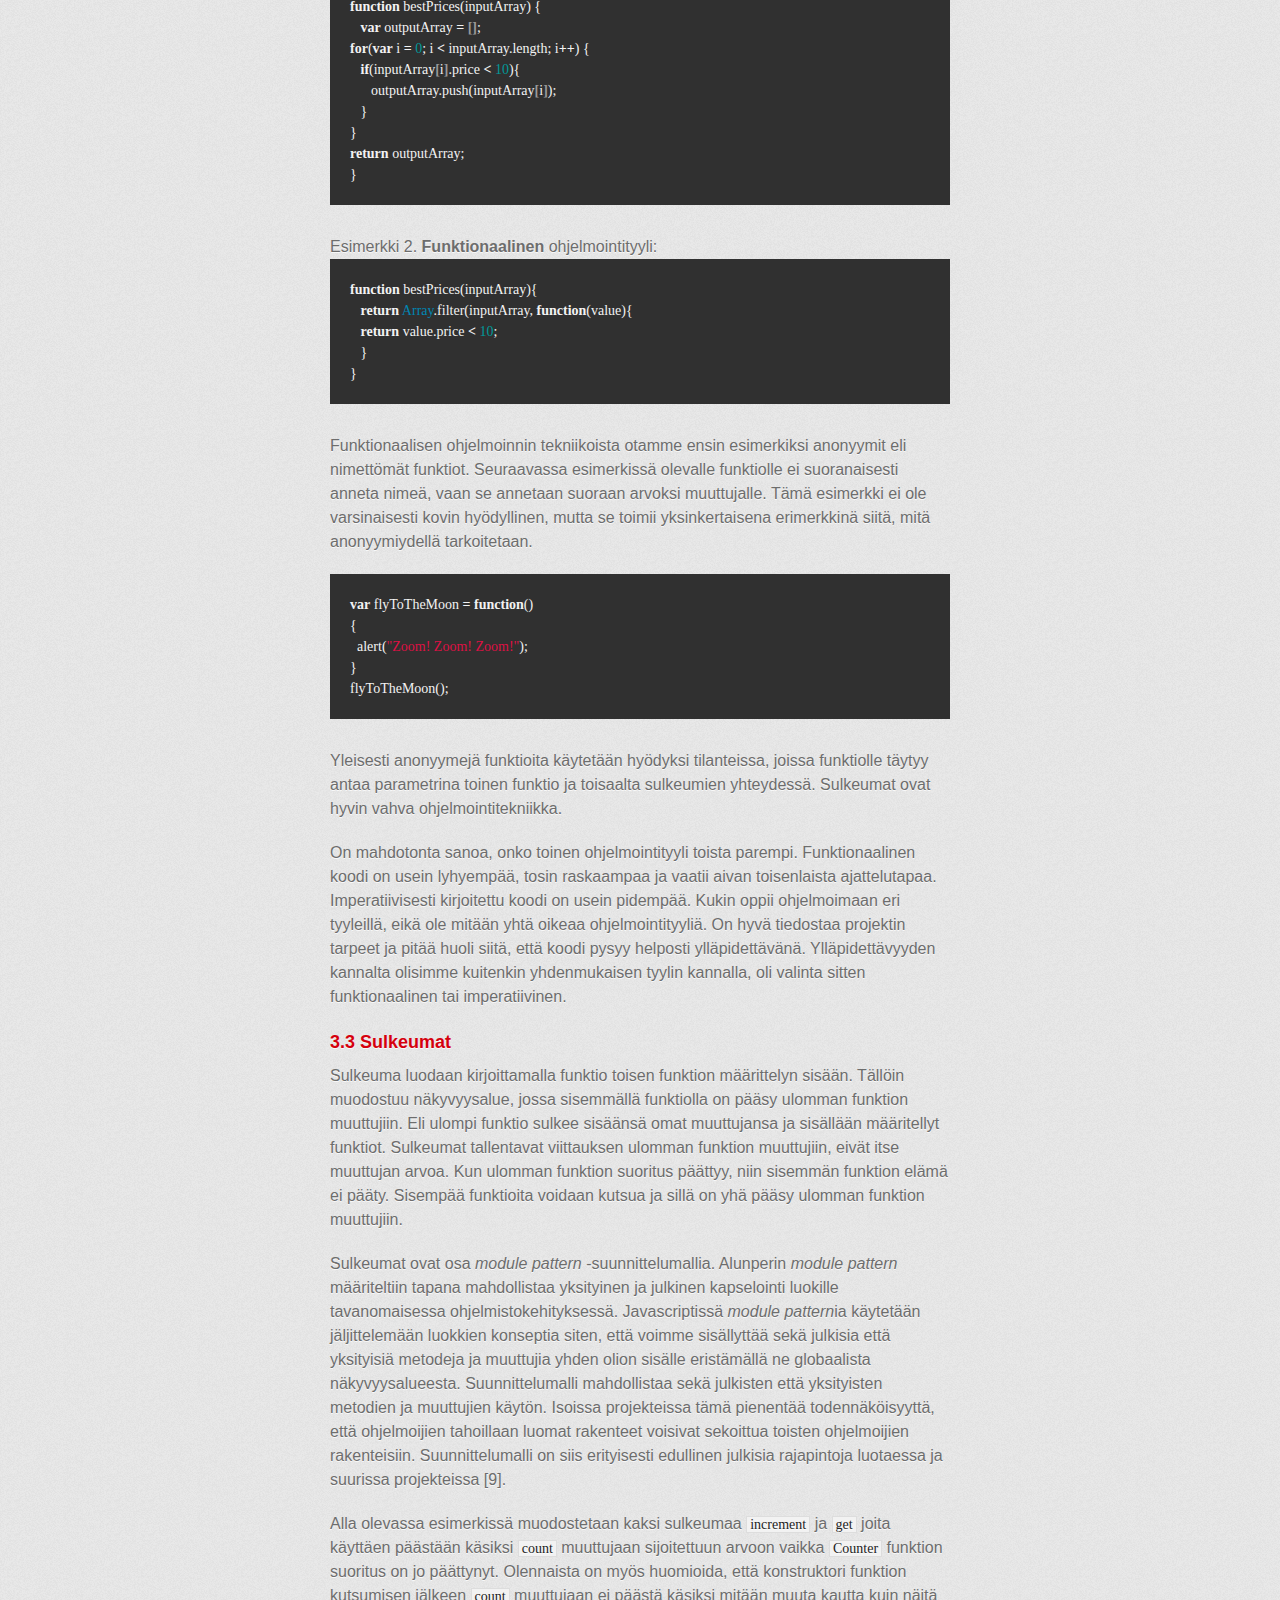
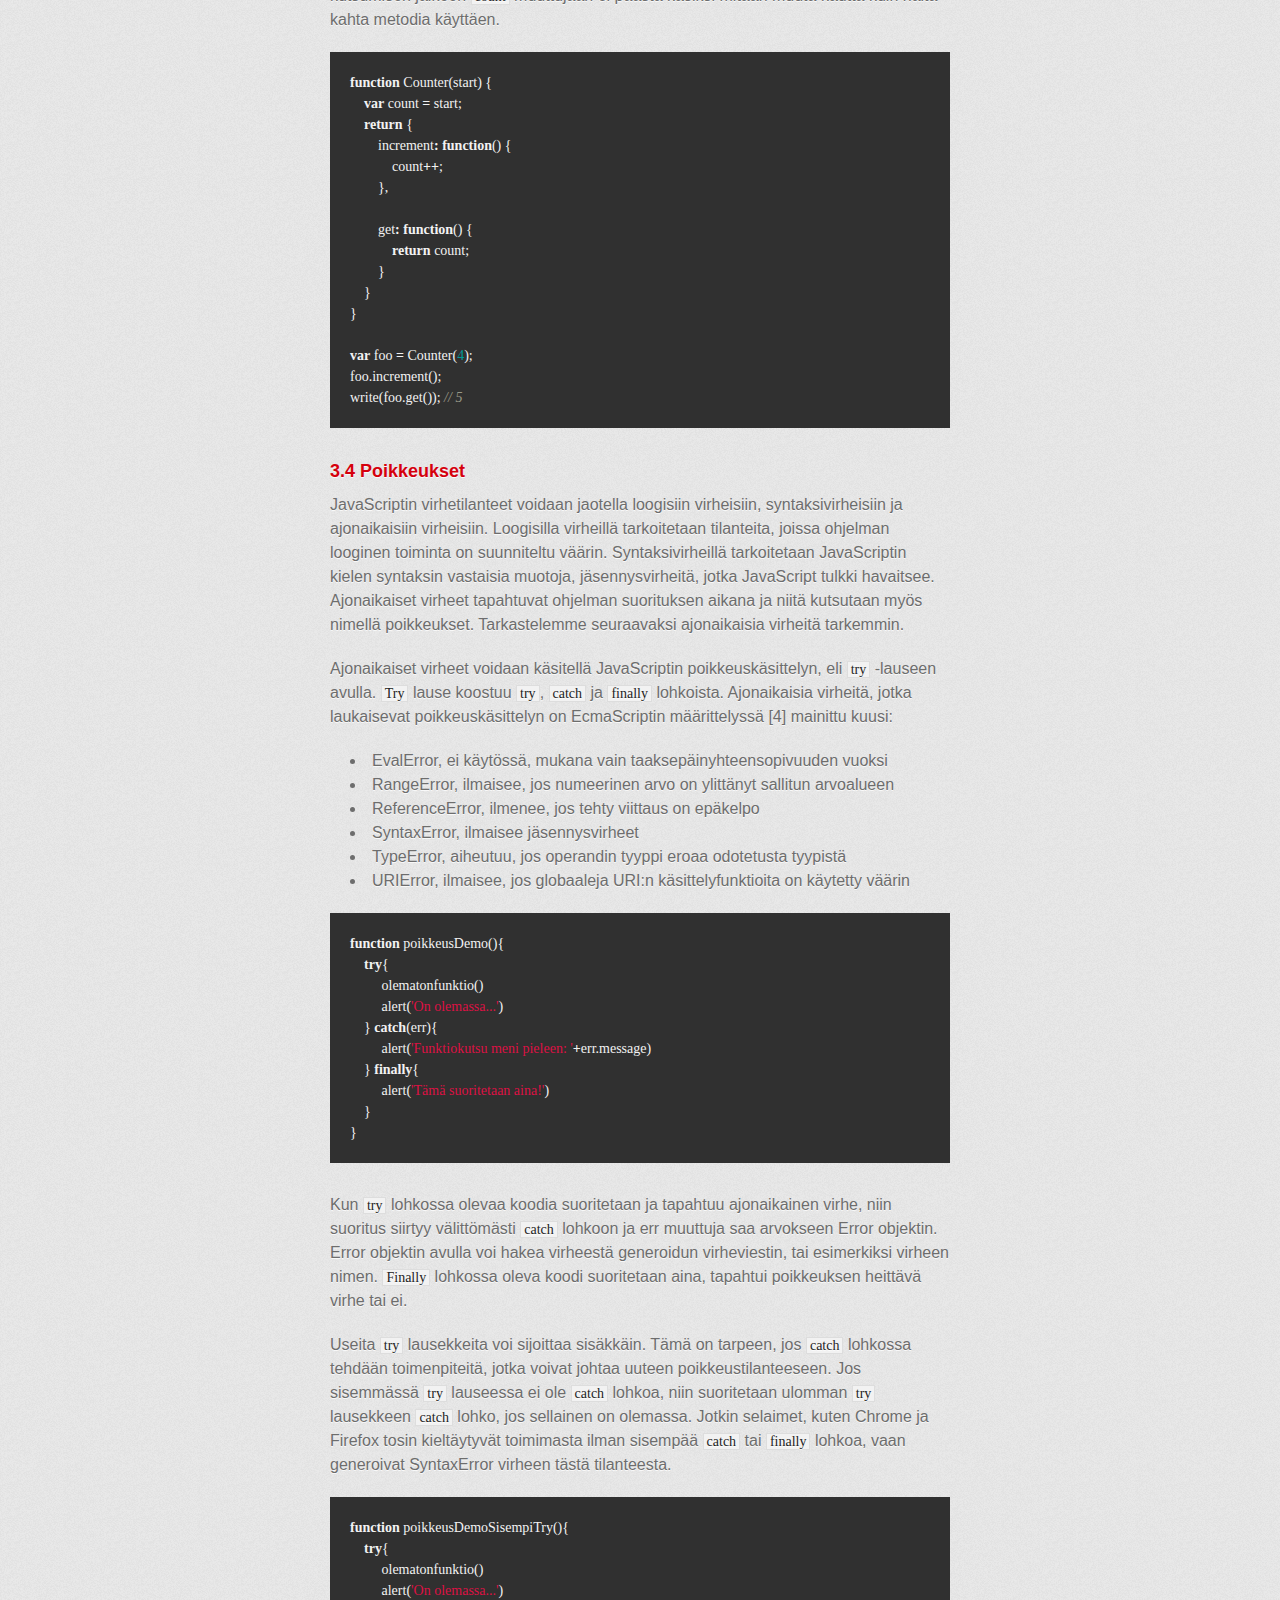
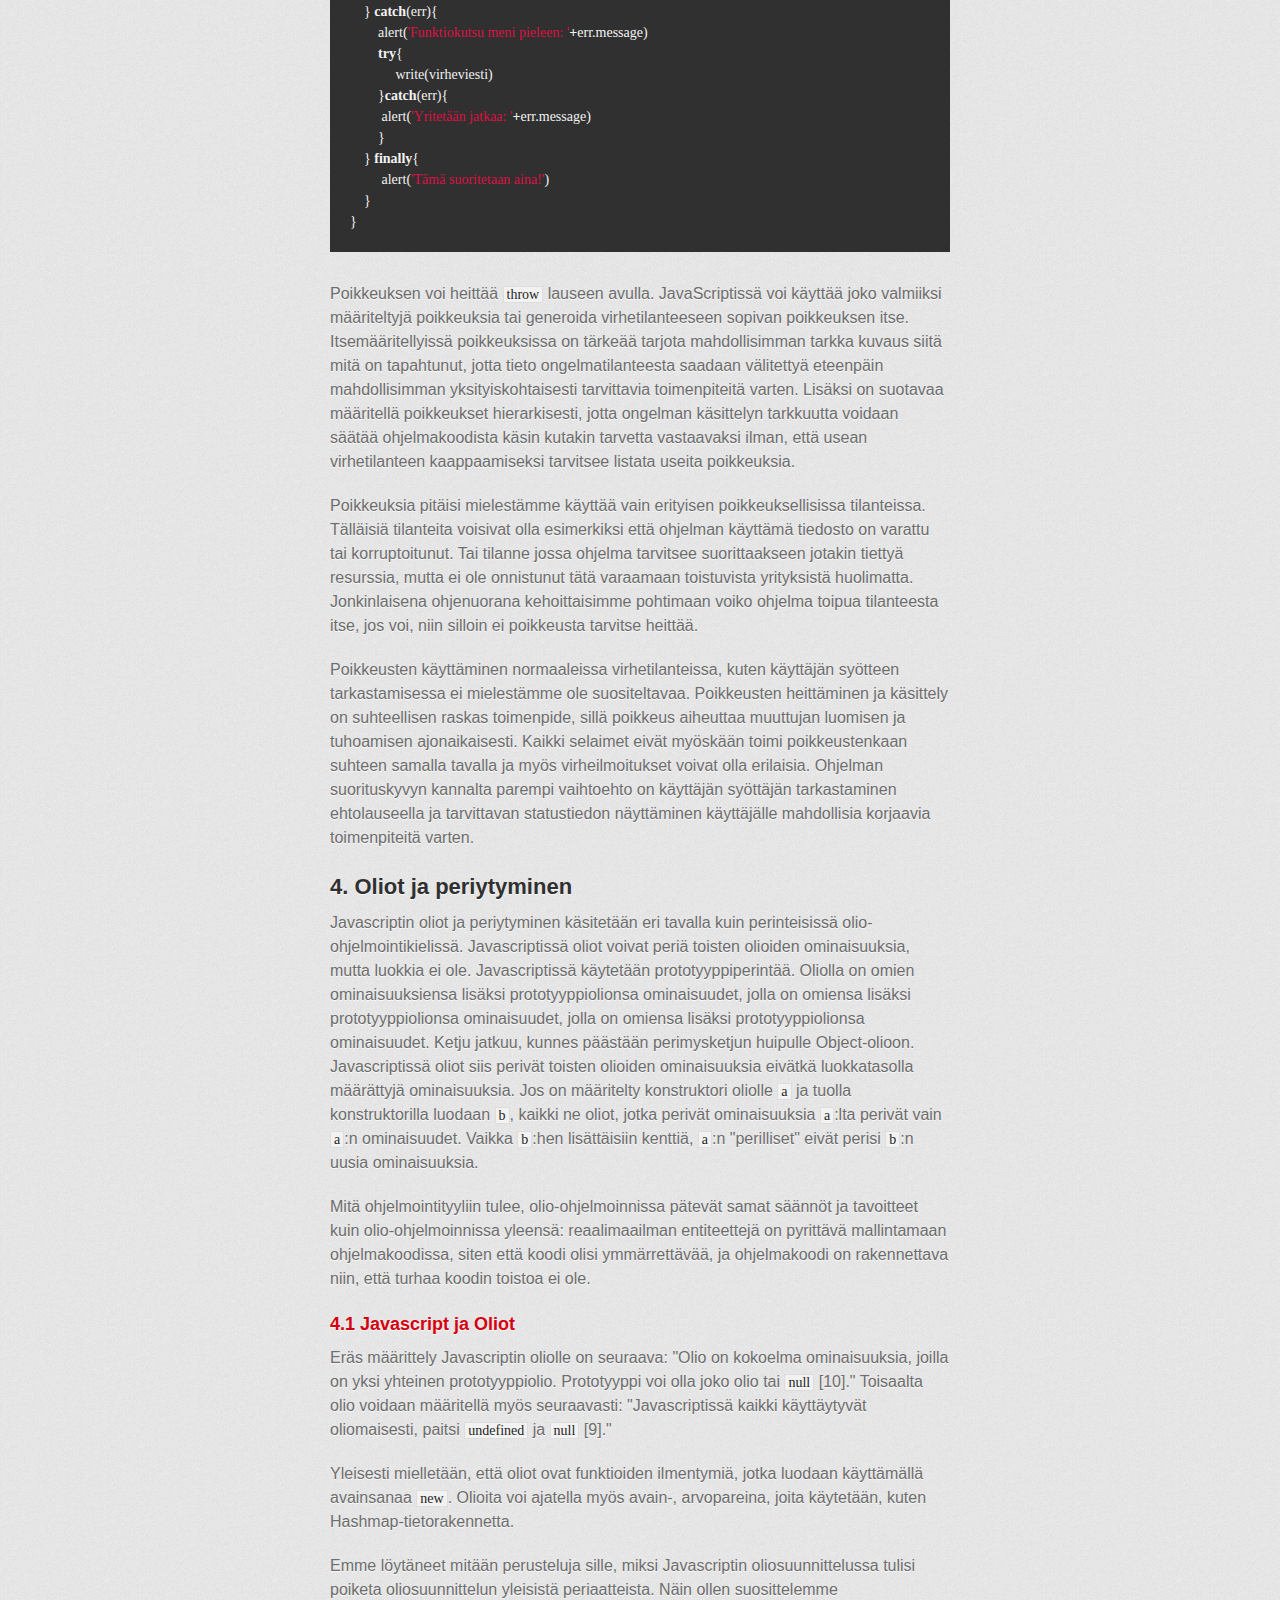
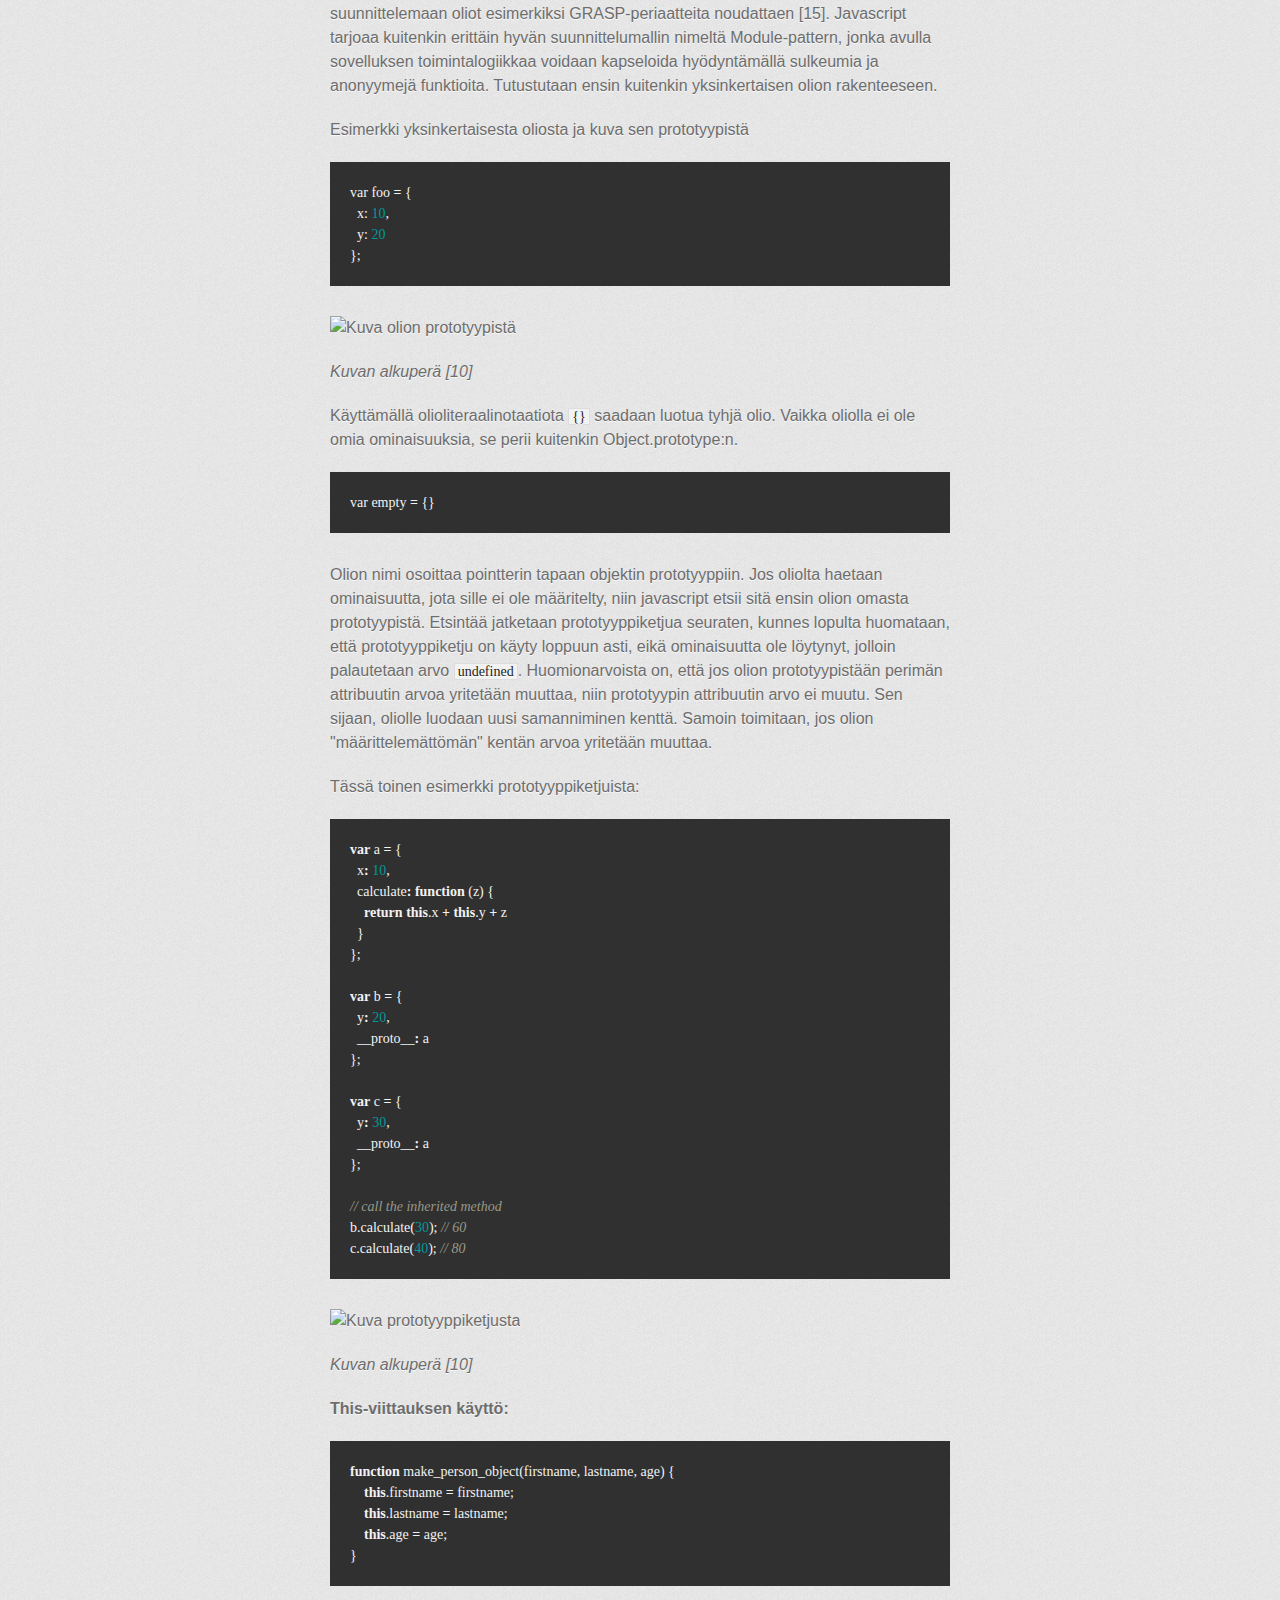
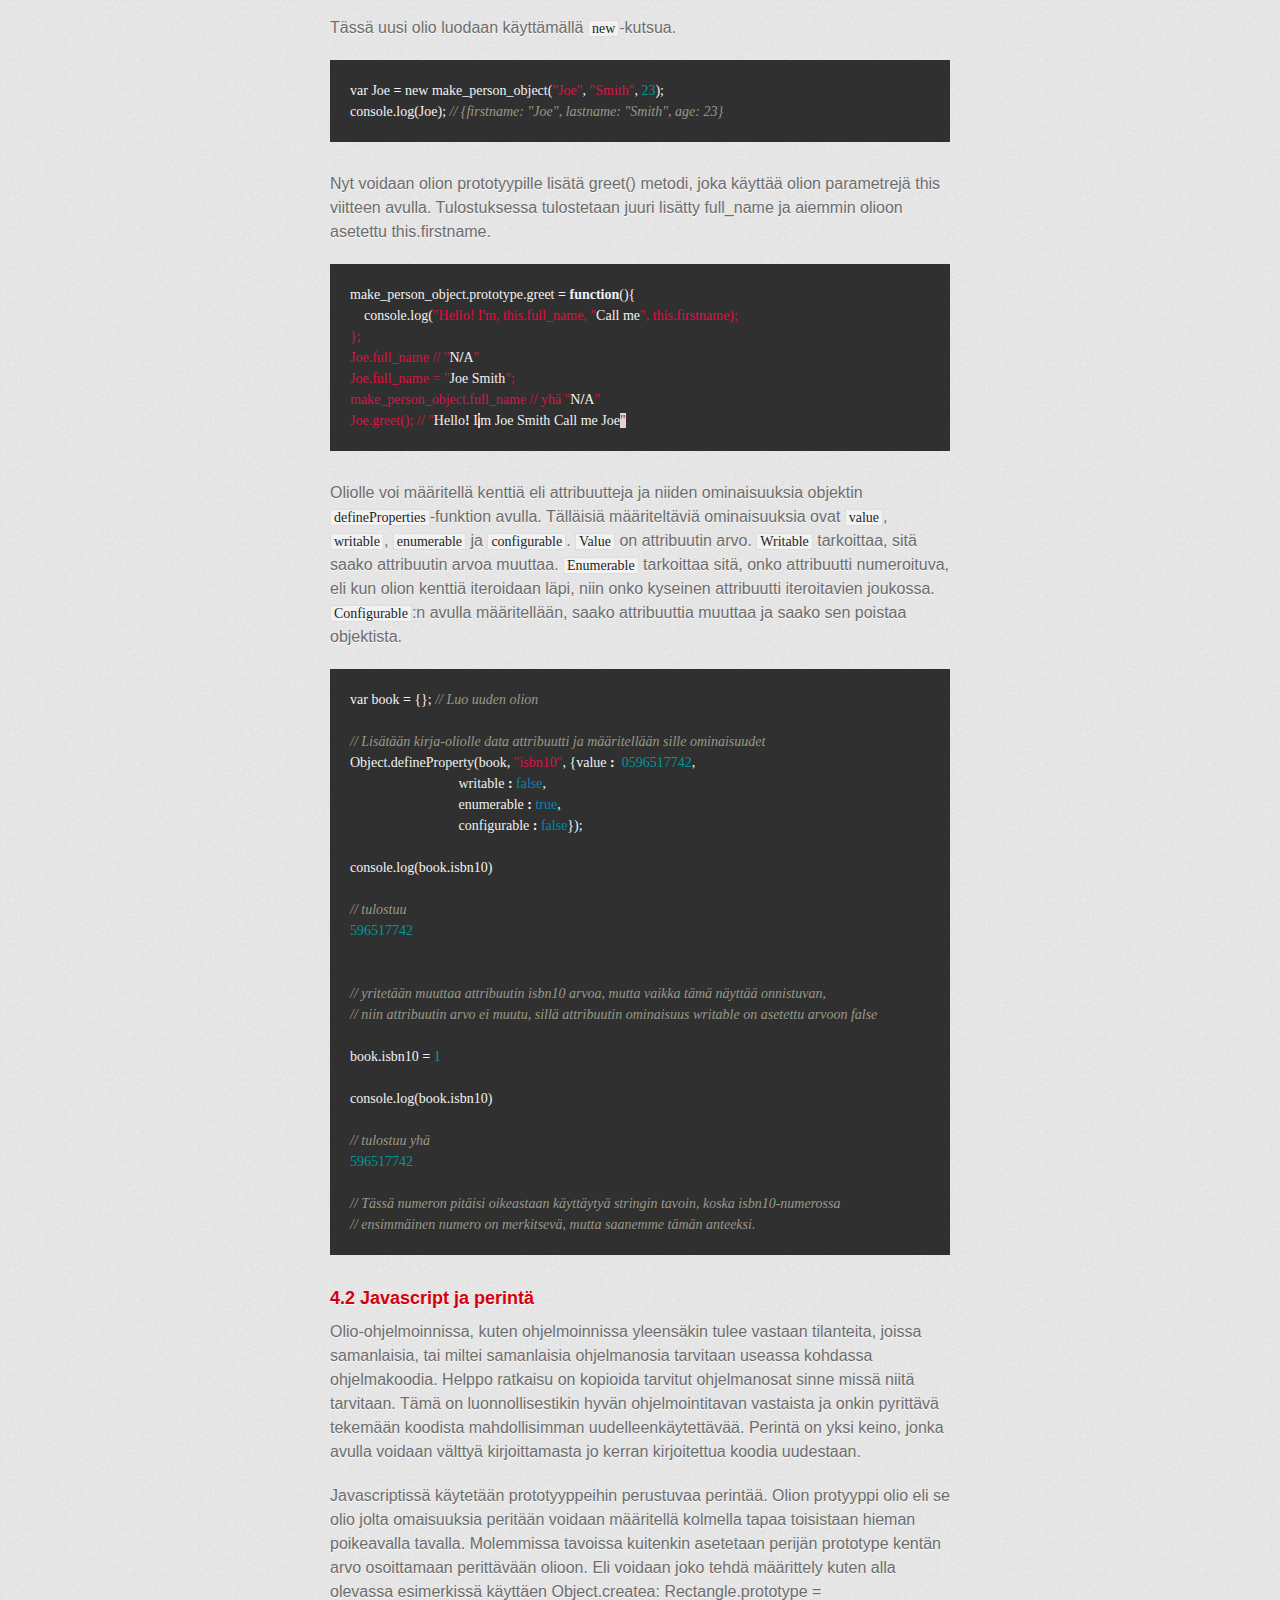
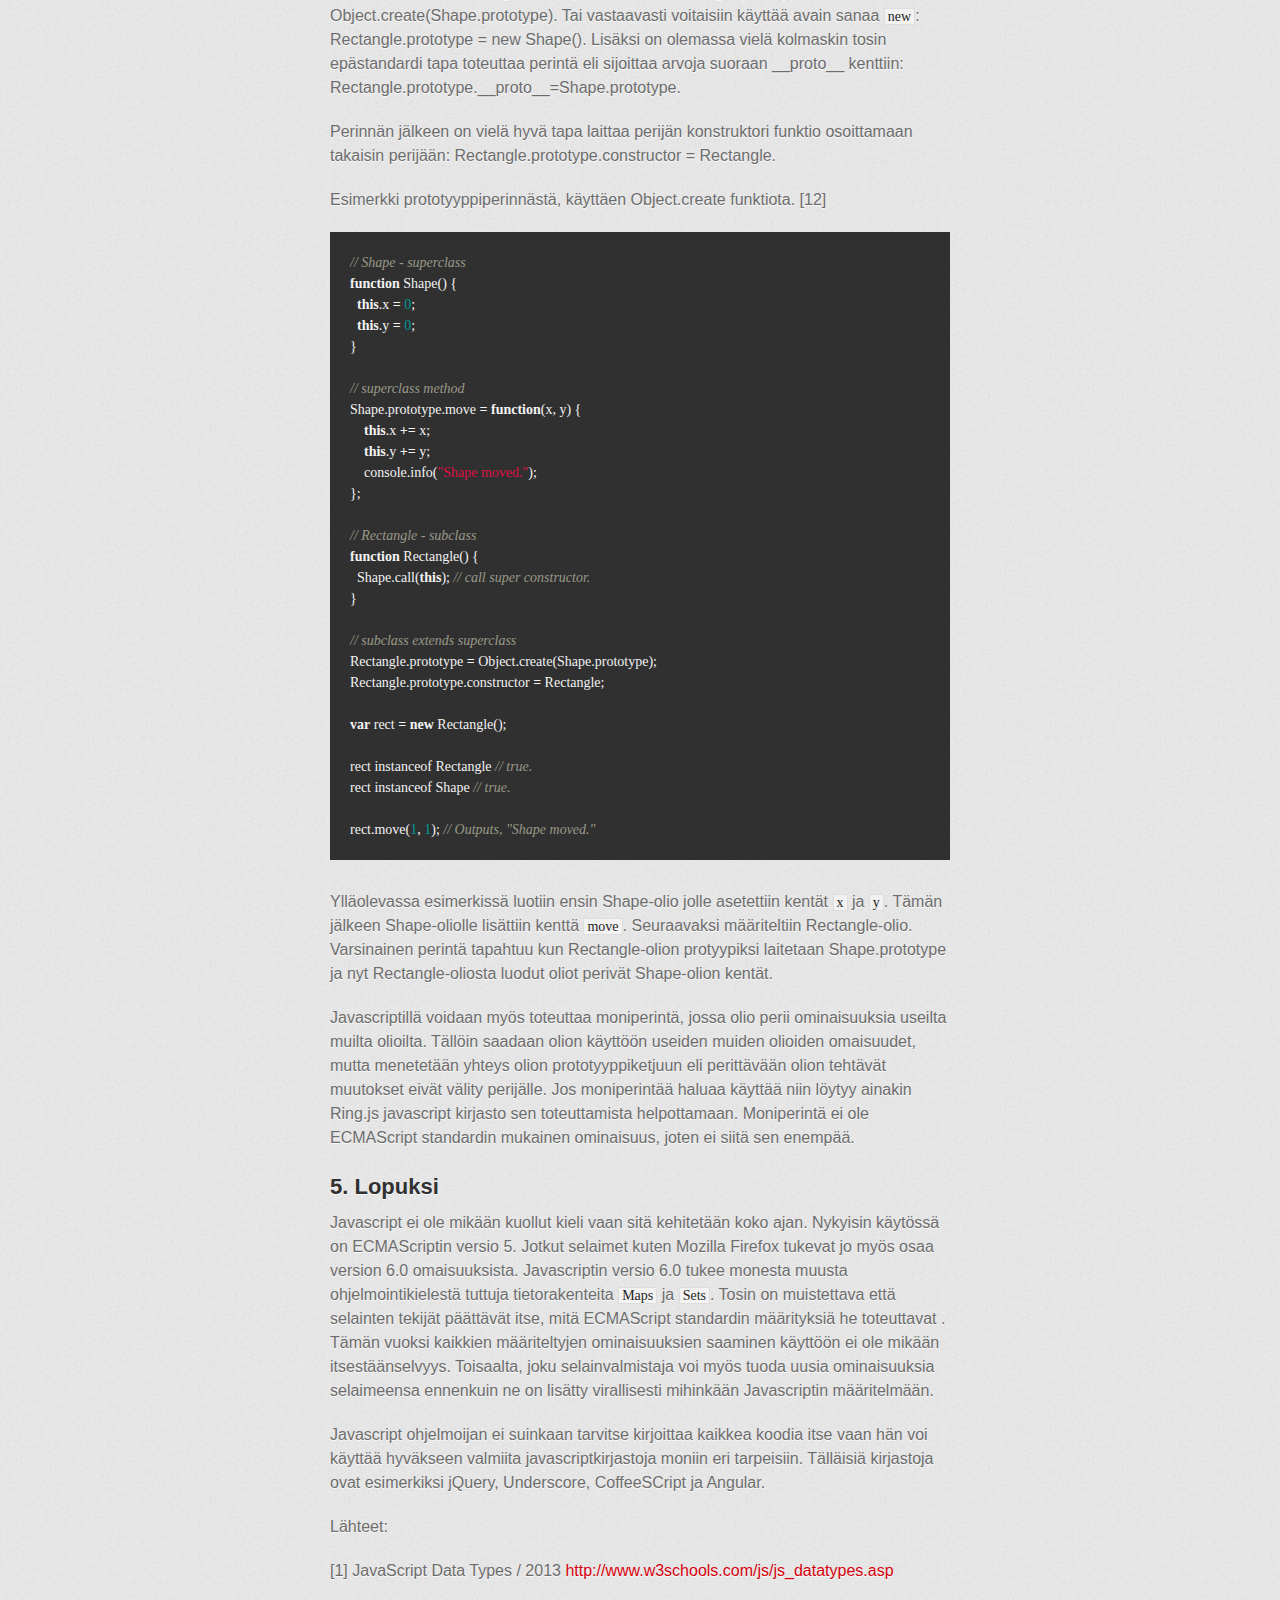
==== commit 1f127daa: "Lisää otsikointia?" ====
--- a/index.html
+++ b/index.html
@@ -33,7 +33,7 @@
 <p>Javascript on ohjelmointikieli, joka tunnetaan yleisesti käytöstä web-selainohjelmoinnissa. Käyttö ei rajoitu kuitenkaan tähän, vaan sitä käytetään myös palvelinohjelmoinnissa esim. Node.js-ohjelmistoalustan skriptikielenä. Javascript on oliokieli, jossa ei kuitenkaan (ainakaan vielä) ole luokkia kuten vaikkapa Javassa tai C++:ssa. Siinä käytetään prototyyppiperintää, jossa oliot perivät ominaisuuksia prototyypeiltään, jotka puolestaan perivät ominaisuuksia omilta prototyypeiltään jne. Javascript on hyvin dynaaminen kieli: Olioille voi esimerkiksi suoritusaikana lisätä kenttiä, tai niitä voi poistaa. Lisäksi kieli on dynaamisesti tyypitetty. Muuttujilla ei ole tyyppiä, vain niiden arvoilla. Jos muuttujan arvona ensin ollut vaikkapa Number, ei ole mitään estettä muuttaa saman muuttujan arvoksi seuraavalla koodirivillä String-tyypin oliota tai mitä tahansa muuta, vaikkapa funktiota. Se, mitä tämä tekee ohjelman toiminnan kannalta, jätetään ohjelmoijan vastuulle. Tässä juuri piilee Javascriptin hienous ja vaikeus: ohjelmoija voi tehdä asioita miten huvittaa, mutta toisaalta ohjelmoijalle jää myös paljon vastuuta. Tämän tekstin tarkoitus on esitellä hyviä ja tehokkaita ohjelmointiratkaisuja Javascriptillä ja toisaalta muistuttaa sudenkuopista, joita kielen suoma vapaus tuo mukanaan.</p>
 
 <h2>
-<a name="2-tyyppiturvallisuuden-tavoittelua" class="anchor" href="#2-tyyppiturvallisuuden-tavoittelua"><span class="octicon octicon-link"></span></a>2. Tyyppiturvallisuuden tavoittelua</h2>
+<a name="2-tyyppiturvallisuuden-tavoittelua" class="anchor" href="#2-tyyppiturvallisuuden-tavoittelua"><span class="octicon octicon-link"></span></a>2. Javascriptin tyypit ja tyyppiturvallisuus</h2>
 
 <p>Javascriptissä muuttujat ja parametrit ovat tyypittömiä, mutta niiden arvoilla on tyypit. Javascriptin tietotyypit ovat merkkijono (string), luku (number), totuusarvo (boolean), taulukko (array), objekti (object), olematon (null) ja määrittelemätön (undefined). Vaikka muuttujilla ei olekaan tyyppiä, on arvojen tyyppejä syytä tarkistaa, jotta ohjelmat eivät tuottaisi odottamattomia tuloksia. Erityisesti käyttäjän syötteitä on hyvä tarkastella virheiden varalta. Javascriptissä yhteenlasku voidaan suorittaa ongelmitta luvun ja String-tyypin olion välillä.</p>
 
@@ -154,13 +154,11 @@
 <span class="p">}</span>
 </pre></div>
 
-<h3>
-<a name="22-yleisen-tason-pohdiskelua-tyyppiturvallisuuden-tavoittelusta" class="anchor" href="#22-yleisen-tason-pohdiskelua-tyyppiturvallisuuden-tavoittelusta"><span class="octicon octicon-link"></span></a>2.2 Yleisen tason pohdiskelua tyyppiturvallisuuden tavoittelusta</h3>
 
 <p>Voidaan tietysti pohtia, kuuluuko dynaamisesti tyypitettyjen kielten luonteeseen lainkaan tyyppiturvallisuuden tavoittelu. Joissain tilanteissa se voi olla tarpeen, mutta tarjolla on muitakin keinoja tarkistaa käyttäjältä tuleva syöte. Voidaan käyttää esimerkiksi Javascript-ohjelmointikehysten lomakevalidaattoreita tai säännöllisiä lausekkeita. Kun puhutaan kokonaislukutyypin ja liukulukutyypin tarkistuksista Javascriptillä, on oikeastaan kysymys hiukan eri asiasta kuin Javassa tai C:ssä. JS:ssä noiden tyyppien erottelua ei nimittäin ole rakennettu kieleen sisään, vaan molemmat ovat tyyppiä <code>number</code>. Varmaa on joka tapauksessa se, että tyyppitarkistusten tekeminen ei ole pakollista toisin kuin tiukasti tyypitetyissä kielissä, mutta kuitenkin usein se voi olla tarpeen ohjelmien ennustettavan toiminnan takaamiseksi.</p>
 
 <h2>
-<a name="3-algoritmit-funktiot-ja-sulkeumat-poikkeusten-käsittely" class="anchor" href="#3-algoritmit-funktiot-ja-sulkeumat-poikkeusten-k%C3%A4sittely"><span class="octicon octicon-link"></span></a>3. Algoritmit, funktiot ja sulkeumat, poikkeusten käsittely</h2>
+<a name="3-algoritmit-funktiot-ja-sulkeumat-poikkeusten-käsittely" class="anchor" href="#3-algoritmit-funktiot-ja-sulkeumat-poikkeusten-k%C3%A4sittely"><span class="octicon octicon-link"></span></a>3. Algoritmien suunnittelusta Javascriptillä</h2>
 
 <h3>
 <a name="31-algoritmit-ja-javascript" class="anchor" href="#31-algoritmit-ja-javascript"><span class="octicon octicon-link"></span></a>3.1 Algoritmit ja JavaScript</h3>
@@ -185,7 +183,7 @@
 <p>Se, että Javascript antaa muuttaa tietorakenteiteita dynaamisesti tekee algoritmien koodaamisesta joustavaa. Esimerkiksi taulukon täyttyessä ei tarvitse kopioida alkioita isompaan taulukkoon. Myös puuttuvan kentän lisääminen tietorakenteeseen käy helposti, mikä tekee koodista helposti muunneltavaa. On oikeastaan pelottavaa ajatella, kuinka voimakas kieli Javascript on ja toisaalta kuinka moni täysin ohjelmointitaidoton sitä käyttää.</p>
 
 <h3>
-<a name="32-javascript-ohjelmointi-funktionaalista-vai-imperatiivista" class="anchor" href="#32-javascript-ohjelmointi-funktionaalista-vai-imperatiivista"><span class="octicon octicon-link"></span></a>3.2 JavaScript ohjelmointi: Funktionaalista vai imperatiivista?</h3>
+<a name="32-javascript-ohjelmointi-funktionaalista-vai-imperatiivista" class="anchor" href="#32-javascript-ohjelmointi-funktionaalista-vai-imperatiivista"><span class="octicon octicon-link"></span></a>3.2 Funktionaalista vs. imperatiivinen ohjelmointityyli</h3>
 
 <p>﻿
 Seuraavaksi katsomme esimerkin avulla funktionaalisen ja imperatiivisen ohjelmointityylin eroja. Esimerkkifunktiot hakevat taulukosta kaikki objektit joiden arvo on &lt; 10.</p>
@@ -210,7 +208,8 @@
    <span class="p">}</span>
 <span class="p">}</span>
 </pre></div>
-Funktionaalisen ohjelmoinnin tekniikoista otamme ensin esimerkiksi anonyymit eli nimettömät funktiot. Seuraavassa esimerkissä olevalle funktiolle ei suoranaisesti anneta nimeä, vaan se annetaan suoraan arvoksi muuttujalle. Tämä esimerkki ei ole varsinaisesti kovin hyödyllinen.
+
+<p>Funktionaalisen ohjelmoinnin tekniikoista otamme ensin esimerkiksi anonyymit eli nimettömät funktiot. Seuraavassa esimerkissä olevalle funktiolle ei suoranaisesti anneta nimeä, vaan se annetaan suoraan arvoksi muuttujalle. Tämä esimerkki ei ole varsinaisesti kovin hyödyllinen, mutta se toimii yksinkertaisena erimerkkinä siitä, mitä anonyymiydellä tarkoitetaan.</p>
 
 <div class="highlight"><pre><span class="kd">var</span> <span class="nx">flyToTheMoon</span> <span class="o">=</span> <span class="kd">function</span><span class="p">()</span>
 <span class="p">{</span>
@@ -228,7 +227,7 @@
 
 <p>Sulkeuma luodaan kirjoittamalla funktio toisen funktion määrittelyn sisään. Tällöin muodostuu näkyvyysalue, jossa sisemmällä funktiolla on pääsy ulomman funktion muuttujiin. Eli ulompi funktio sulkee sisäänsä omat muuttujansa ja sisällään määritellyt funktiot. Sulkeumat tallentavat viittauksen ulomman funktion muuttujiin, eivät itse muuttujan arvoa. Kun ulomman funktion suoritus päättyy, niin sisemmän funktion elämä ei pääty. Sisempää funktioita voidaan kutsua ja sillä on yhä pääsy ulomman funktion muuttujiin. </p>
 
-<p>Sulkeumat ovat osa module pattern suunnittelumallia. Alunperin Module pattern määriteltiin tapana mahdollistaa yksityinen ja julkinen kapselointi luokille tavanomaisessa ohjelmistokehityksessä. Javascriptissä module patternia käytetään jäljittelemään luokkien konseptia siten, että voimme sisällyttää sekä julkisia että yksityisiä metodeja ja muuttujia yhden olion sisälle eristämällä ne globaalista näkyvyysalueesta. Suunnittelumalli mahdollistaa sekä julkisten että yksityisten metodien ja muuttujien käytön. Isoissa projekteissa tämä pienentää todennäköisyyttä, että ohjelmoijien tahoillaan luomat rakenteet voisivat sekoittua toisten ohjelmoijien rakenteisiin. Suunnittelumalli on siis erityisesti edullinen julkisia rajapintoja luotaessa ja suurissa projekteissa [9].</p>
+<p>Sulkeumat ovat osa <em>module pattern</em> -suunnittelumallia. Alunperin <em>module pattern</em> määriteltiin tapana mahdollistaa yksityinen ja julkinen kapselointi luokille tavanomaisessa ohjelmistokehityksessä. Javascriptissä <em>module pattern</em>ia käytetään jäljittelemään luokkien konseptia siten, että voimme sisällyttää sekä julkisia että yksityisiä metodeja ja muuttujia yhden olion sisälle eristämällä ne globaalista näkyvyysalueesta. Suunnittelumalli mahdollistaa sekä julkisten että yksityisten metodien ja muuttujien käytön. Isoissa projekteissa tämä pienentää todennäköisyyttä, että ohjelmoijien tahoillaan luomat rakenteet voisivat sekoittua toisten ohjelmoijien rakenteisiin. Suunnittelumalli on siis erityisesti edullinen julkisia rajapintoja luotaessa ja suurissa projekteissa [9].</p>
 
 <p>Alla olevassa esimerkissä muodostetaan kaksi sulkeumaa <code>increment</code> ja <code>get</code> joita käyttäen päästään käsiksi <code>count</code> muuttujaan sijoitettuun arvoon vaikka <code>Counter</code> funktion suoritus on jo päättynyt. Olennaista on myös huomioida, että konstruktori funktion kutsumisen jälkeen <code>count</code> muuttujaan ei päästä käsiksi mitään muuta kautta kuin näitä kahta metodia käyttäen.</p>
 
@@ -304,7 +303,7 @@
 <p>Poikkeusten käyttäminen normaaleissa virhetilanteissa, kuten käyttäjän syötteen tarkastamisessa ei mielestämme ole suositeltavaa. Poikkeusten heittäminen ja käsittely on suhteellisen raskas toimenpide, sillä poikkeus aiheuttaa muuttujan luomisen ja tuhoamisen ajonaikaisesti. Kaikki selaimet eivät myöskään toimi poikkeustenkaan suhteen samalla tavalla ja myös virheilmoitukset voivat olla erilaisia. Ohjelman suorituskyvyn kannalta parempi vaihtoehto on käyttäjän syöttäjän tarkastaminen ehtolauseella ja tarvittavan statustiedon näyttäminen käyttäjälle mahdollisia korjaavia toimenpiteitä varten.  </p>
 
 <h2>
-<a name="4-hyviä-ohjelmointikäytäntöjä-oliot-ja-periytyminen" class="anchor" href="#4-hyvi%C3%A4-ohjelmointik%C3%A4yt%C3%A4nt%C3%B6j%C3%A4-oliot-ja-periytyminen"><span class="octicon octicon-link"></span></a>4. Hyviä ohjelmointikäytäntöjä: oliot ja periytyminen</h2>
+<a name="4-hyviä-ohjelmointikäytäntöjä-oliot-ja-periytyminen" class="anchor" href="#4-hyvi%C3%A4-ohjelmointik%C3%A4yt%C3%A4nt%C3%B6j%C3%A4-oliot-ja-periytyminen"><span class="octicon octicon-link"></span></a>4. Oliot ja periytyminen</h2>
 
 <p>Javascriptin oliot ja periytyminen käsitetään eri tavalla kuin perinteisissä olio-ohjelmointikielissä. Javascriptissä oliot voivat periä toisten olioiden ominaisuuksia, mutta luokkia ei ole. Javascriptissä käytetään prototyyppiperintää. Oliolla on omien ominaisuuksiensa lisäksi prototyyppiolionsa ominaisuudet, jolla on omiensa lisäksi prototyyppiolionsa ominaisuudet, jolla on omiensa lisäksi prototyyppiolionsa ominaisuudet. Ketju jatkuu, kunnes päästään perimysketjun huipulle Object-olioon. Javascriptissä oliot siis perivät toisten olioiden ominaisuuksia eivätkä luokkatasolla määrättyjä ominaisuuksia. Jos on määritelty konstruktori oliolle <code>a</code> ja tuolla konstruktorilla luodaan <code>b</code>, kaikki ne oliot, jotka perivät ominaisuuksia <code>a</code>:lta perivät vain <code>a</code>:n ominaisuudet. Vaikka <code>b</code>:hen lisättäisiin kenttiä, <code>a</code>:n "perilliset" eivät perisi <code>b</code>:n uusia ominaisuuksia.</p>
 
@@ -424,7 +423,7 @@
 </pre></div>
 
 <h3>
-<a name="42-perintä-javascriptissä" class="anchor" href="#42-perint%C3%A4-javascriptiss%C3%A4"><span class="octicon octicon-link"></span></a>4.2 Perintä Javascriptissä</h3>
+<a name="42-perintä-javascriptissä" class="anchor" href="#42-perint%C3%A4-javascriptiss%C3%A4"><span class="octicon octicon-link"></span></a>4.2 Javascript ja perintä</h3>
 
 <p>Olio-ohjelmoinnissa, kuten ohjelmoinnissa yleensäkin tulee vastaan tilanteita, joissa samanlaisia, tai miltei samanlaisia ohjelmanosia tarvitaan useassa kohdassa ohjelmakoodia. Helppo ratkaisu on kopioida tarvitut ohjelmanosat sinne missä niitä tarvitaan. Tämä on luonnollisestikin hyvän ohjelmointitavan vastaista ja onkin pyrittävä tekemään koodista mahdollisimman uudelleenkäytettävää. Perintä on yksi keino, jonka avulla voidaan välttyä kirjoittamasta jo kerran kirjoitettua koodia uudestaan. </p>
 
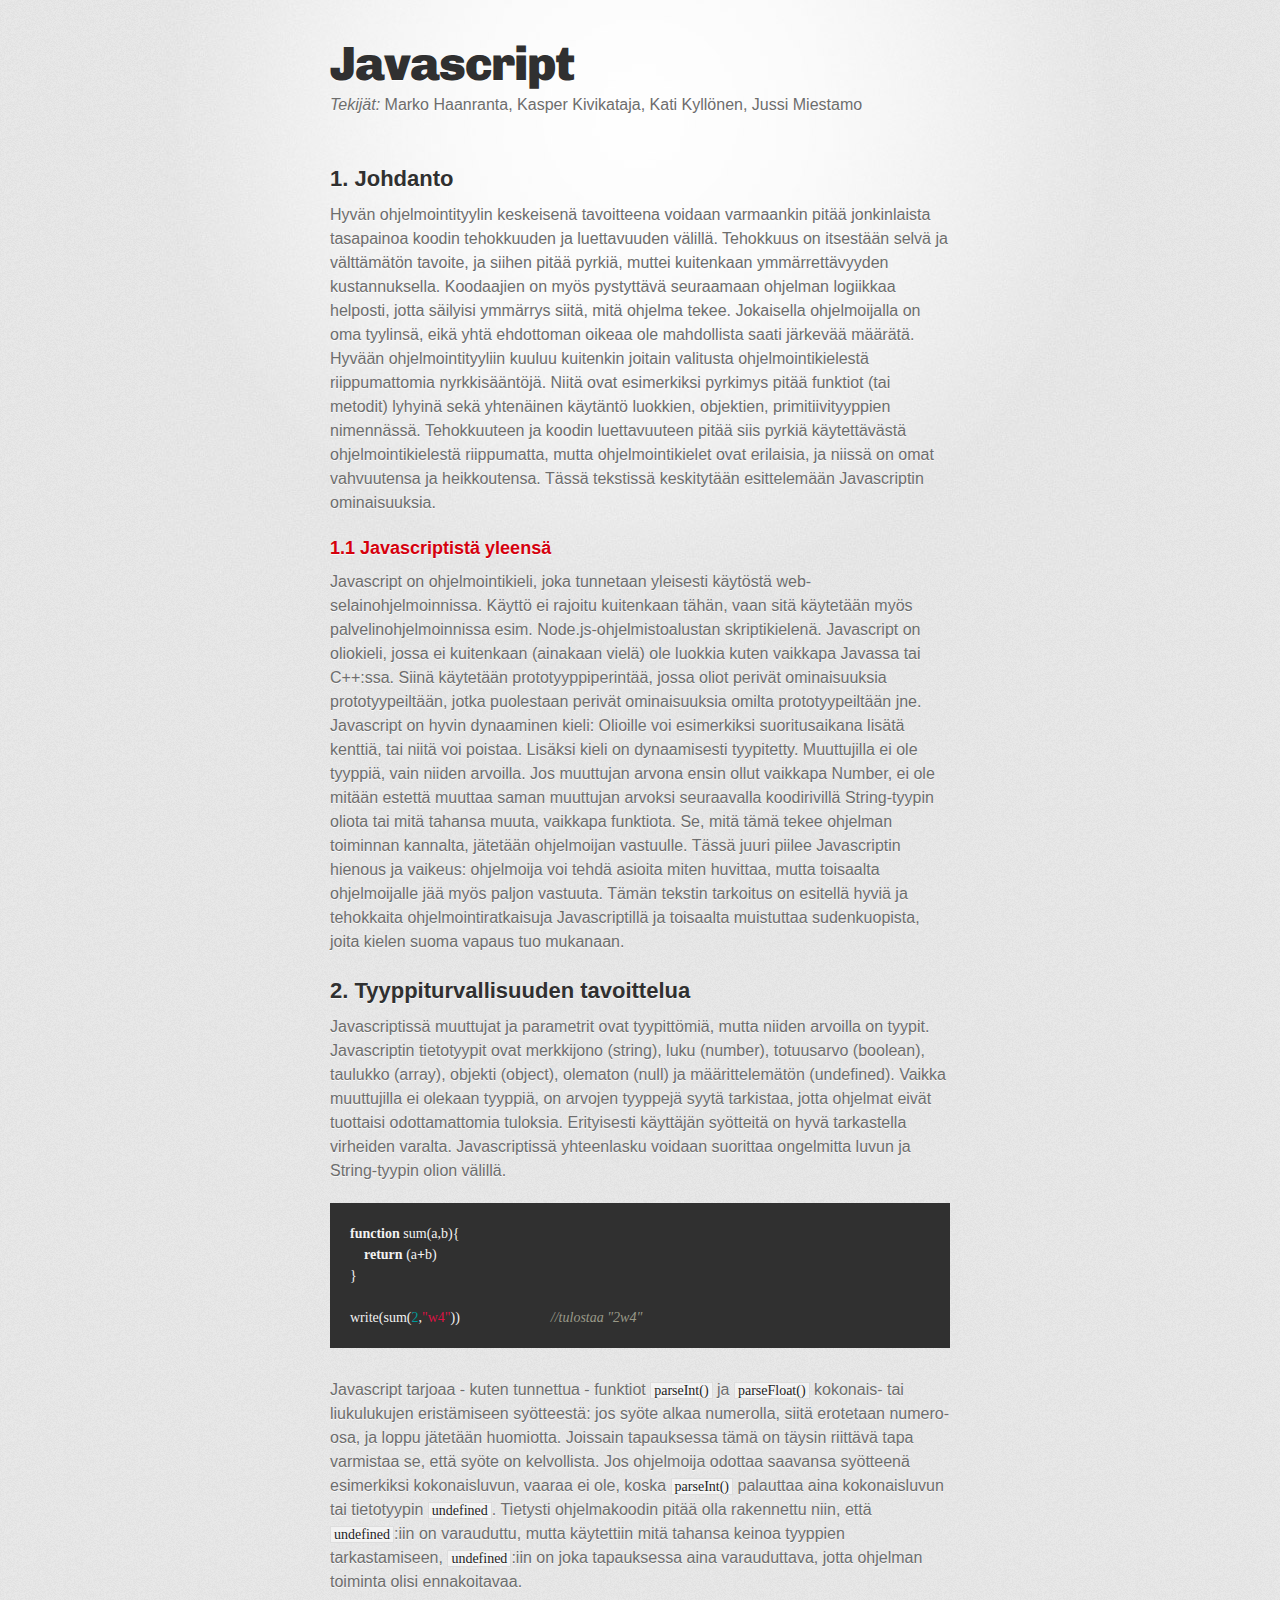
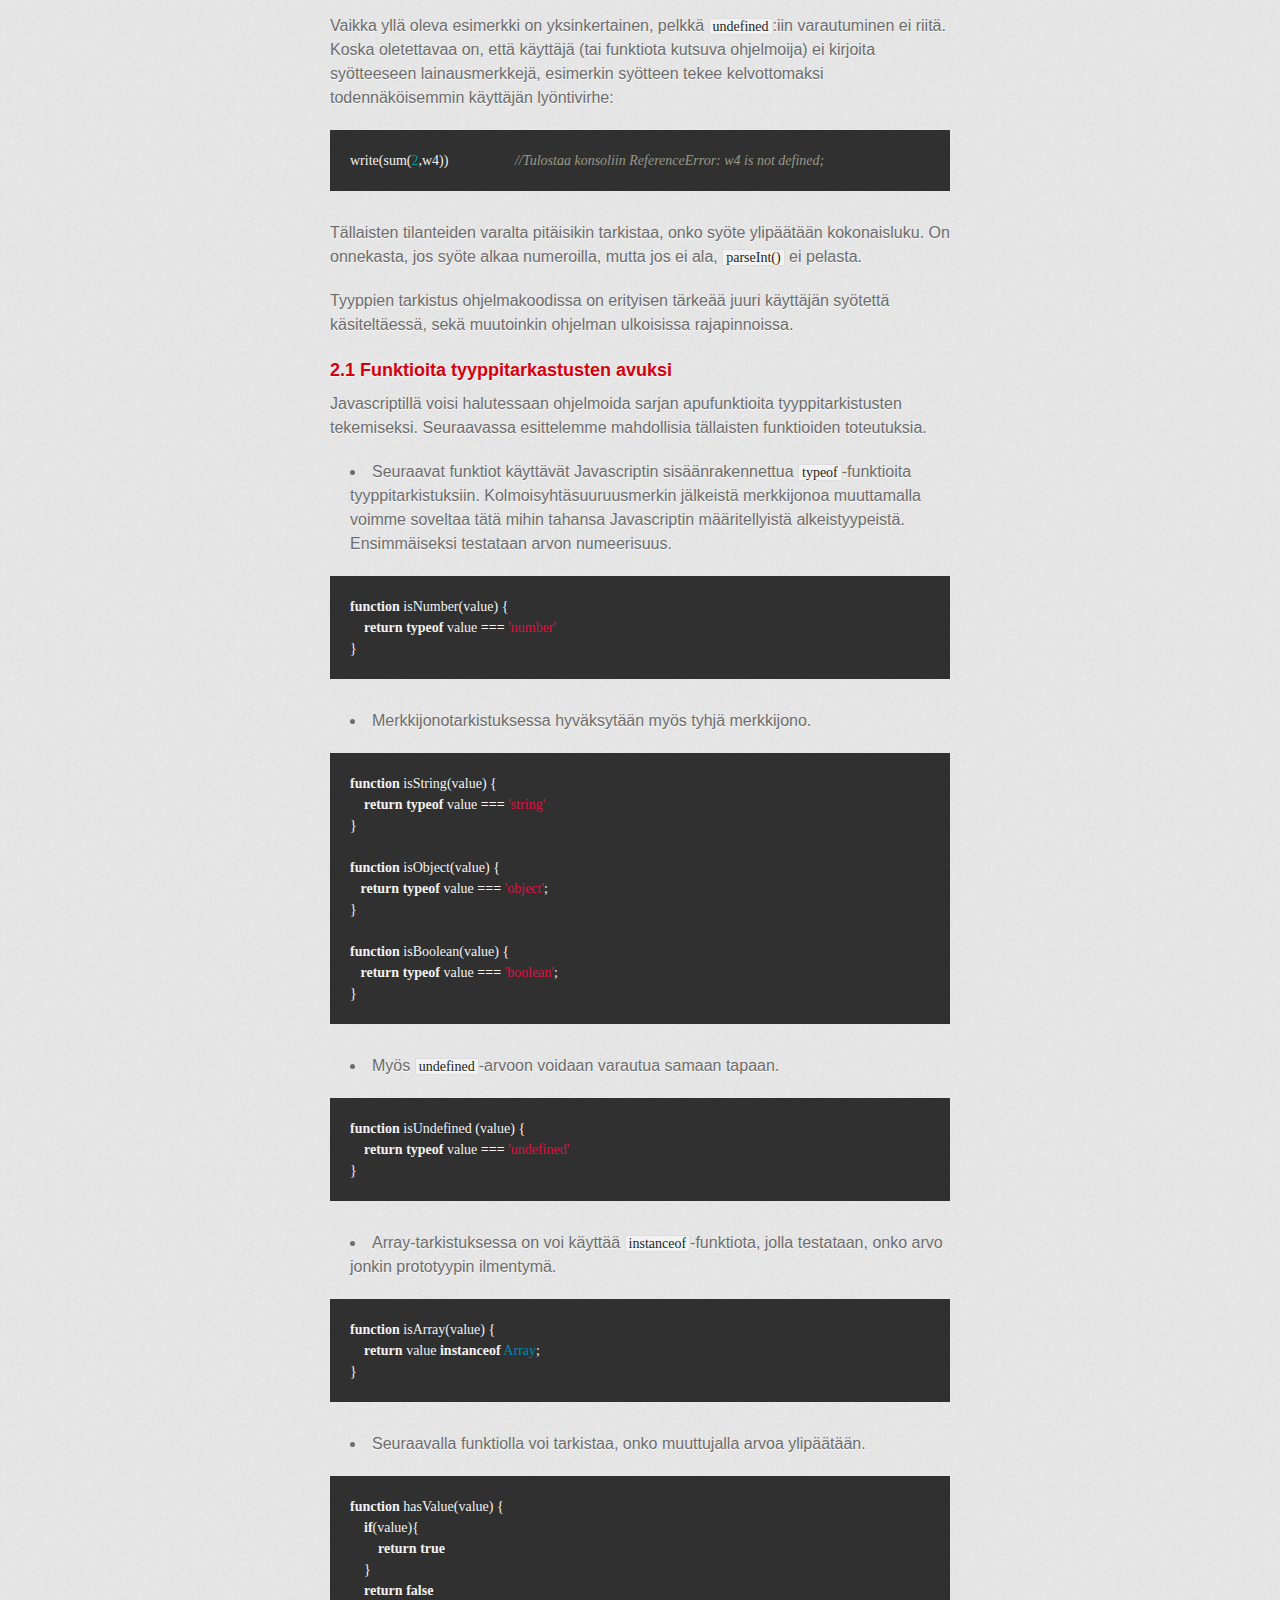
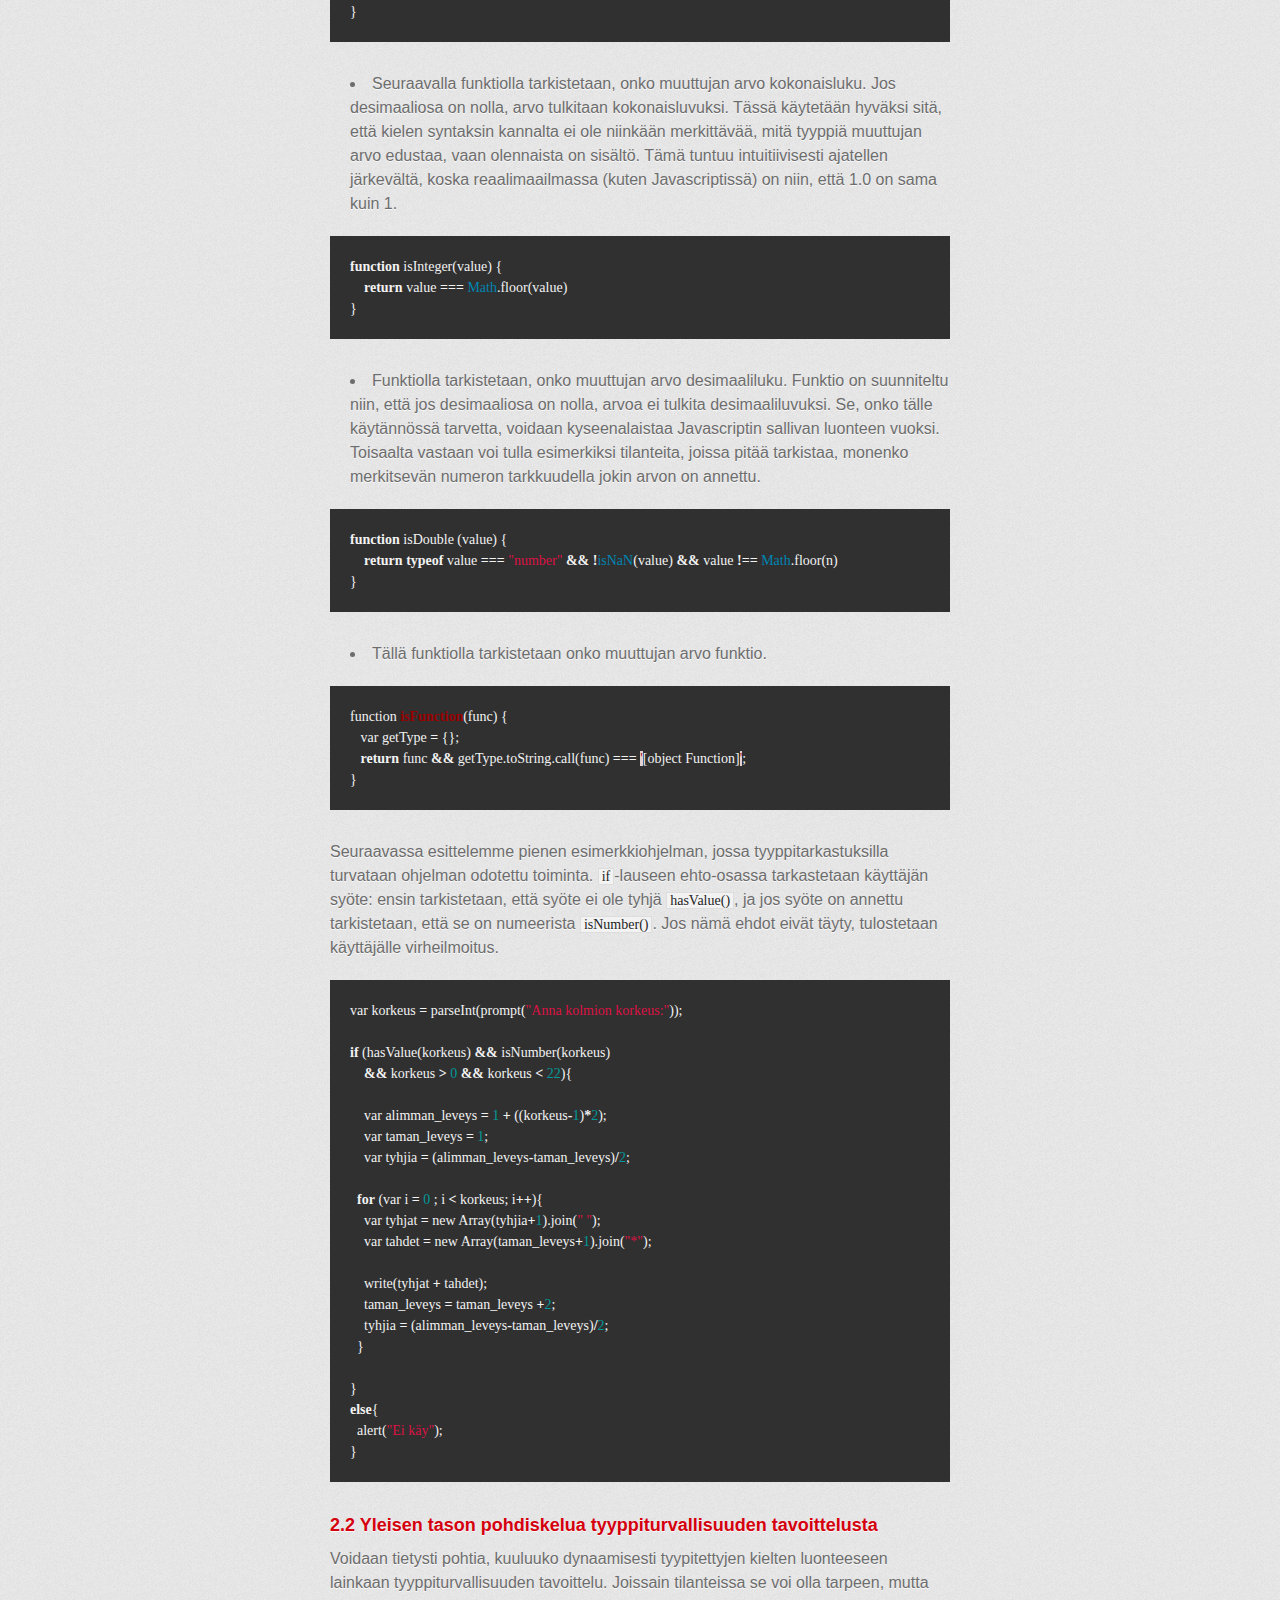
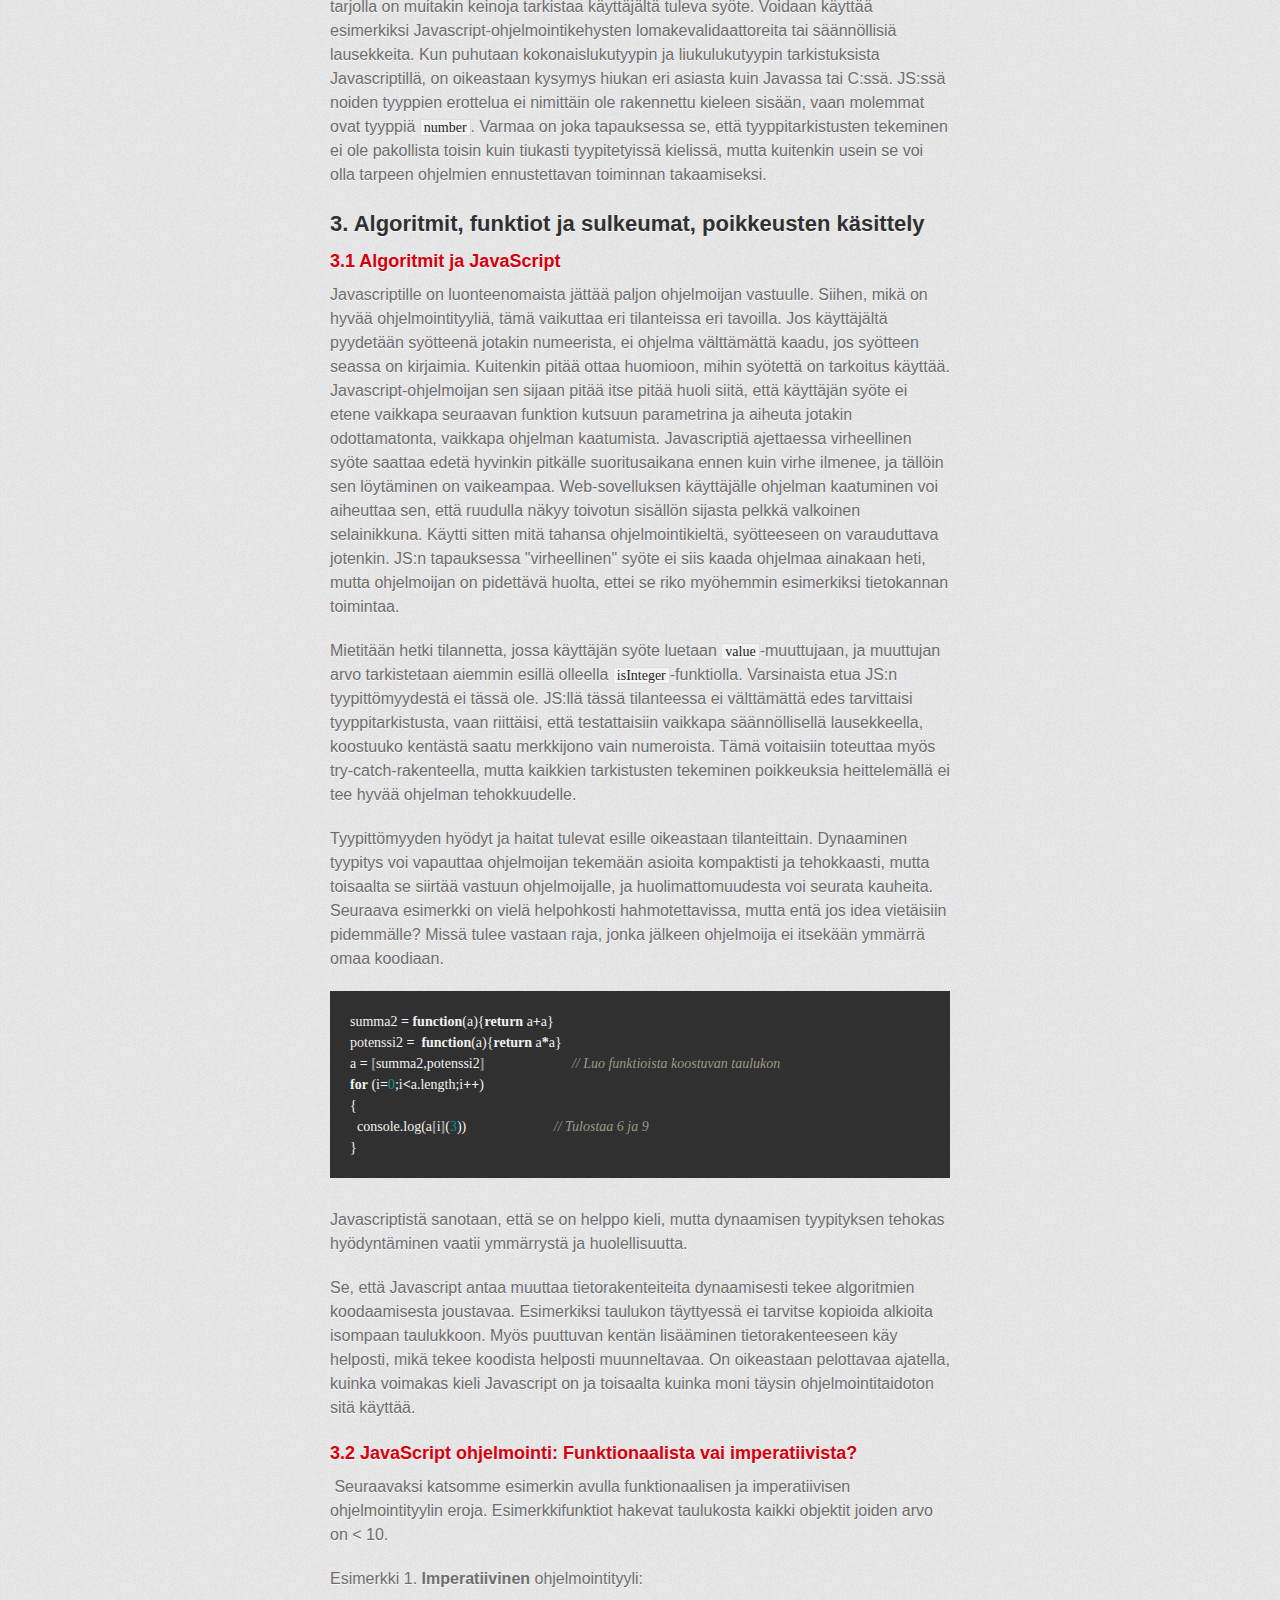
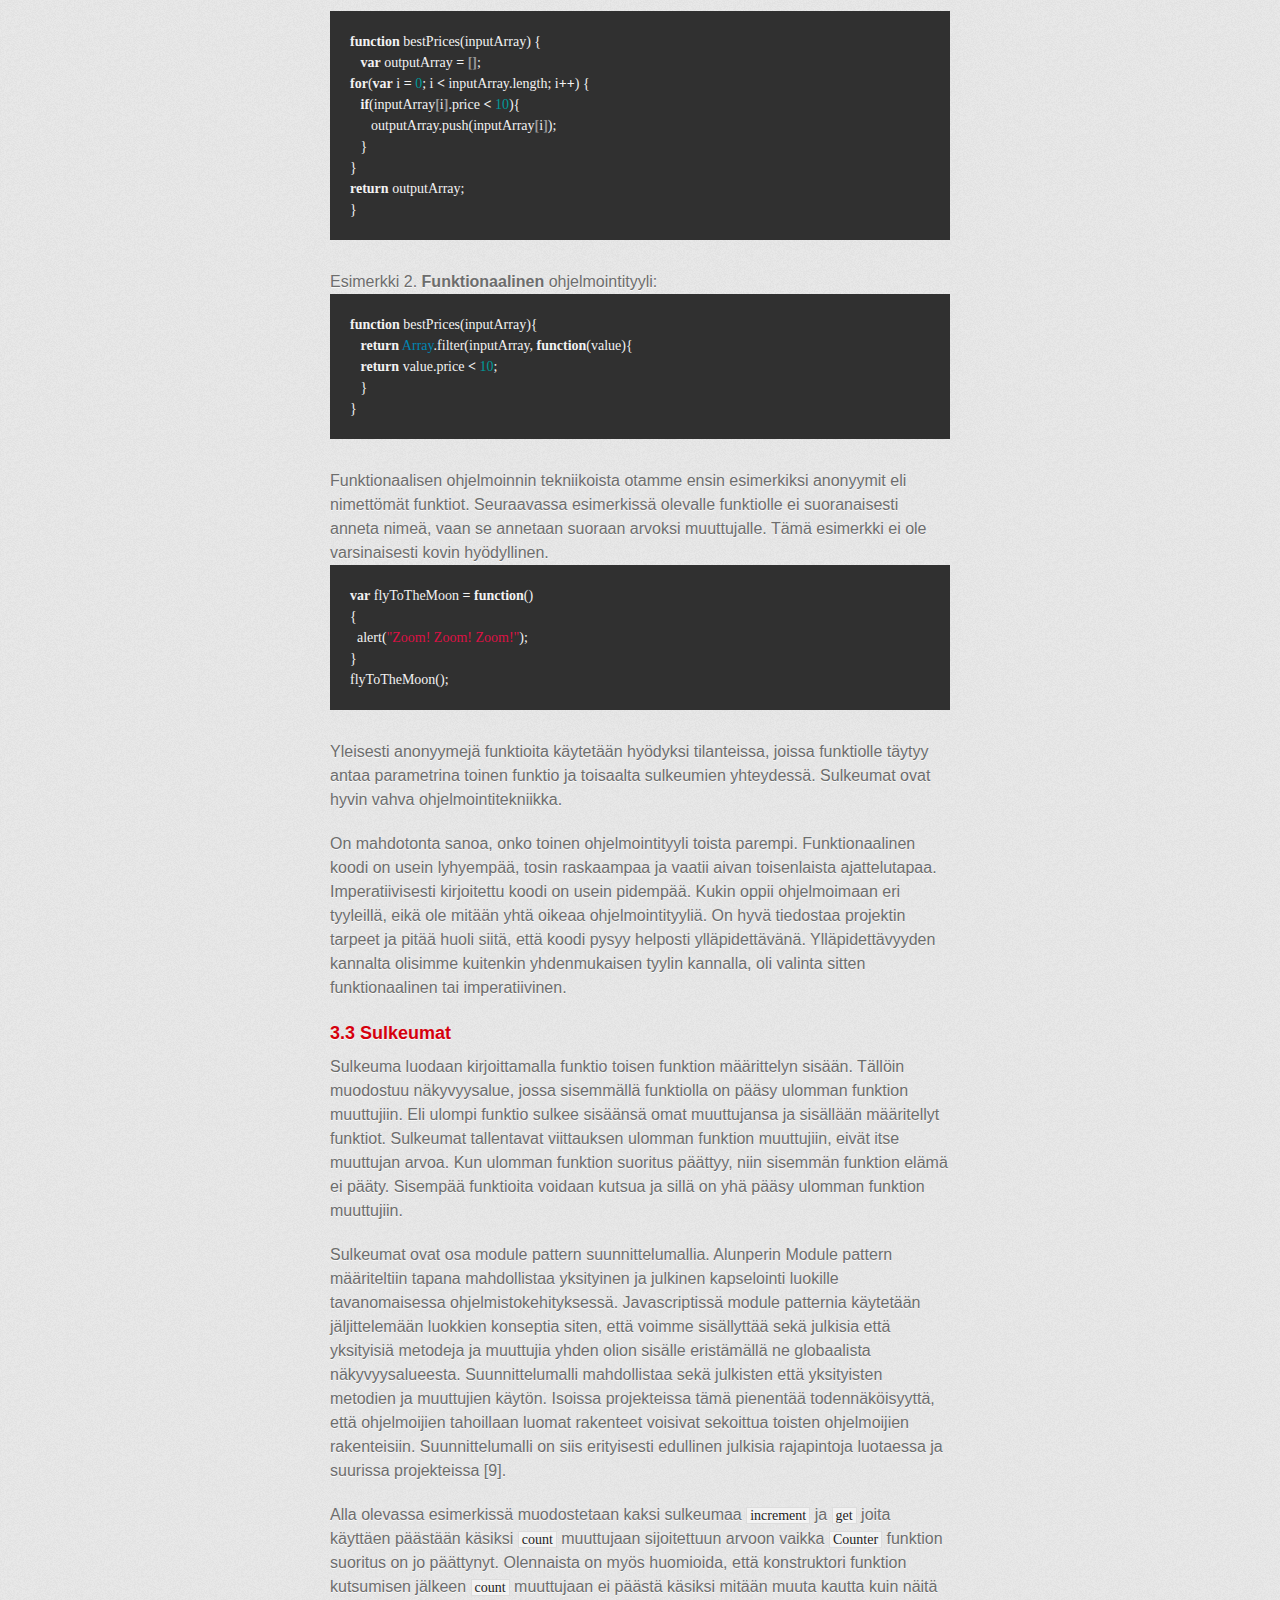
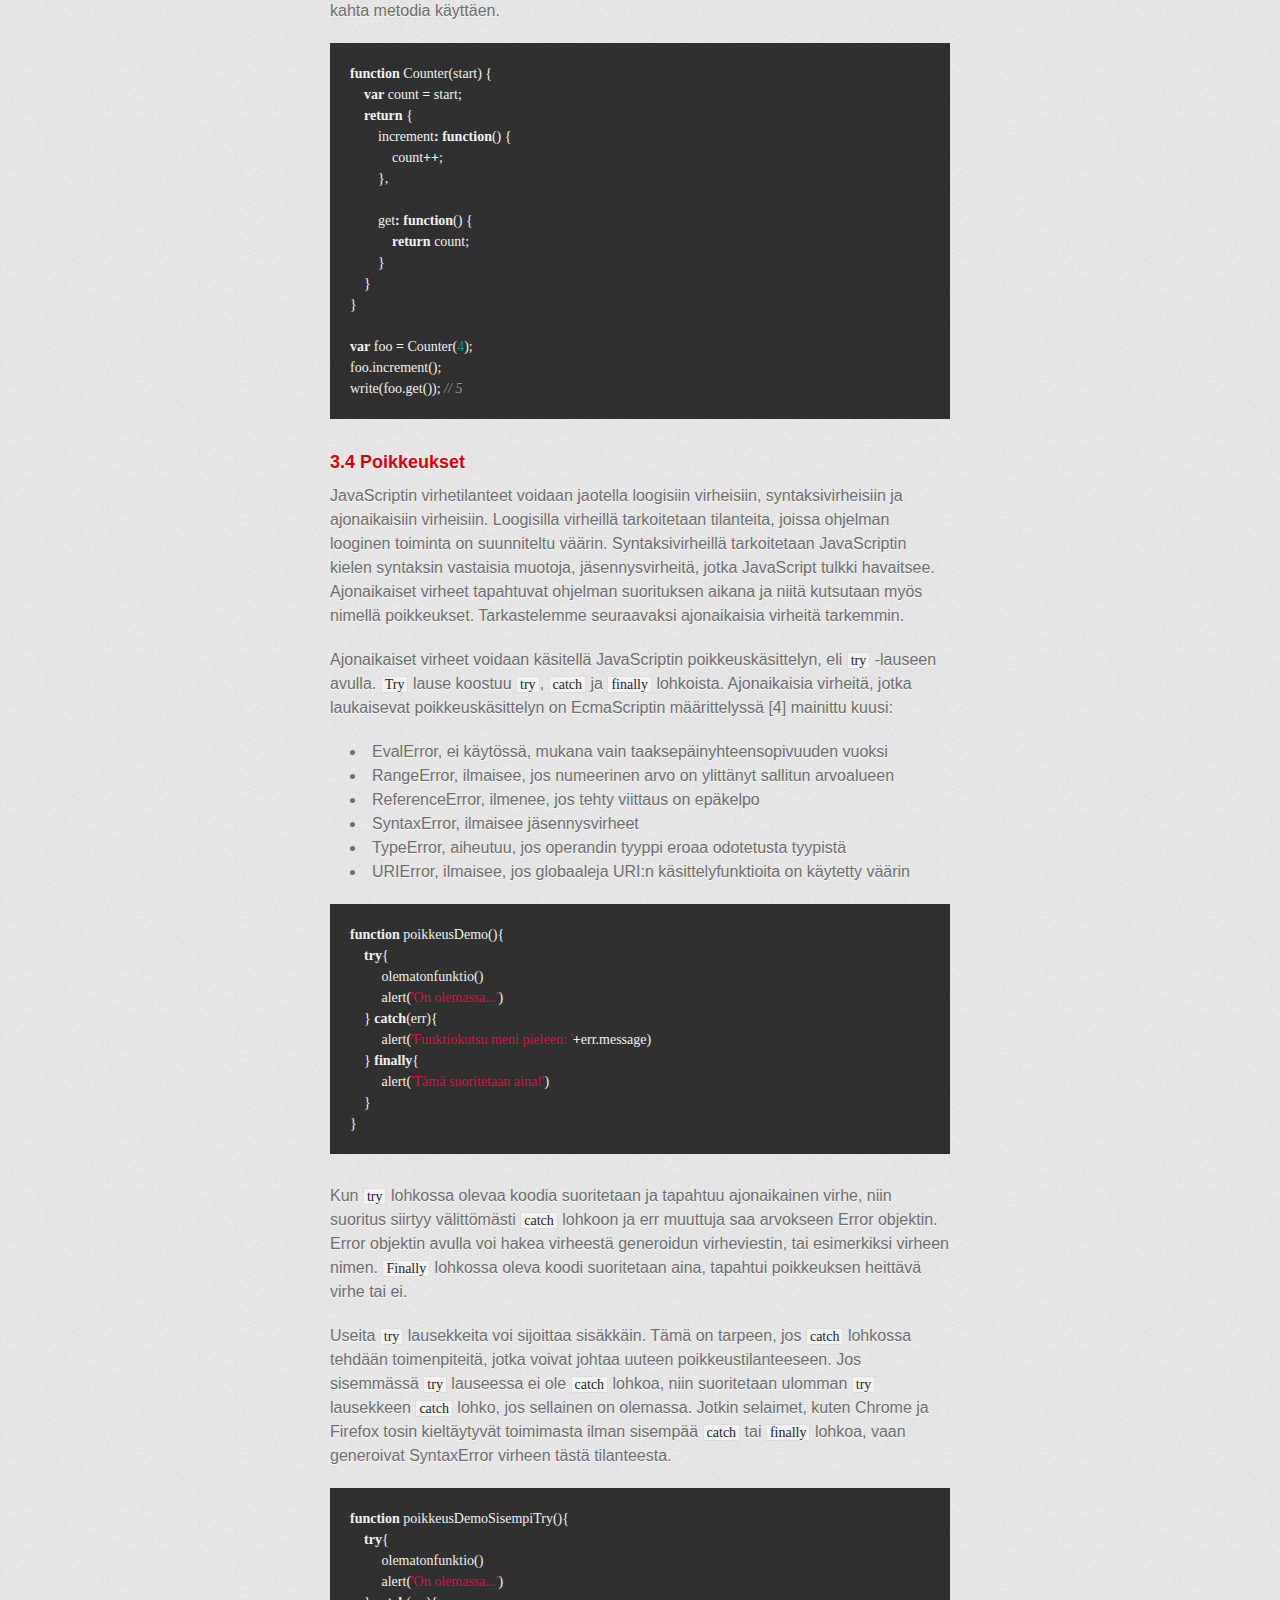
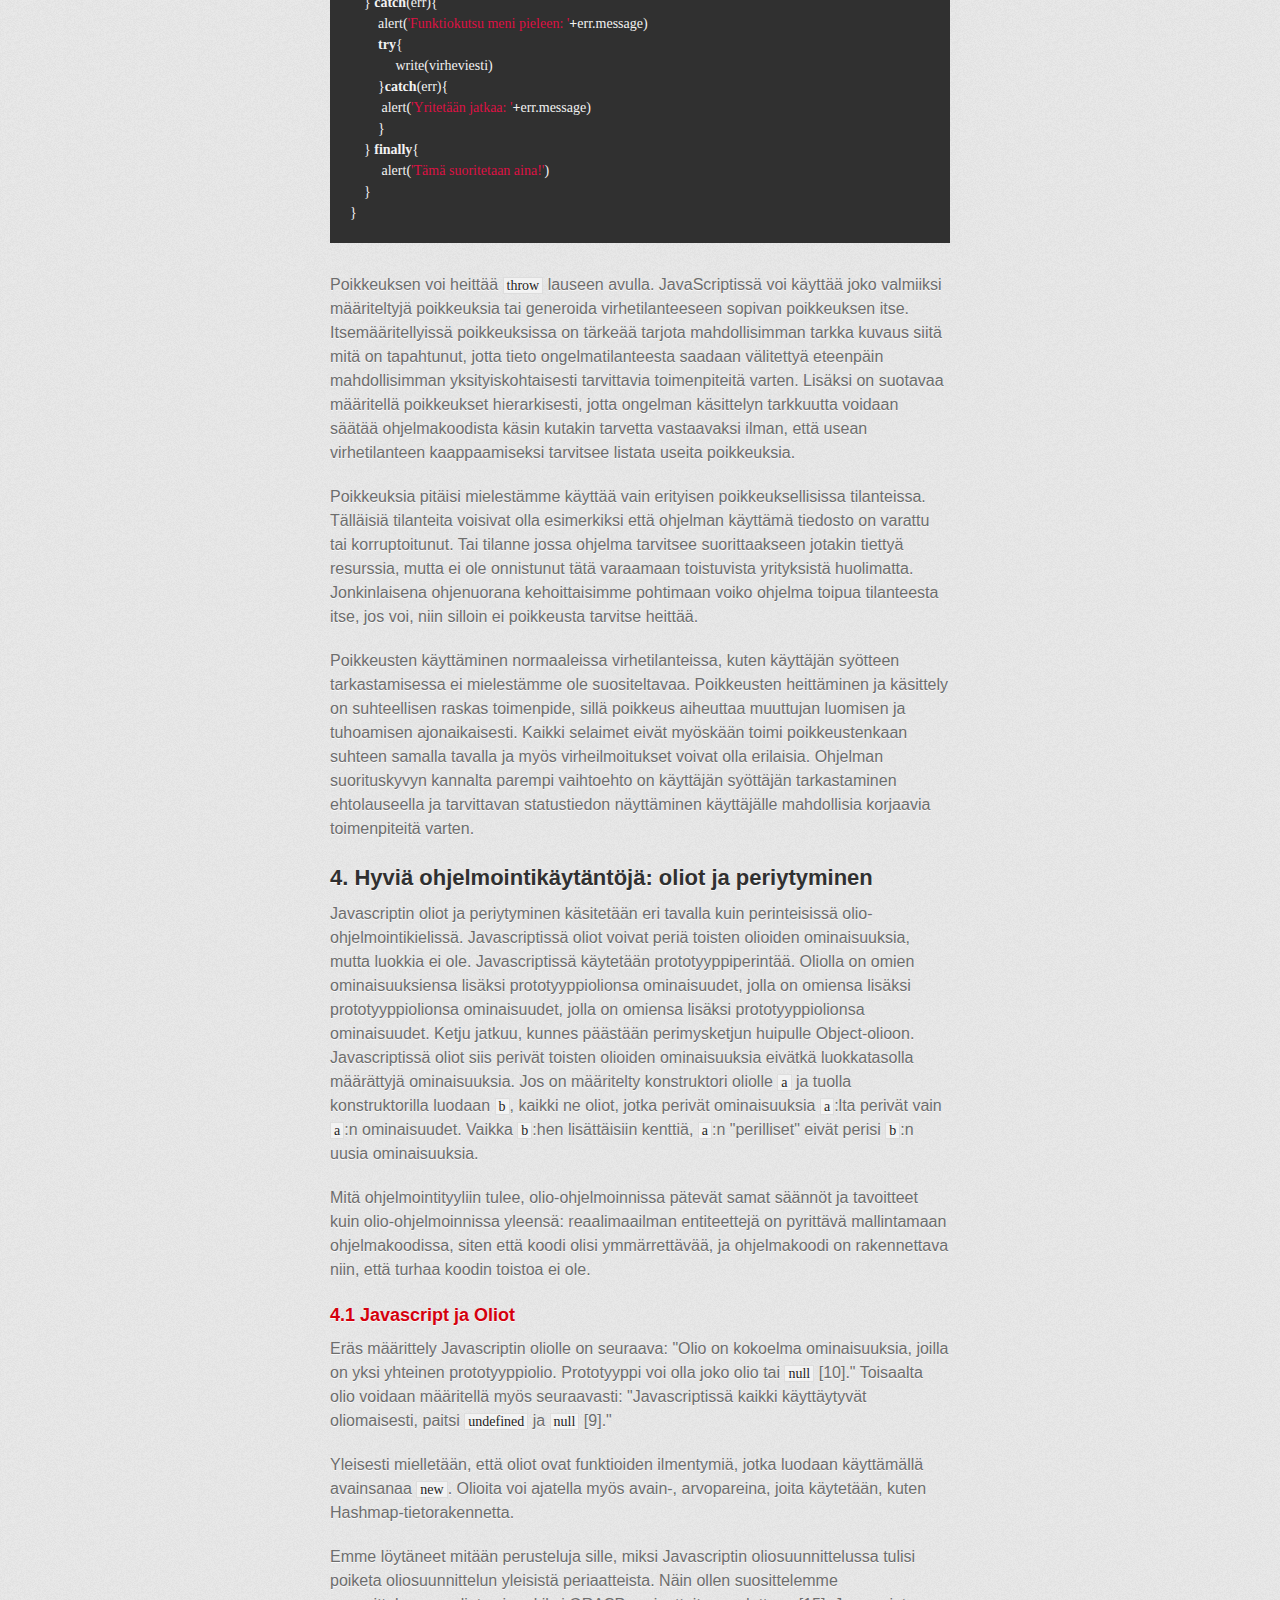
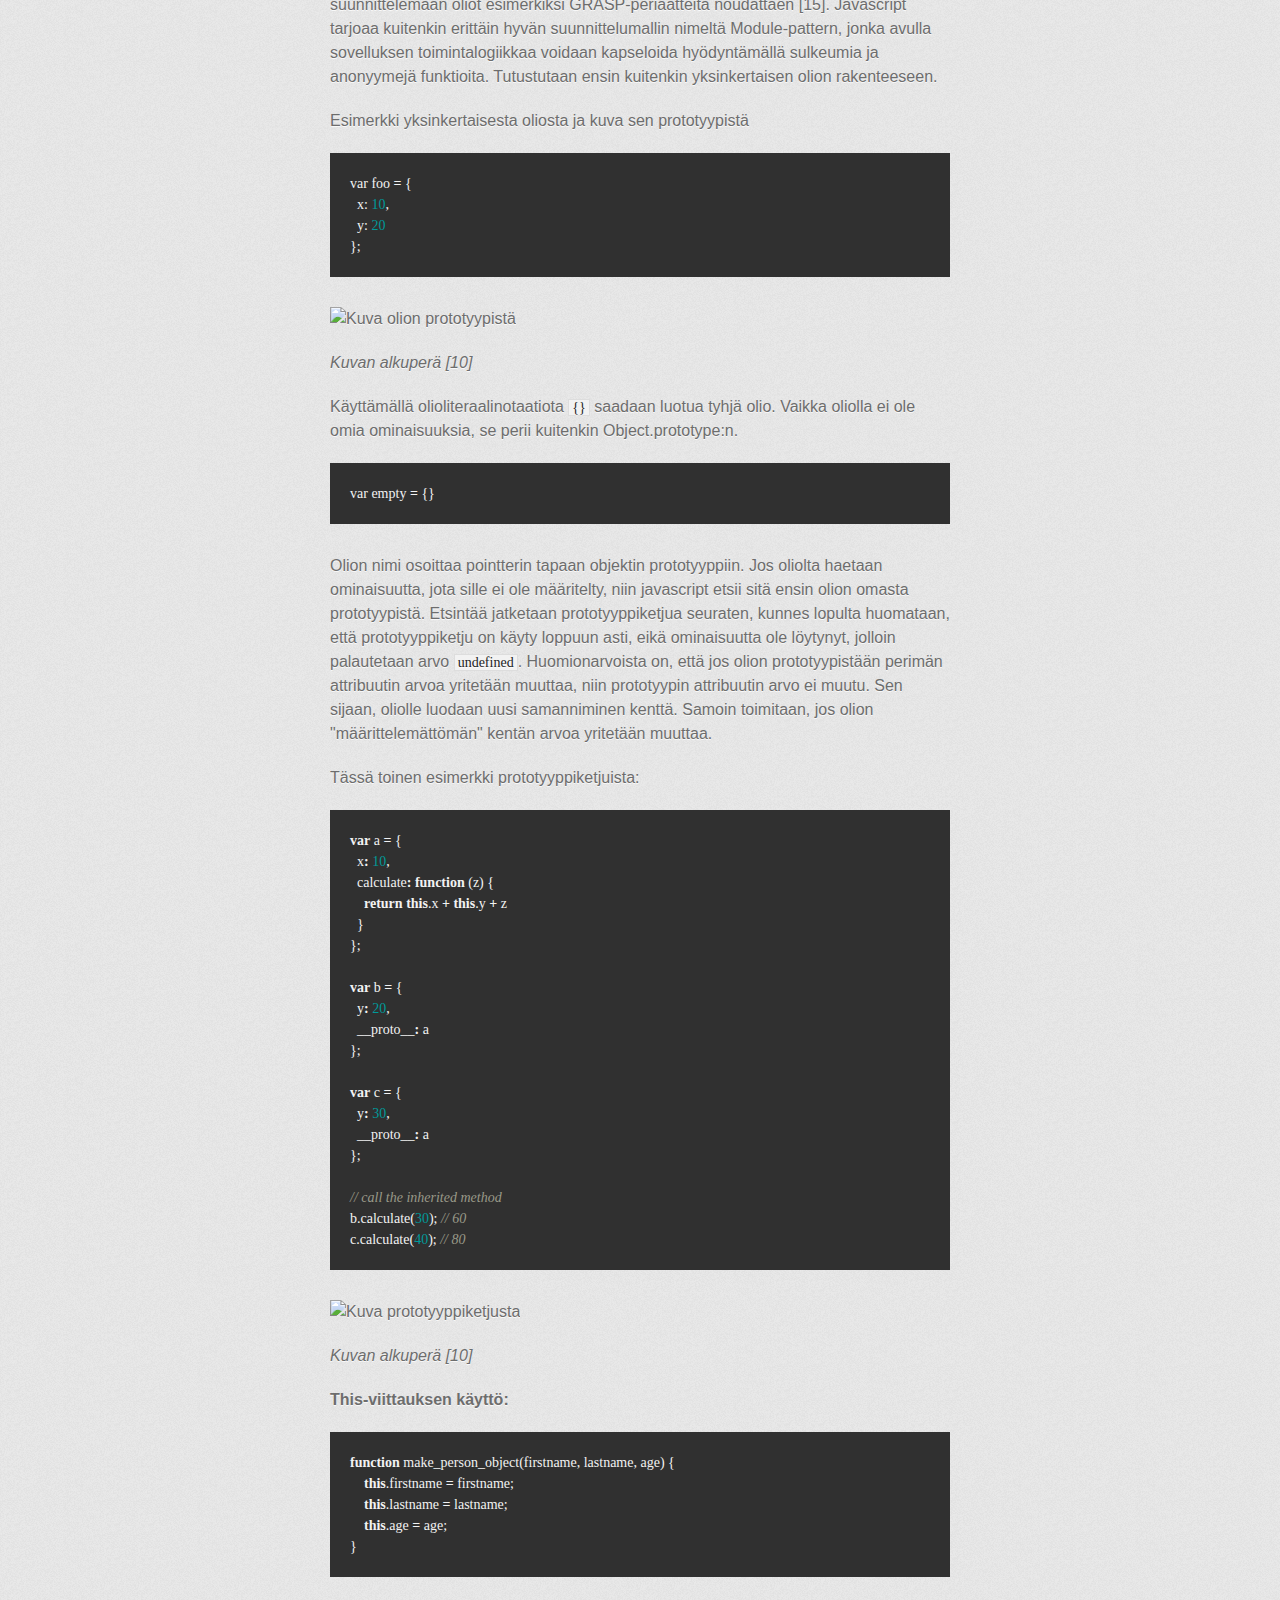
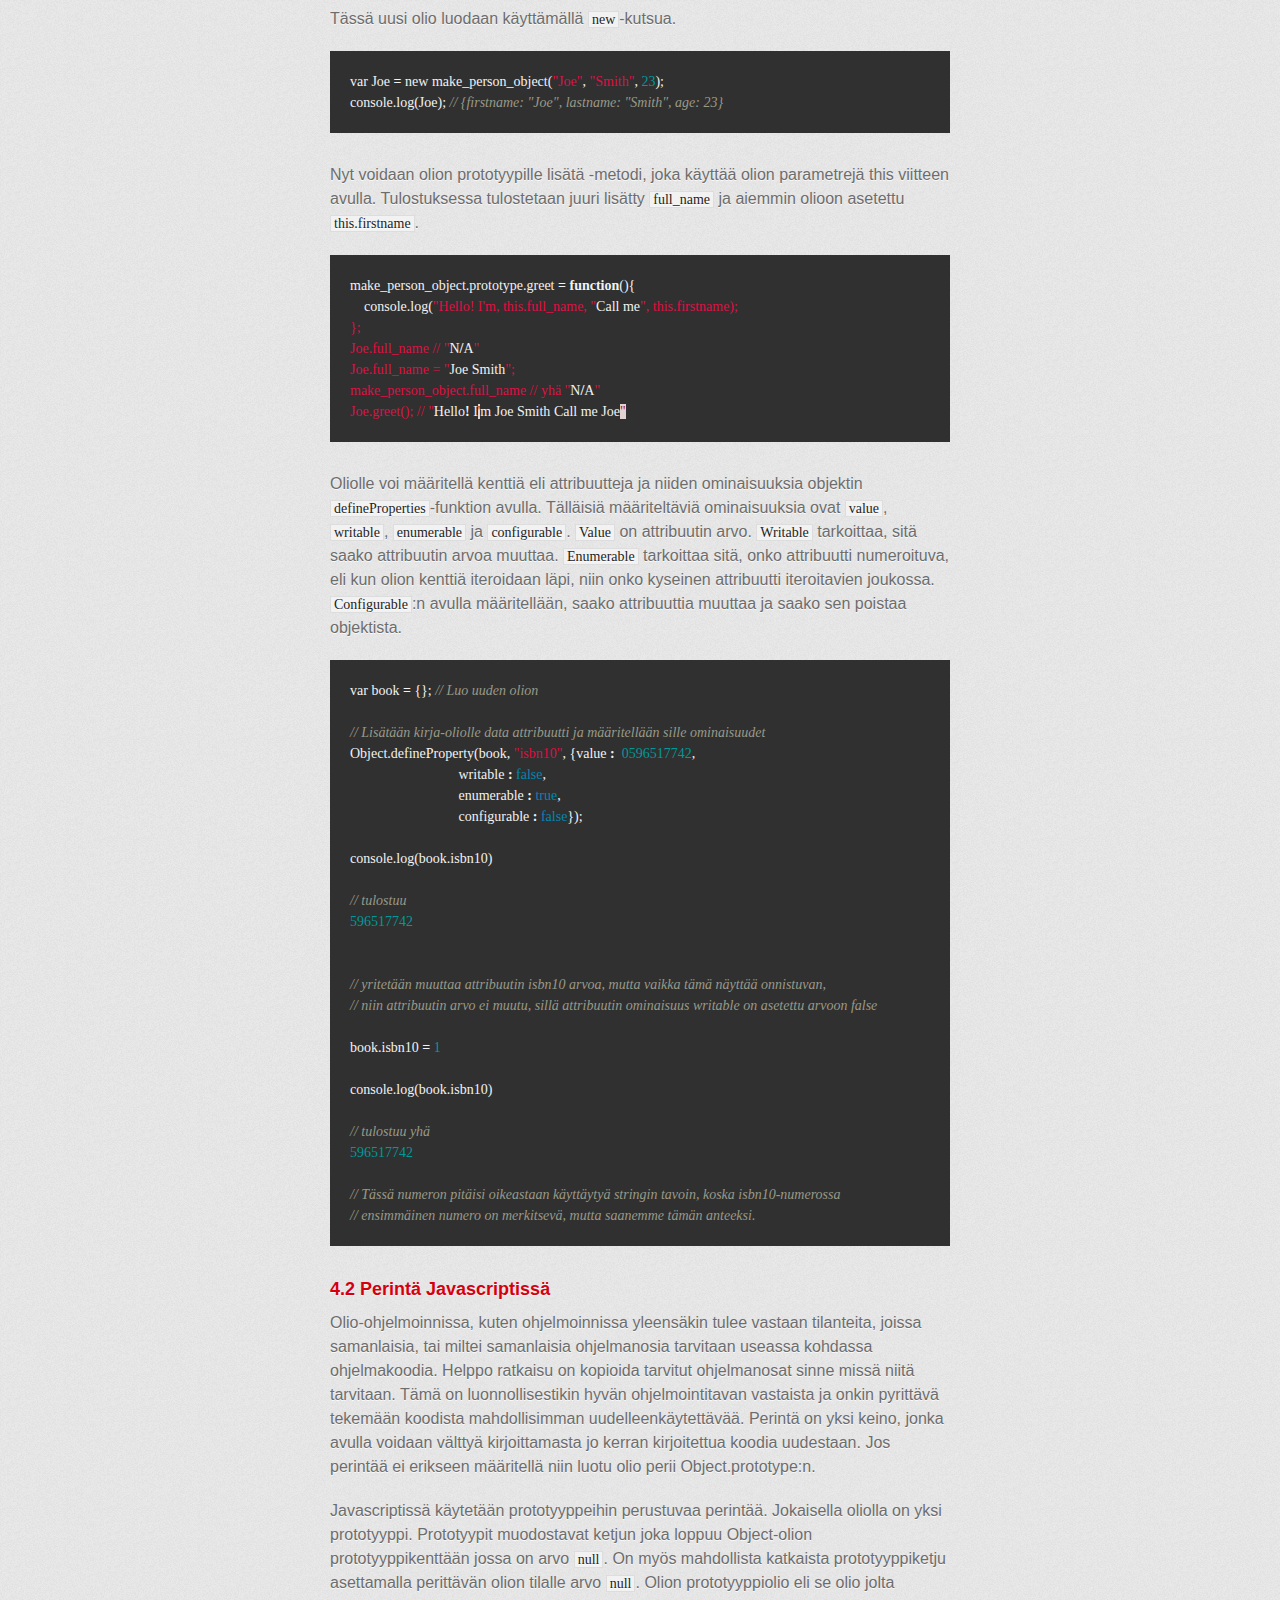
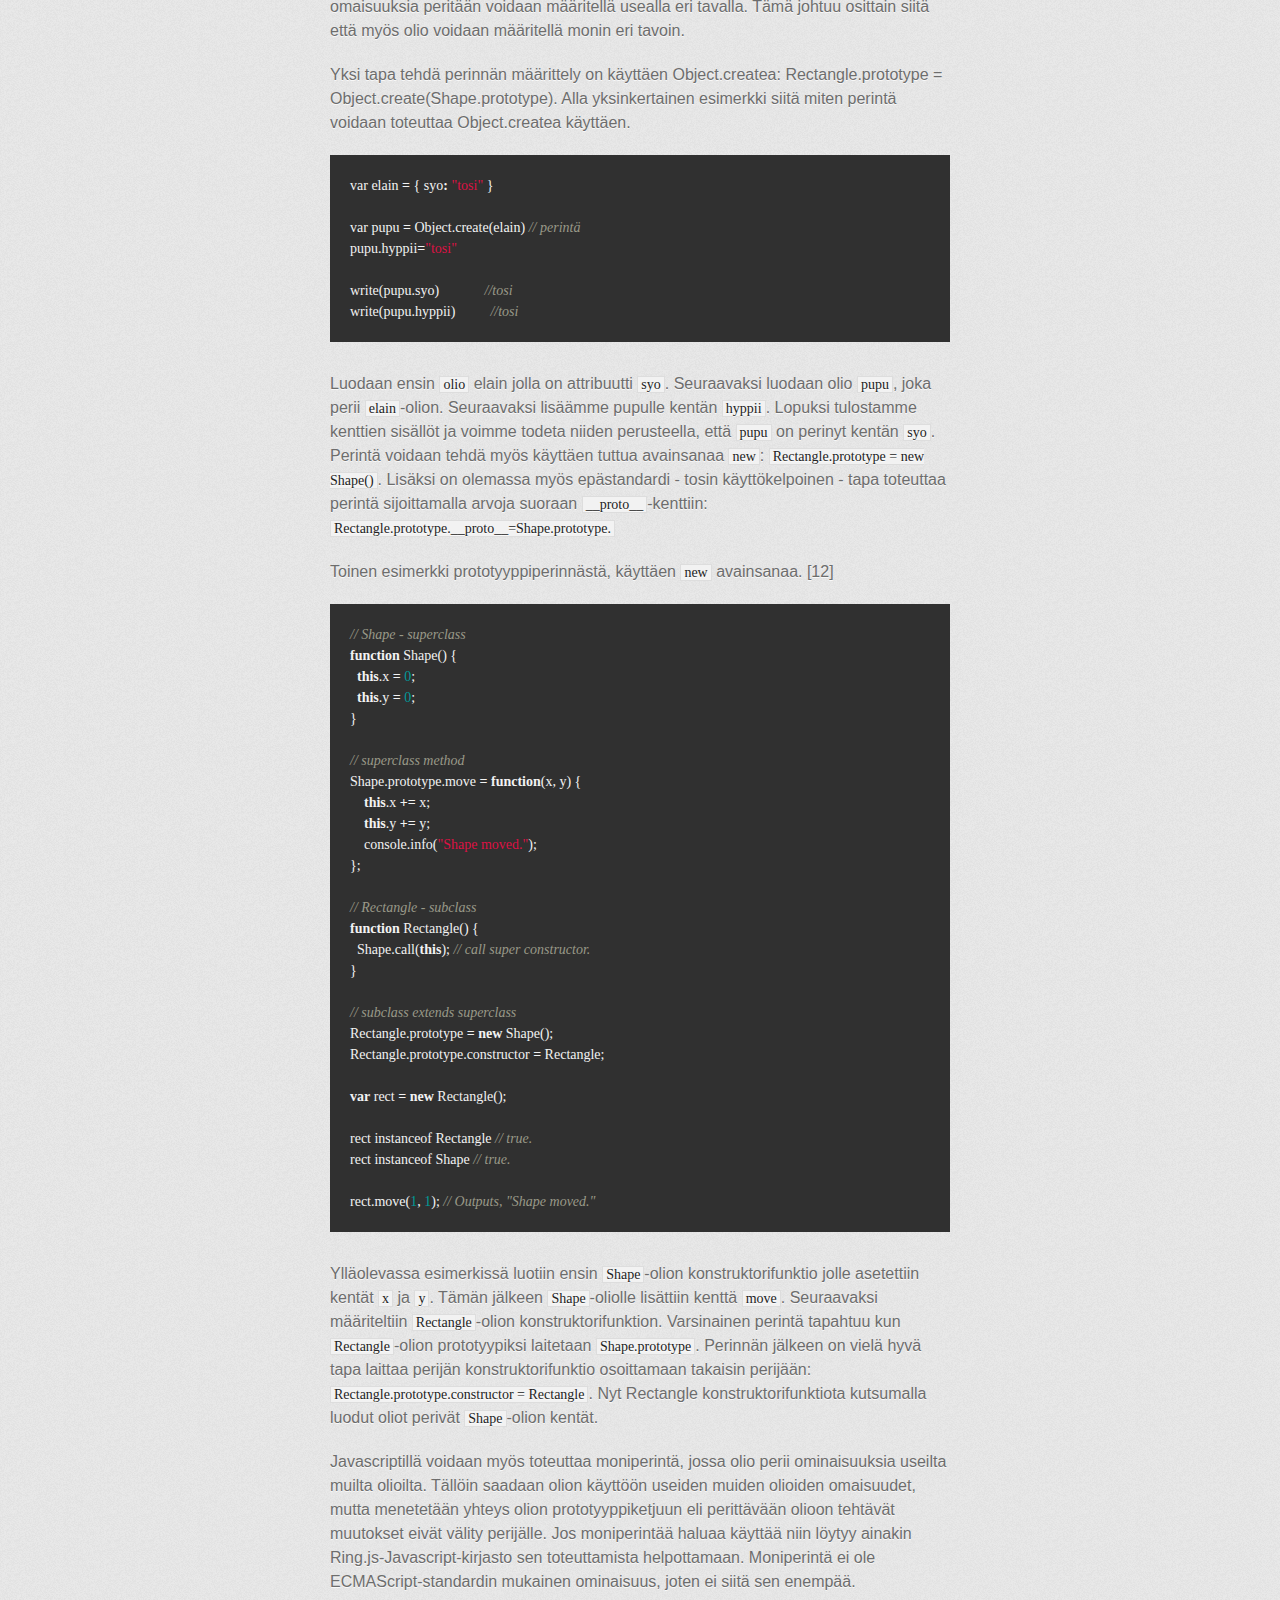
==== commit 10e2a356: "Lisätty muutama code-tagi" ====
--- a/index.html
+++ b/index.html
@@ -28,12 +28,12 @@
 <p>Hyvän ohjelmointityylin keskeisenä tavoitteena voidaan varmaankin pitää jonkinlaista tasapainoa koodin tehokkuuden ja luettavuuden välillä. Tehokkuus on itsestään selvä ja välttämätön tavoite, ja siihen pitää pyrkiä, muttei kuitenkaan ymmärrettävyyden kustannuksella. Koodaajien on myös pystyttävä seuraamaan ohjelman logiikkaa helposti, jotta säilyisi ymmärrys siitä, mitä ohjelma tekee. Jokaisella ohjelmoijalla on oma tyylinsä, eikä yhtä ehdottoman oikeaa ole mahdollista saati järkevää määrätä. Hyvään ohjelmointityyliin kuuluu kuitenkin joitain valitusta ohjelmointikielestä riippumattomia nyrkkisääntöjä. Niitä ovat esimerkiksi pyrkimys pitää funktiot (tai metodit) lyhyinä sekä yhtenäinen käytäntö luokkien, objektien, primitiivityyppien nimennässä. Tehokkuuteen ja koodin luettavuuteen pitää siis pyrkiä käytettävästä ohjelmointikielestä riippumatta, mutta ohjelmointikielet ovat erilaisia, ja niissä on omat vahvuutensa ja heikkoutensa. Tässä tekstissä keskitytään esittelemään Javascriptin ominaisuuksia.</p>
 
 <h3>
-<a name="11-javascriptistä-yleensä" class="anchor" href="#11-javascriptist%C3%A4-yleens%C3%A4"><span class="octicon octicon-link"></span></a>1.1 Javascriptistä yleensä</h3>
+<a name="11-javascriptist%C3%A4-yleens%C3%A4" class="anchor" href="#11-javascriptist%C3%A4-yleens%C3%A4"><span class="octicon octicon-link"></span></a>1.1 Javascriptistä yleensä</h3>
 
 <p>Javascript on ohjelmointikieli, joka tunnetaan yleisesti käytöstä web-selainohjelmoinnissa. Käyttö ei rajoitu kuitenkaan tähän, vaan sitä käytetään myös palvelinohjelmoinnissa esim. Node.js-ohjelmistoalustan skriptikielenä. Javascript on oliokieli, jossa ei kuitenkaan (ainakaan vielä) ole luokkia kuten vaikkapa Javassa tai C++:ssa. Siinä käytetään prototyyppiperintää, jossa oliot perivät ominaisuuksia prototyypeiltään, jotka puolestaan perivät ominaisuuksia omilta prototyypeiltään jne. Javascript on hyvin dynaaminen kieli: Olioille voi esimerkiksi suoritusaikana lisätä kenttiä, tai niitä voi poistaa. Lisäksi kieli on dynaamisesti tyypitetty. Muuttujilla ei ole tyyppiä, vain niiden arvoilla. Jos muuttujan arvona ensin ollut vaikkapa Number, ei ole mitään estettä muuttaa saman muuttujan arvoksi seuraavalla koodirivillä String-tyypin oliota tai mitä tahansa muuta, vaikkapa funktiota. Se, mitä tämä tekee ohjelman toiminnan kannalta, jätetään ohjelmoijan vastuulle. Tässä juuri piilee Javascriptin hienous ja vaikeus: ohjelmoija voi tehdä asioita miten huvittaa, mutta toisaalta ohjelmoijalle jää myös paljon vastuuta. Tämän tekstin tarkoitus on esitellä hyviä ja tehokkaita ohjelmointiratkaisuja Javascriptillä ja toisaalta muistuttaa sudenkuopista, joita kielen suoma vapaus tuo mukanaan.</p>
 
 <h2>
-<a name="2-tyyppiturvallisuuden-tavoittelua" class="anchor" href="#2-tyyppiturvallisuuden-tavoittelua"><span class="octicon octicon-link"></span></a>2. Javascriptin tyypit ja tyyppiturvallisuus</h2>
+<a name="2-tyyppiturvallisuuden-tavoittelua" class="anchor" href="#2-tyyppiturvallisuuden-tavoittelua"><span class="octicon octicon-link"></span></a>2. Tyyppiturvallisuuden tavoittelua</h2>
 
 <p>Javascriptissä muuttujat ja parametrit ovat tyypittömiä, mutta niiden arvoilla on tyypit. Javascriptin tietotyypit ovat merkkijono (string), luku (number), totuusarvo (boolean), taulukko (array), objekti (object), olematon (null) ja määrittelemätön (undefined). Vaikka muuttujilla ei olekaan tyyppiä, on arvojen tyyppejä syytä tarkistaa, jotta ohjelmat eivät tuottaisi odottamattomia tuloksia. Erityisesti käyttäjän syötteitä on hyvä tarkastella virheiden varalta. Javascriptissä yhteenlasku voidaan suorittaa ongelmitta luvun ja String-tyypin olion välillä.</p>
 
@@ -154,11 +154,13 @@
 <span class="p">}</span>
 </pre></div>
 
+<h3>
+<a name="22-yleisen-tason-pohdiskelua-tyyppiturvallisuuden-tavoittelusta" class="anchor" href="#22-yleisen-tason-pohdiskelua-tyyppiturvallisuuden-tavoittelusta"><span class="octicon octicon-link"></span></a>2.2 Yleisen tason pohdiskelua tyyppiturvallisuuden tavoittelusta</h3>
 
 <p>Voidaan tietysti pohtia, kuuluuko dynaamisesti tyypitettyjen kielten luonteeseen lainkaan tyyppiturvallisuuden tavoittelu. Joissain tilanteissa se voi olla tarpeen, mutta tarjolla on muitakin keinoja tarkistaa käyttäjältä tuleva syöte. Voidaan käyttää esimerkiksi Javascript-ohjelmointikehysten lomakevalidaattoreita tai säännöllisiä lausekkeita. Kun puhutaan kokonaislukutyypin ja liukulukutyypin tarkistuksista Javascriptillä, on oikeastaan kysymys hiukan eri asiasta kuin Javassa tai C:ssä. JS:ssä noiden tyyppien erottelua ei nimittäin ole rakennettu kieleen sisään, vaan molemmat ovat tyyppiä <code>number</code>. Varmaa on joka tapauksessa se, että tyyppitarkistusten tekeminen ei ole pakollista toisin kuin tiukasti tyypitetyissä kielissä, mutta kuitenkin usein se voi olla tarpeen ohjelmien ennustettavan toiminnan takaamiseksi.</p>
 
 <h2>
-<a name="3-algoritmit-funktiot-ja-sulkeumat-poikkeusten-käsittely" class="anchor" href="#3-algoritmit-funktiot-ja-sulkeumat-poikkeusten-k%C3%A4sittely"><span class="octicon octicon-link"></span></a>3. Algoritmien suunnittelusta Javascriptillä</h2>
+<a name="3-algoritmit-funktiot-ja-sulkeumat-poikkeusten-k%C3%A4sittely" class="anchor" href="#3-algoritmit-funktiot-ja-sulkeumat-poikkeusten-k%C3%A4sittely"><span class="octicon octicon-link"></span></a>3. Algoritmit, funktiot ja sulkeumat, poikkeusten käsittely</h2>
 
 <h3>
 <a name="31-algoritmit-ja-javascript" class="anchor" href="#31-algoritmit-ja-javascript"><span class="octicon octicon-link"></span></a>3.1 Algoritmit ja JavaScript</h3>
@@ -183,7 +185,7 @@
 <p>Se, että Javascript antaa muuttaa tietorakenteiteita dynaamisesti tekee algoritmien koodaamisesta joustavaa. Esimerkiksi taulukon täyttyessä ei tarvitse kopioida alkioita isompaan taulukkoon. Myös puuttuvan kentän lisääminen tietorakenteeseen käy helposti, mikä tekee koodista helposti muunneltavaa. On oikeastaan pelottavaa ajatella, kuinka voimakas kieli Javascript on ja toisaalta kuinka moni täysin ohjelmointitaidoton sitä käyttää.</p>
 
 <h3>
-<a name="32-javascript-ohjelmointi-funktionaalista-vai-imperatiivista" class="anchor" href="#32-javascript-ohjelmointi-funktionaalista-vai-imperatiivista"><span class="octicon octicon-link"></span></a>3.2 Funktionaalista vs. imperatiivinen ohjelmointityyli</h3>
+<a name="32-javascript-ohjelmointi-funktionaalista-vai-imperatiivista" class="anchor" href="#32-javascript-ohjelmointi-funktionaalista-vai-imperatiivista"><span class="octicon octicon-link"></span></a>3.2 JavaScript ohjelmointi: Funktionaalista vai imperatiivista?</h3>
 
 <p>﻿
 Seuraavaksi katsomme esimerkin avulla funktionaalisen ja imperatiivisen ohjelmointityylin eroja. Esimerkkifunktiot hakevat taulukosta kaikki objektit joiden arvo on &lt; 10.</p>
@@ -208,8 +210,7 @@
    <span class="p">}</span>
 <span class="p">}</span>
 </pre></div>
-
-<p>Funktionaalisen ohjelmoinnin tekniikoista otamme ensin esimerkiksi anonyymit eli nimettömät funktiot. Seuraavassa esimerkissä olevalle funktiolle ei suoranaisesti anneta nimeä, vaan se annetaan suoraan arvoksi muuttujalle. Tämä esimerkki ei ole varsinaisesti kovin hyödyllinen, mutta se toimii yksinkertaisena erimerkkinä siitä, mitä anonyymiydellä tarkoitetaan.</p>
+Funktionaalisen ohjelmoinnin tekniikoista otamme ensin esimerkiksi anonyymit eli nimettömät funktiot. Seuraavassa esimerkissä olevalle funktiolle ei suoranaisesti anneta nimeä, vaan se annetaan suoraan arvoksi muuttujalle. Tämä esimerkki ei ole varsinaisesti kovin hyödyllinen.
 
 <div class="highlight"><pre><span class="kd">var</span> <span class="nx">flyToTheMoon</span> <span class="o">=</span> <span class="kd">function</span><span class="p">()</span>
 <span class="p">{</span>
@@ -227,7 +228,7 @@
 
 <p>Sulkeuma luodaan kirjoittamalla funktio toisen funktion määrittelyn sisään. Tällöin muodostuu näkyvyysalue, jossa sisemmällä funktiolla on pääsy ulomman funktion muuttujiin. Eli ulompi funktio sulkee sisäänsä omat muuttujansa ja sisällään määritellyt funktiot. Sulkeumat tallentavat viittauksen ulomman funktion muuttujiin, eivät itse muuttujan arvoa. Kun ulomman funktion suoritus päättyy, niin sisemmän funktion elämä ei pääty. Sisempää funktioita voidaan kutsua ja sillä on yhä pääsy ulomman funktion muuttujiin. </p>
 
-<p>Sulkeumat ovat osa <em>module pattern</em> -suunnittelumallia. Alunperin <em>module pattern</em> määriteltiin tapana mahdollistaa yksityinen ja julkinen kapselointi luokille tavanomaisessa ohjelmistokehityksessä. Javascriptissä <em>module pattern</em>ia käytetään jäljittelemään luokkien konseptia siten, että voimme sisällyttää sekä julkisia että yksityisiä metodeja ja muuttujia yhden olion sisälle eristämällä ne globaalista näkyvyysalueesta. Suunnittelumalli mahdollistaa sekä julkisten että yksityisten metodien ja muuttujien käytön. Isoissa projekteissa tämä pienentää todennäköisyyttä, että ohjelmoijien tahoillaan luomat rakenteet voisivat sekoittua toisten ohjelmoijien rakenteisiin. Suunnittelumalli on siis erityisesti edullinen julkisia rajapintoja luotaessa ja suurissa projekteissa [9].</p>
+<p>Sulkeumat ovat osa module pattern suunnittelumallia. Alunperin Module pattern määriteltiin tapana mahdollistaa yksityinen ja julkinen kapselointi luokille tavanomaisessa ohjelmistokehityksessä. Javascriptissä module patternia käytetään jäljittelemään luokkien konseptia siten, että voimme sisällyttää sekä julkisia että yksityisiä metodeja ja muuttujia yhden olion sisälle eristämällä ne globaalista näkyvyysalueesta. Suunnittelumalli mahdollistaa sekä julkisten että yksityisten metodien ja muuttujien käytön. Isoissa projekteissa tämä pienentää todennäköisyyttä, että ohjelmoijien tahoillaan luomat rakenteet voisivat sekoittua toisten ohjelmoijien rakenteisiin. Suunnittelumalli on siis erityisesti edullinen julkisia rajapintoja luotaessa ja suurissa projekteissa [9].</p>
 
 <p>Alla olevassa esimerkissä muodostetaan kaksi sulkeumaa <code>increment</code> ja <code>get</code> joita käyttäen päästään käsiksi <code>count</code> muuttujaan sijoitettuun arvoon vaikka <code>Counter</code> funktion suoritus on jo päättynyt. Olennaista on myös huomioida, että konstruktori funktion kutsumisen jälkeen <code>count</code> muuttujaan ei päästä käsiksi mitään muuta kautta kuin näitä kahta metodia käyttäen.</p>
 
@@ -303,7 +304,7 @@
 <p>Poikkeusten käyttäminen normaaleissa virhetilanteissa, kuten käyttäjän syötteen tarkastamisessa ei mielestämme ole suositeltavaa. Poikkeusten heittäminen ja käsittely on suhteellisen raskas toimenpide, sillä poikkeus aiheuttaa muuttujan luomisen ja tuhoamisen ajonaikaisesti. Kaikki selaimet eivät myöskään toimi poikkeustenkaan suhteen samalla tavalla ja myös virheilmoitukset voivat olla erilaisia. Ohjelman suorituskyvyn kannalta parempi vaihtoehto on käyttäjän syöttäjän tarkastaminen ehtolauseella ja tarvittavan statustiedon näyttäminen käyttäjälle mahdollisia korjaavia toimenpiteitä varten.  </p>
 
 <h2>
-<a name="4-hyviä-ohjelmointikäytäntöjä-oliot-ja-periytyminen" class="anchor" href="#4-hyvi%C3%A4-ohjelmointik%C3%A4yt%C3%A4nt%C3%B6j%C3%A4-oliot-ja-periytyminen"><span class="octicon octicon-link"></span></a>4. Oliot ja periytyminen</h2>
+<a name="4-hyvi%C3%A4-ohjelmointik%C3%A4yt%C3%A4nt%C3%B6j%C3%A4-oliot-ja-periytyminen" class="anchor" href="#4-hyvi%C3%A4-ohjelmointik%C3%A4yt%C3%A4nt%C3%B6j%C3%A4-oliot-ja-periytyminen"><span class="octicon octicon-link"></span></a>4. Hyviä ohjelmointikäytäntöjä: oliot ja periytyminen</h2>
 
 <p>Javascriptin oliot ja periytyminen käsitetään eri tavalla kuin perinteisissä olio-ohjelmointikielissä. Javascriptissä oliot voivat periä toisten olioiden ominaisuuksia, mutta luokkia ei ole. Javascriptissä käytetään prototyyppiperintää. Oliolla on omien ominaisuuksiensa lisäksi prototyyppiolionsa ominaisuudet, jolla on omiensa lisäksi prototyyppiolionsa ominaisuudet, jolla on omiensa lisäksi prototyyppiolionsa ominaisuudet. Ketju jatkuu, kunnes päästään perimysketjun huipulle Object-olioon. Javascriptissä oliot siis perivät toisten olioiden ominaisuuksia eivätkä luokkatasolla määrättyjä ominaisuuksia. Jos on määritelty konstruktori oliolle <code>a</code> ja tuolla konstruktorilla luodaan <code>b</code>, kaikki ne oliot, jotka perivät ominaisuuksia <code>a</code>:lta perivät vain <code>a</code>:n ominaisuudet. Vaikka <code>b</code>:hen lisättäisiin kenttiä, <code>a</code>:n "perilliset" eivät perisi <code>b</code>:n uusia ominaisuuksia.</p>
 
@@ -381,7 +382,7 @@
 <span class="n">console</span><span class="p">.</span><span class="n">log</span><span class="p">(</span><span class="n">Joe</span><span class="p">);</span> <span class="c1">// {firstname: "Joe", lastname: "Smith", age: 23}</span>
 </pre></div>
 
-<p>Nyt voidaan olion prototyypille lisätä greet() metodi, joka käyttää olion parametrejä this viitteen avulla. Tulostuksessa tulostetaan juuri lisätty full_name ja aiemmin olioon asetettu this.firstname.</p>
+<p>Nyt voidaan olion prototyypille lisätä <codegreet()</code>-metodi, joka käyttää olion parametrejä this viitteen avulla. Tulostuksessa tulostetaan juuri lisätty <code>full_name</code> ja aiemmin olioon asetettu <code>this.firstname</code>.</p>
 
 <div class="highlight"><pre><span class="nx">make_person_object</span><span class="p">.</span><span class="nx">prototype</span><span class="p">.</span><span class="nx">greet</span> <span class="o">=</span> <span class="kd">function</span><span class="p">(){</span> 
     <span class="nx">console</span><span class="p">.</span><span class="nx">log</span><span class="p">(</span><span class="s2">"Hello! I'm, this.full_name, "</span><span class="nx">Call</span> <span class="nx">me</span><span class="s2">", this.firstname); </span>
@@ -423,20 +424,28 @@
 </pre></div>
 
 <h3>
-<a name="42-perintä-javascriptissä" class="anchor" href="#42-perint%C3%A4-javascriptiss%C3%A4"><span class="octicon octicon-link"></span></a>4.2 Javascript ja perintä</h3>
-
-<p>Olio-ohjelmoinnissa, kuten ohjelmoinnissa yleensäkin tulee vastaan tilanteita, joissa samanlaisia, tai miltei samanlaisia ohjelmanosia tarvitaan useassa kohdassa ohjelmakoodia. Helppo ratkaisu on kopioida tarvitut ohjelmanosat sinne missä niitä tarvitaan. Tämä on luonnollisestikin hyvän ohjelmointitavan vastaista ja onkin pyrittävä tekemään koodista mahdollisimman uudelleenkäytettävää. Perintä on yksi keino, jonka avulla voidaan välttyä kirjoittamasta jo kerran kirjoitettua koodia uudestaan. </p>
-
-<p>Javascriptissä käytetään prototyyppeihin perustuvaa perintää. Olion protyyppi olio eli se olio jolta omaisuuksia peritään voidaan määritellä kolmella tapaa toisistaan hieman poikeavalla tavalla. Molemmissa tavoissa kuitenkin asetetaan perijän prototype kentän arvo osoittamaan perittävään olioon. Eli voidaan joko tehdä määrittely kuten alla olevassa esimerkissä käyttäen Object.createa: 
-Rectangle.prototype = Object.create(Shape.prototype). 
-Tai vastaavasti voitaisiin käyttää avain sanaa <code>new</code>: 
-Rectangle.prototype = new Shape(). 
-Lisäksi on olemassa vielä kolmaskin tosin epästandardi tapa toteuttaa perintä eli sijoittaa arvoja suoraan __proto__ kenttiin: 
-Rectangle.prototype.__proto__=Shape.prototype.</p>
-
-<p>Perinnän jälkeen on vielä hyvä tapa laittaa perijän konstruktori funktio osoittamaan takaisin perijään: Rectangle.prototype.constructor = Rectangle.</p>
-
-<p>Esimerkki prototyyppiperinnästä, käyttäen Object.create funktiota. [12]</p>
+<a name="42-perint%C3%A4-javascriptiss%C3%A4" class="anchor" href="#42-perint%C3%A4-javascriptiss%C3%A4"><span class="octicon octicon-link"></span></a>4.2 Perintä Javascriptissä</h3>
+
+<p>Olio-ohjelmoinnissa, kuten ohjelmoinnissa yleensäkin tulee vastaan tilanteita, joissa samanlaisia, tai miltei samanlaisia ohjelmanosia tarvitaan useassa kohdassa ohjelmakoodia. Helppo ratkaisu on kopioida tarvitut ohjelmanosat sinne missä niitä tarvitaan. Tämä on luonnollisestikin hyvän ohjelmointitavan vastaista ja onkin pyrittävä tekemään koodista mahdollisimman uudelleenkäytettävää. Perintä on yksi keino, jonka avulla voidaan välttyä kirjoittamasta jo kerran kirjoitettua koodia uudestaan. Jos perintää ei erikseen määritellä niin luotu olio perii Object.prototype:n. </p>
+
+<p>Javascriptissä käytetään prototyyppeihin perustuvaa perintää. Jokaisella oliolla on yksi prototyyppi. Prototyypit muodostavat ketjun joka loppuu Object-olion prototyyppikenttään jossa on arvo <code>null</code>. On myös mahdollista katkaista prototyyppiketju asettamalla perittävän olion tilalle arvo <code>null</code>. Olion prototyyppiolio eli se olio jolta omaisuuksia peritään voidaan määritellä usealla eri tavalla. Tämä johtuu osittain siitä että myös olio voidaan määritellä monin eri tavoin. </p>
+
+<p>Yksi tapa tehdä perinnän määrittely on käyttäen Object.createa: Rectangle.prototype = Object.create(Shape.prototype). 
+Alla yksinkertainen esimerkki siitä miten perintä voidaan toteuttaa Object.createa käyttäen.</p>
+
+<div class="highlight"><pre><span class="n">var</span> <span class="n">elain</span> <span class="o">=</span> <span class="p">{</span> <span class="n">syo</span><span class="o">:</span> <span class="s">"tosi"</span> <span class="p">}</span>
+
+<span class="n">var</span> <span class="n">pupu</span> <span class="o">=</span> <span class="n">Object</span><span class="p">.</span><span class="n">create</span><span class="p">(</span><span class="n">elain</span><span class="p">)</span> <span class="c1">// perintä</span>
+<span class="n">pupu</span><span class="p">.</span><span class="n">hyppii</span><span class="o">=</span><span class="s">"tosi"</span>
+
+<span class="n">write</span><span class="p">(</span><span class="n">pupu</span><span class="p">.</span><span class="n">syo</span><span class="p">)</span>             <span class="c1">//tosi</span>
+<span class="n">write</span><span class="p">(</span><span class="n">pupu</span><span class="p">.</span><span class="n">hyppii</span><span class="p">)</span>          <span class="c1">//tosi</span>
+</pre></div>
+Luodaan ensin <code>olio</code> elain jolla on attribuutti <code>syo</code>. Seuraavaksi luodaan olio <code>pupu</code>, joka perii <code>elain</code>-olion. Seuraavaksi lisäämme pupulle kentän <code>hyppii</code>. Lopuksi tulostamme kenttien sisällöt ja voimme todeta niiden perusteella, että <code>pupu</code> on perinyt kentän <code>syo</code>.
+
+<p>Perintä voidaan tehdä myös käyttäen tuttua avainsanaa <code>new</code>: <code>Rectangle.prototype = new Shape()</code>. Lisäksi on olemassa myös epästandardi - tosin käyttökelpoinen - tapa toteuttaa perintä sijoittamalla arvoja suoraan <code>__proto__</code>-kenttiin: <code>Rectangle.prototype.__proto__=Shape.prototype.</code></p>
+
+<p>Toinen esimerkki prototyyppiperinnästä, käyttäen <code>new</code> avainsanaa. [12]</p>
 
 <div class="highlight"><pre><span class="c1">// Shape - superclass</span>
 <span class="k">function</span> <span class="n">Shape</span><span class="p">()</span> <span class="p">{</span>
@@ -457,7 +466,7 @@
 <span class="p">}</span>
 
 <span class="c1">// subclass extends superclass</span>
-<span class="n">Rectangle</span><span class="p">.</span><span class="n">prototype</span> <span class="o">=</span> <span class="n">Object</span><span class="p">.</span><span class="n">create</span><span class="p">(</span><span class="n">Shape</span><span class="p">.</span><span class="n">prototype</span><span class="p">);</span>
+<span class="n">Rectangle</span><span class="p">.</span><span class="n">prototype</span> <span class="o">=</span> <span class="k">new</span> <span class="n">Shape</span><span class="p">();</span>
 <span class="n">Rectangle</span><span class="p">.</span><span class="n">prototype</span><span class="p">.</span><span class="n">constructor</span> <span class="o">=</span> <span class="n">Rectangle</span><span class="p">;</span>
 
 <span class="k">var</span> <span class="n">rect</span> <span class="o">=</span> <span class="k">new</span> <span class="n">Rectangle</span><span class="p">();</span>
@@ -468,16 +477,16 @@
 <span class="n">rect</span><span class="p">.</span><span class="n">move</span><span class="p">(</span><span class="mh">1</span><span class="p">,</span> <span class="mh">1</span><span class="p">);</span> <span class="c1">// Outputs, "Shape moved."</span>
 </pre></div>
 
-<p>Ylläolevassa esimerkissä luotiin ensin Shape-olio jolle asetettiin kentät <code>x</code> ja <code>y</code>. Tämän jälkeen Shape-oliolle lisättiin kenttä <code>move</code>. Seuraavaksi määriteltiin Rectangle-olio. Varsinainen perintä tapahtuu kun Rectangle-olion protyypiksi laitetaan Shape.prototype ja nyt Rectangle-oliosta luodut oliot perivät Shape-olion kentät.</p>
-
-<p>Javascriptillä voidaan myös toteuttaa moniperintä, jossa olio perii ominaisuuksia useilta muilta olioilta. Tällöin saadaan olion käyttöön useiden muiden olioiden omaisuudet, mutta menetetään yhteys olion prototyyppiketjuun eli perittävään olion tehtävät muutokset eivät välity perijälle. Jos moniperintää haluaa käyttää niin löytyy ainakin Ring.js javascript kirjasto sen toteuttamista helpottamaan. Moniperintä ei ole ECMAScript standardin mukainen ominaisuus, joten ei siitä sen enempää. </p>
+<p>Ylläolevassa esimerkissä luotiin ensin <code>Shape</code>-olion konstruktorifunktio jolle asetettiin kentät <code>x</code> ja <code>y</code>. Tämän jälkeen <code>Shape</code>-oliolle lisättiin kenttä <code>move</code>. Seuraavaksi määriteltiin <code>Rectangle</code>-olion konstruktorifunktion. Varsinainen perintä tapahtuu kun <code>Rectangle</code>-olion prototyypiksi laitetaan <code>Shape.prototype</code>. Perinnän jälkeen on vielä hyvä tapa laittaa perijän konstruktorifunktio osoittamaan takaisin perijään: <code>Rectangle.prototype.constructor = Rectangle</code>. Nyt Rectangle konstruktorifunktiota kutsumalla luodut oliot perivät <code>Shape</code>-olion kentät.</p>
+
+<p>Javascriptillä voidaan myös toteuttaa moniperintä, jossa olio perii ominaisuuksia useilta muilta olioilta. Tällöin saadaan olion käyttöön useiden muiden olioiden omaisuudet, mutta menetetään yhteys olion prototyyppiketjuun eli perittävään olioon tehtävät muutokset eivät välity perijälle. Jos moniperintää haluaa käyttää niin löytyy ainakin Ring.js-Javascript-kirjasto sen toteuttamista helpottamaan. Moniperintä ei ole ECMAScript-standardin mukainen ominaisuus, joten ei siitä sen enempää.</p>
 
 <h2>
 <a name="5-lopuksi" class="anchor" href="#5-lopuksi"><span class="octicon octicon-link"></span></a>5. Lopuksi</h2>
 
-<p>Javascript ei ole mikään kuollut kieli vaan sitä kehitetään koko ajan. Nykyisin käytössä on ECMAScriptin versio 5. Jotkut selaimet kuten Mozilla Firefox tukevat jo myös osaa version 6.0 omaisuuksista.  Javascriptin versio 6.0 tukee monesta muusta ohjelmointikielestä tuttuja tietorakenteita <code>Maps</code> ja <code>Sets</code>. Tosin on  muistettava että selainten tekijät päättävät itse, mitä ECMAScript standardin määrityksiä he toteuttavat . Tämän vuoksi kaikkien määriteltyjen ominaisuuksien saaminen käyttöön ei ole mikään itsestäänselvyys. Toisaalta, joku selainvalmistaja voi myös tuoda uusia ominaisuuksia selaimeensa ennenkuin ne on lisätty virallisesti mihinkään Javascriptin määritelmään.</p>
-
-<p>Javascript ohjelmoijan ei suinkaan tarvitse kirjoittaa kaikkea koodia itse vaan hän voi käyttää hyväkseen valmiita javascriptkirjastoja moniin eri tarpeisiin. Tälläisiä kirjastoja ovat esimerkiksi jQuery, Underscore, CoffeeSCript ja Angular.</p>
+<p>Javascript ei ole mikään kuollut kieli vaan sitä kehitetään koko ajan. Nykyisin käytössä on ECMAScriptin versio 5. Jotkut selaimet kuten Mozilla Firefox tukevat jo myös osaa version 6.0 omaisuuksista.  Javascriptin versio 6.0 tukee monesta muusta ohjelmointikielestä tuttuja tietorakenteita <code>Map</code> ja <code>Set</code>. Tosin on  muistettava että selainten tekijät päättävät itse, mitä ECMAScript-standardin määrityksiä he toteuttavat. Tämän vuoksi kaikkien määriteltyjen ominaisuuksien saaminen käyttöön ei ole mikään itsestäänselvyys. Toisaalta, joku selainvalmistaja voi myös tuoda uusia ominaisuuksia selaimeensa ennenkuin ne on lisätty virallisesti mihinkään Javascriptin määritelmään.</p>
+
+<p>Javascript-ohjelmoijan ei suinkaan tarvitse kirjoittaa kaikkea koodia itse, vaan hän voi käyttää hyväkseen valmiita Javascript-kirjastoja moniin eri tarpeisiin. Tälläisiä kirjastoja ovat esimerkiksi jQuery, Underscore, Midori ja AngularJS. Jos haluaa välttää Javascriptin kirjoittamisen, voi käyttää  käännösohjelmia, joilla muulla kielellä kirjoitettu koodi käännetään Javascriptiksi.</p>
 
 <p>Lähteet:</p>
 
@@ -511,7 +520,9 @@
 
 <p>[15] GRASP (object-oriented design) / <a href="http://en.wikipedia.org/wiki/GRASP_(object-oriented_design)">http://en.wikipedia.org/wiki/GRASP_(object-oriented_design)</a></p>
 
-<p>[16] JavaScript Inheritance by Example / Klaus Komeda <a href="http://www.klauskomenda.com/code/javascript-inheritance-by-example/">http://www.klauskomenda.com/code/javascript-inheritance-by-example/</a>	
+<p>[16] JavaScript Inheritance by Example / Klaus Komeda <a href="http://www.klauskomenda.com/code/javascript-inheritance-by-example/">http://www.klauskomenda.com/code/javascript-inheritance-by-example/</a></p>	
+	<hr />
+	<p><strong>Linkit keskeneräisiin materiaaleihin</strong>, joiden pohjalta tämä dokumentti on luotu.</p>
 	<p>
 		<a href="week2.html">Tyyppiturvallisuuden tavoittelua (2. viikko)</a> <br />
 		<a href="week3.html">Hyviä ohjelmointikäytäntöjä: algoritmit, funktiot, sulkeumat, poikkeukset (3. viikko)</a> <br />
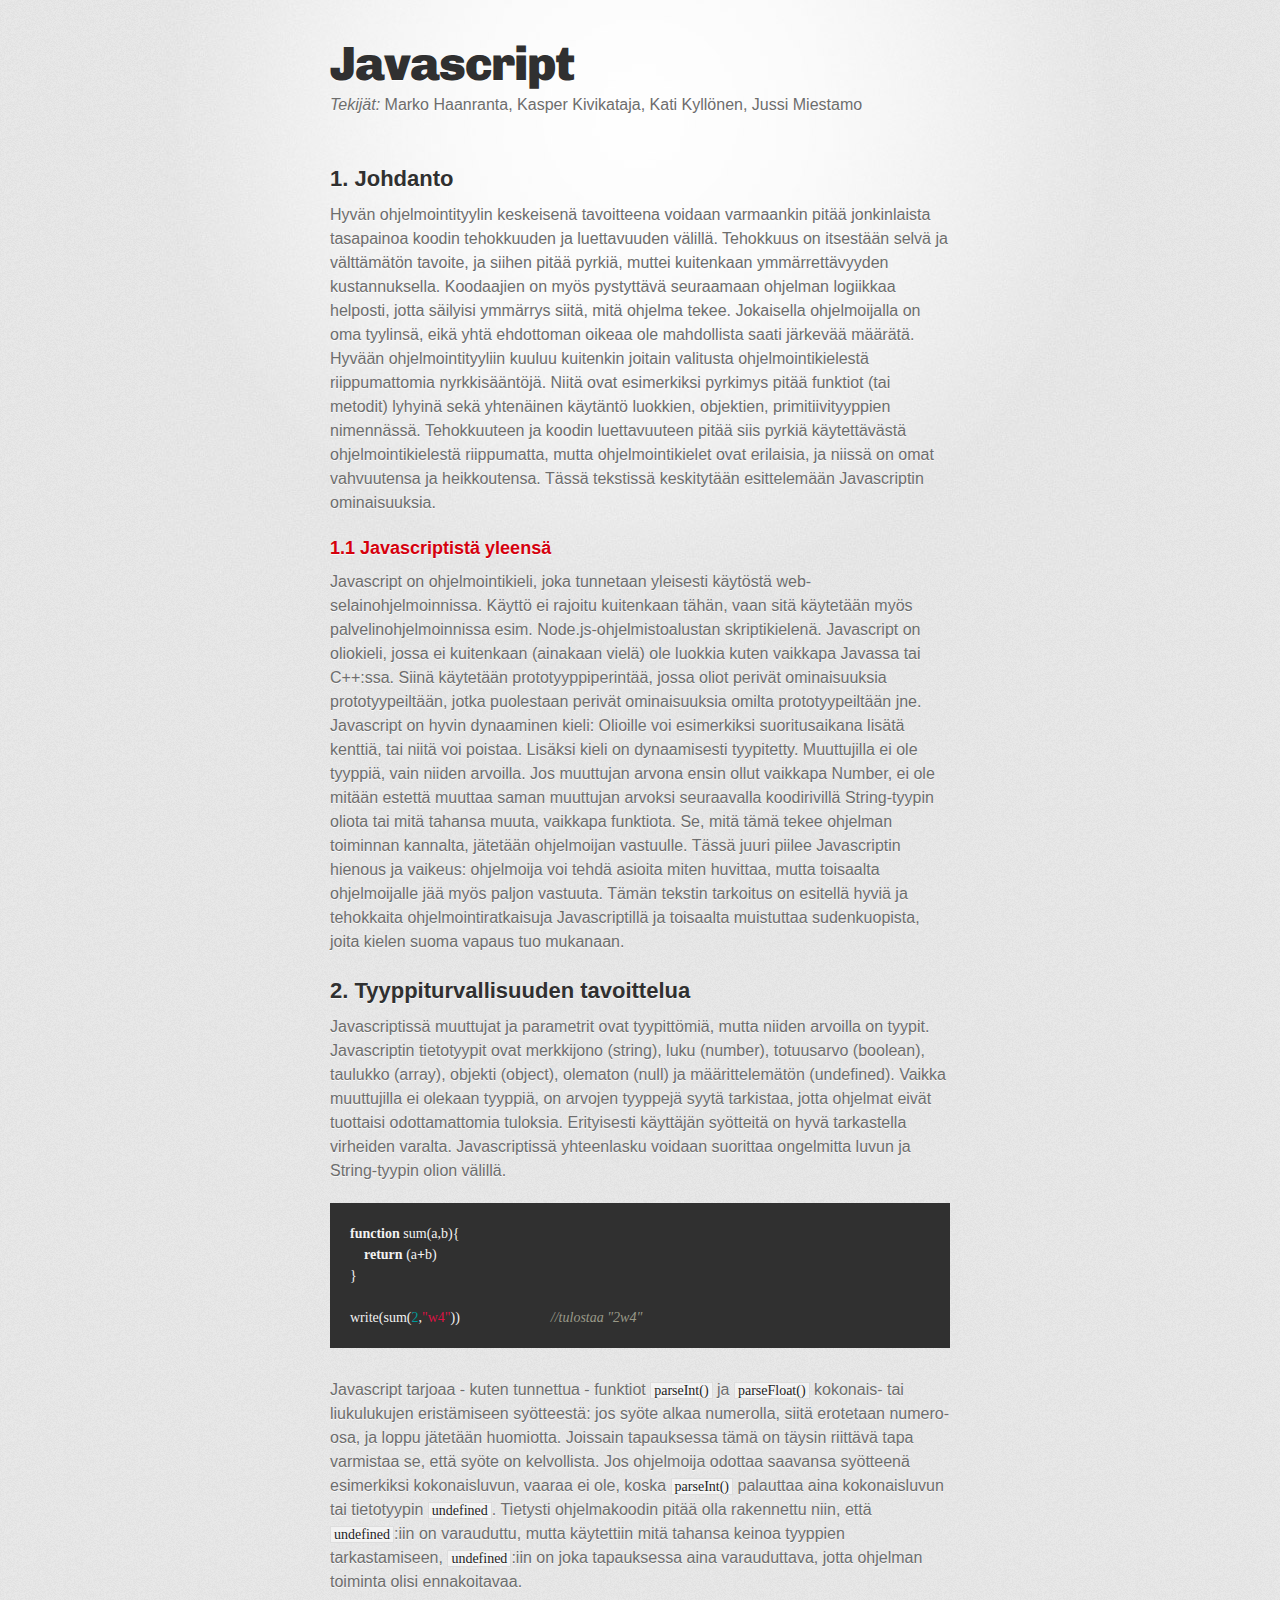
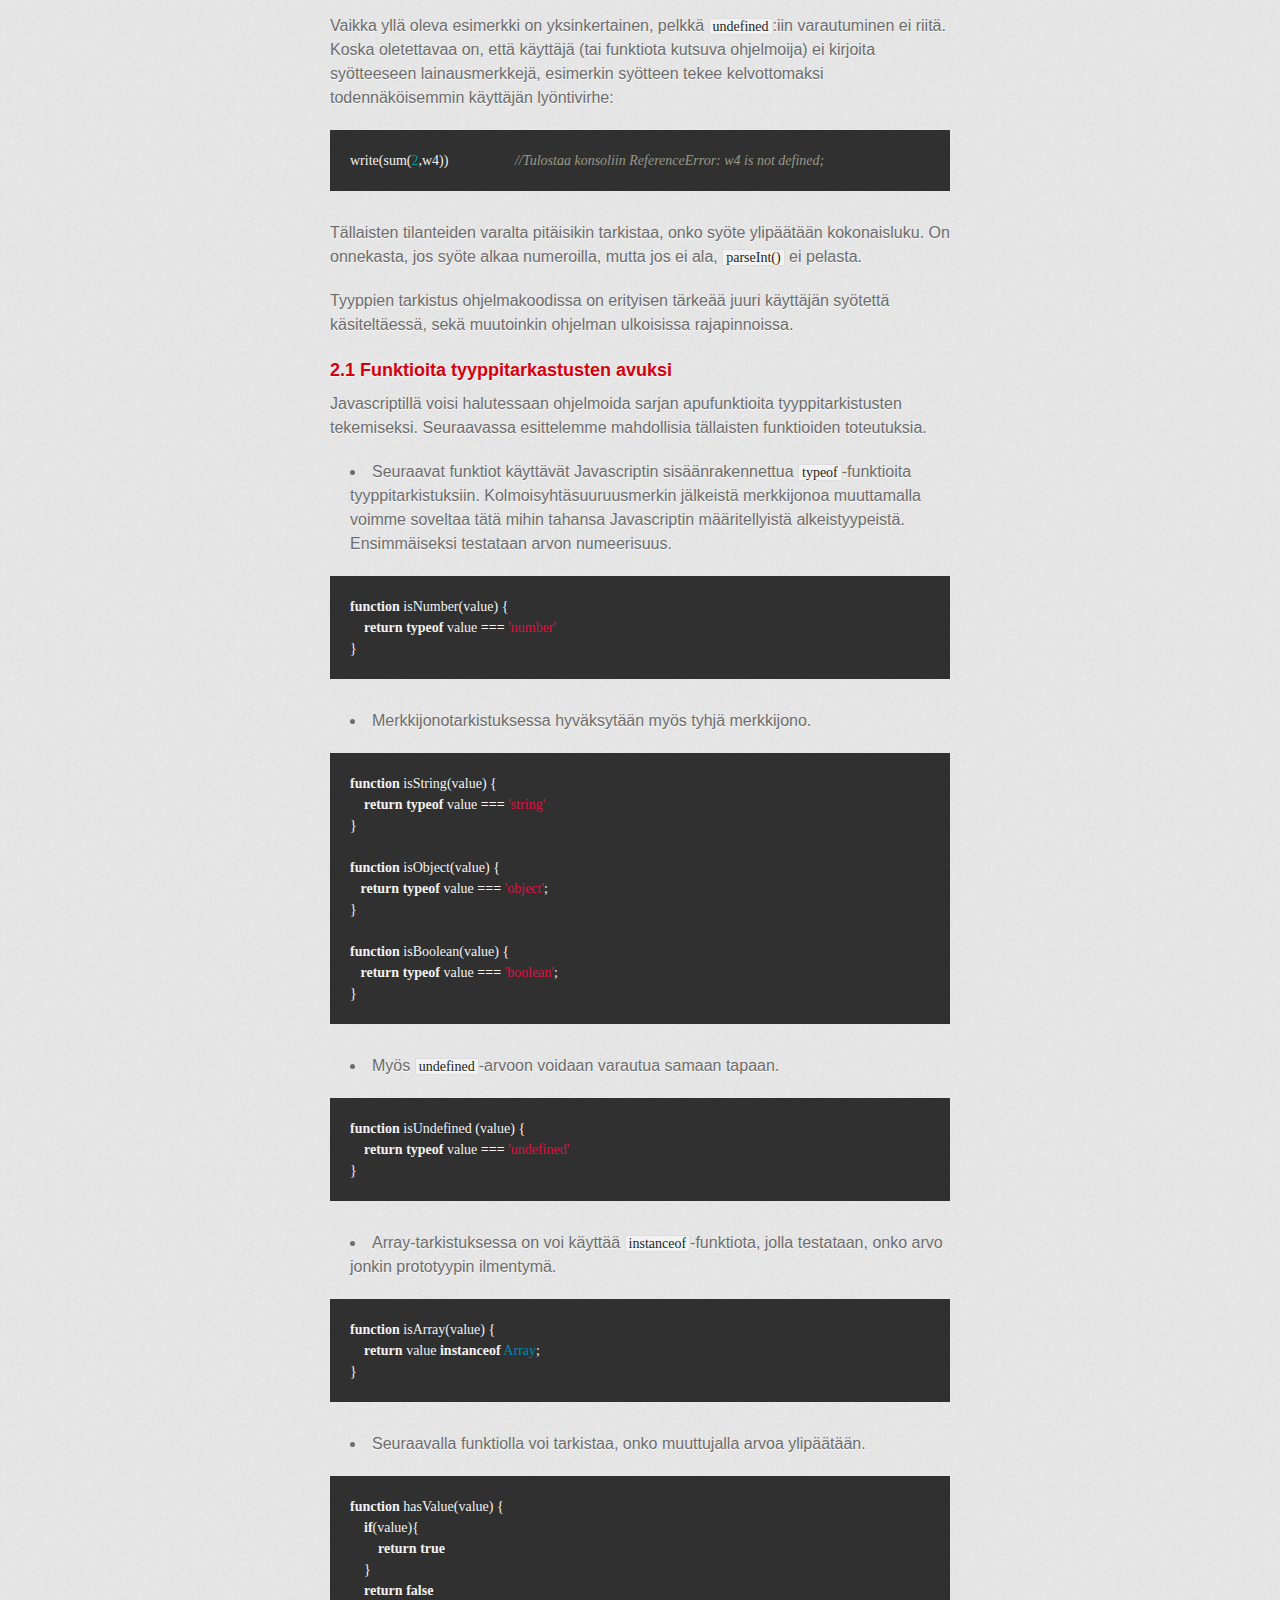
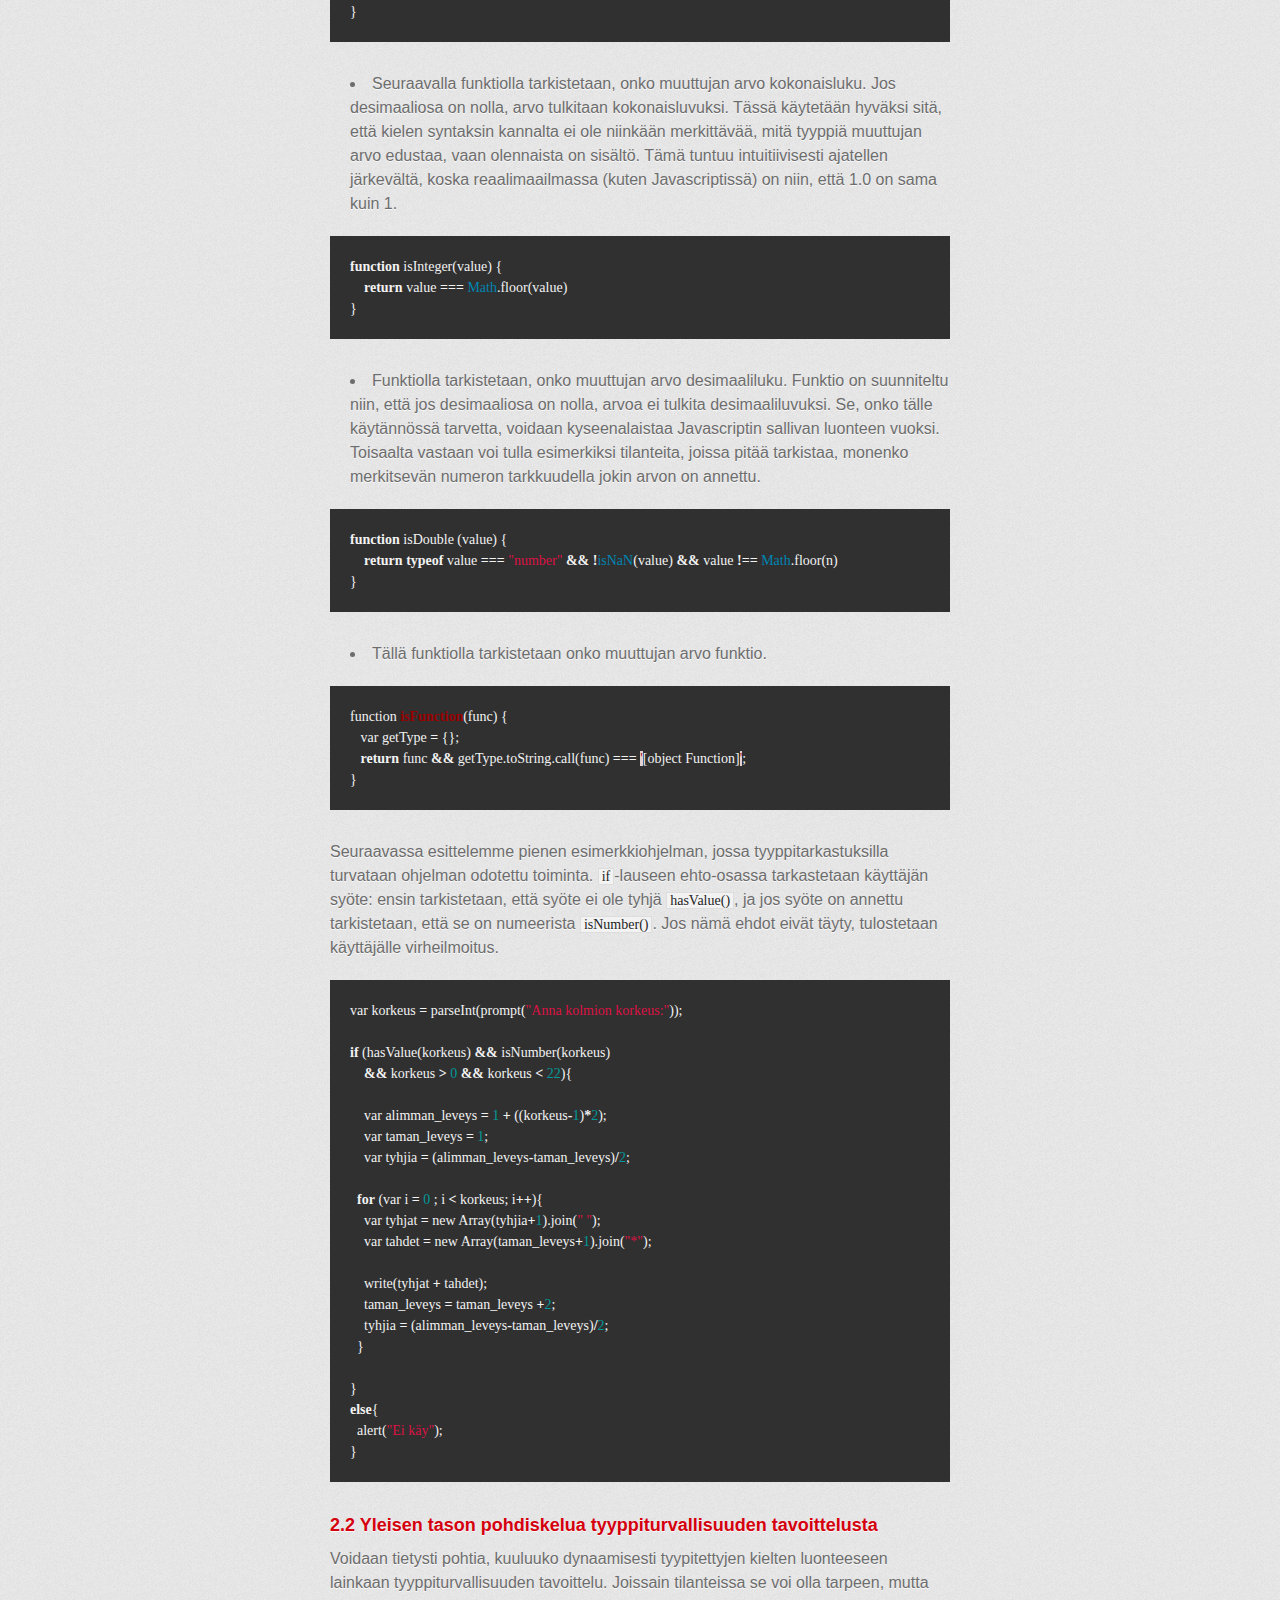
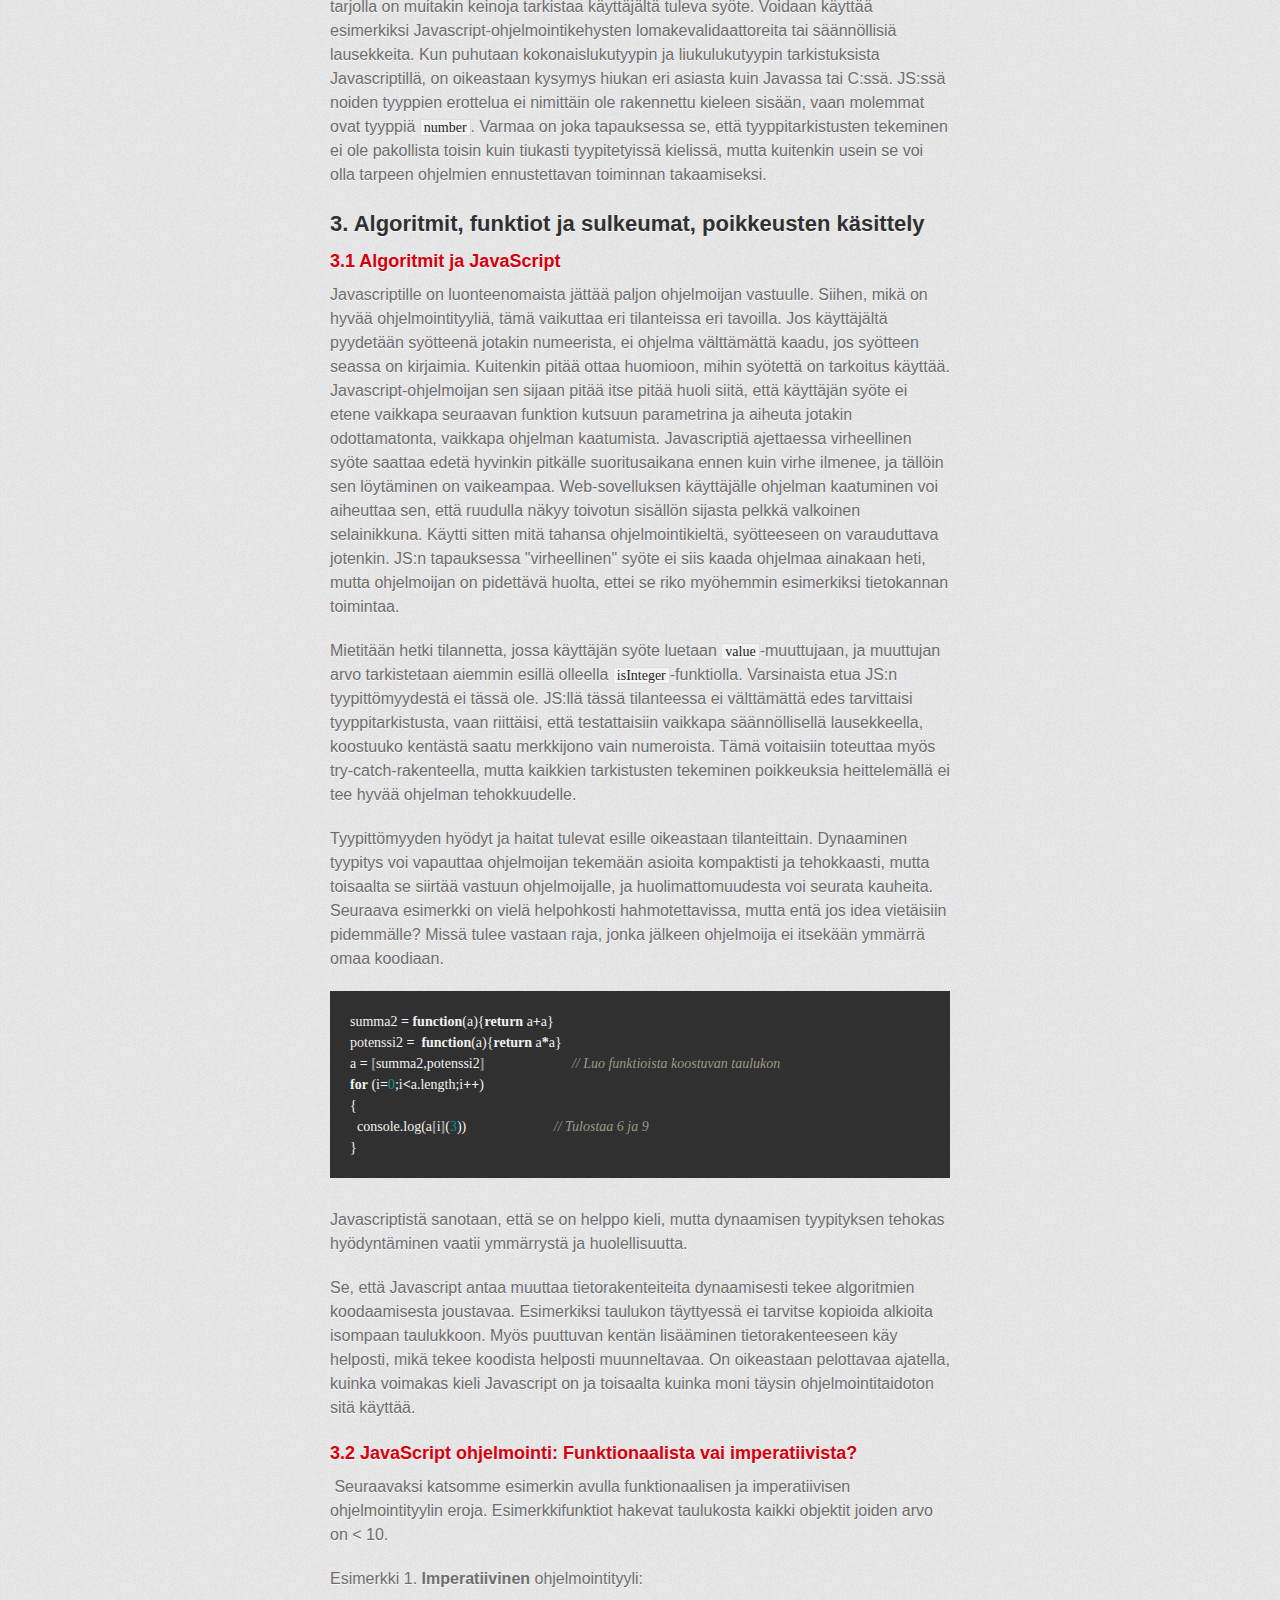
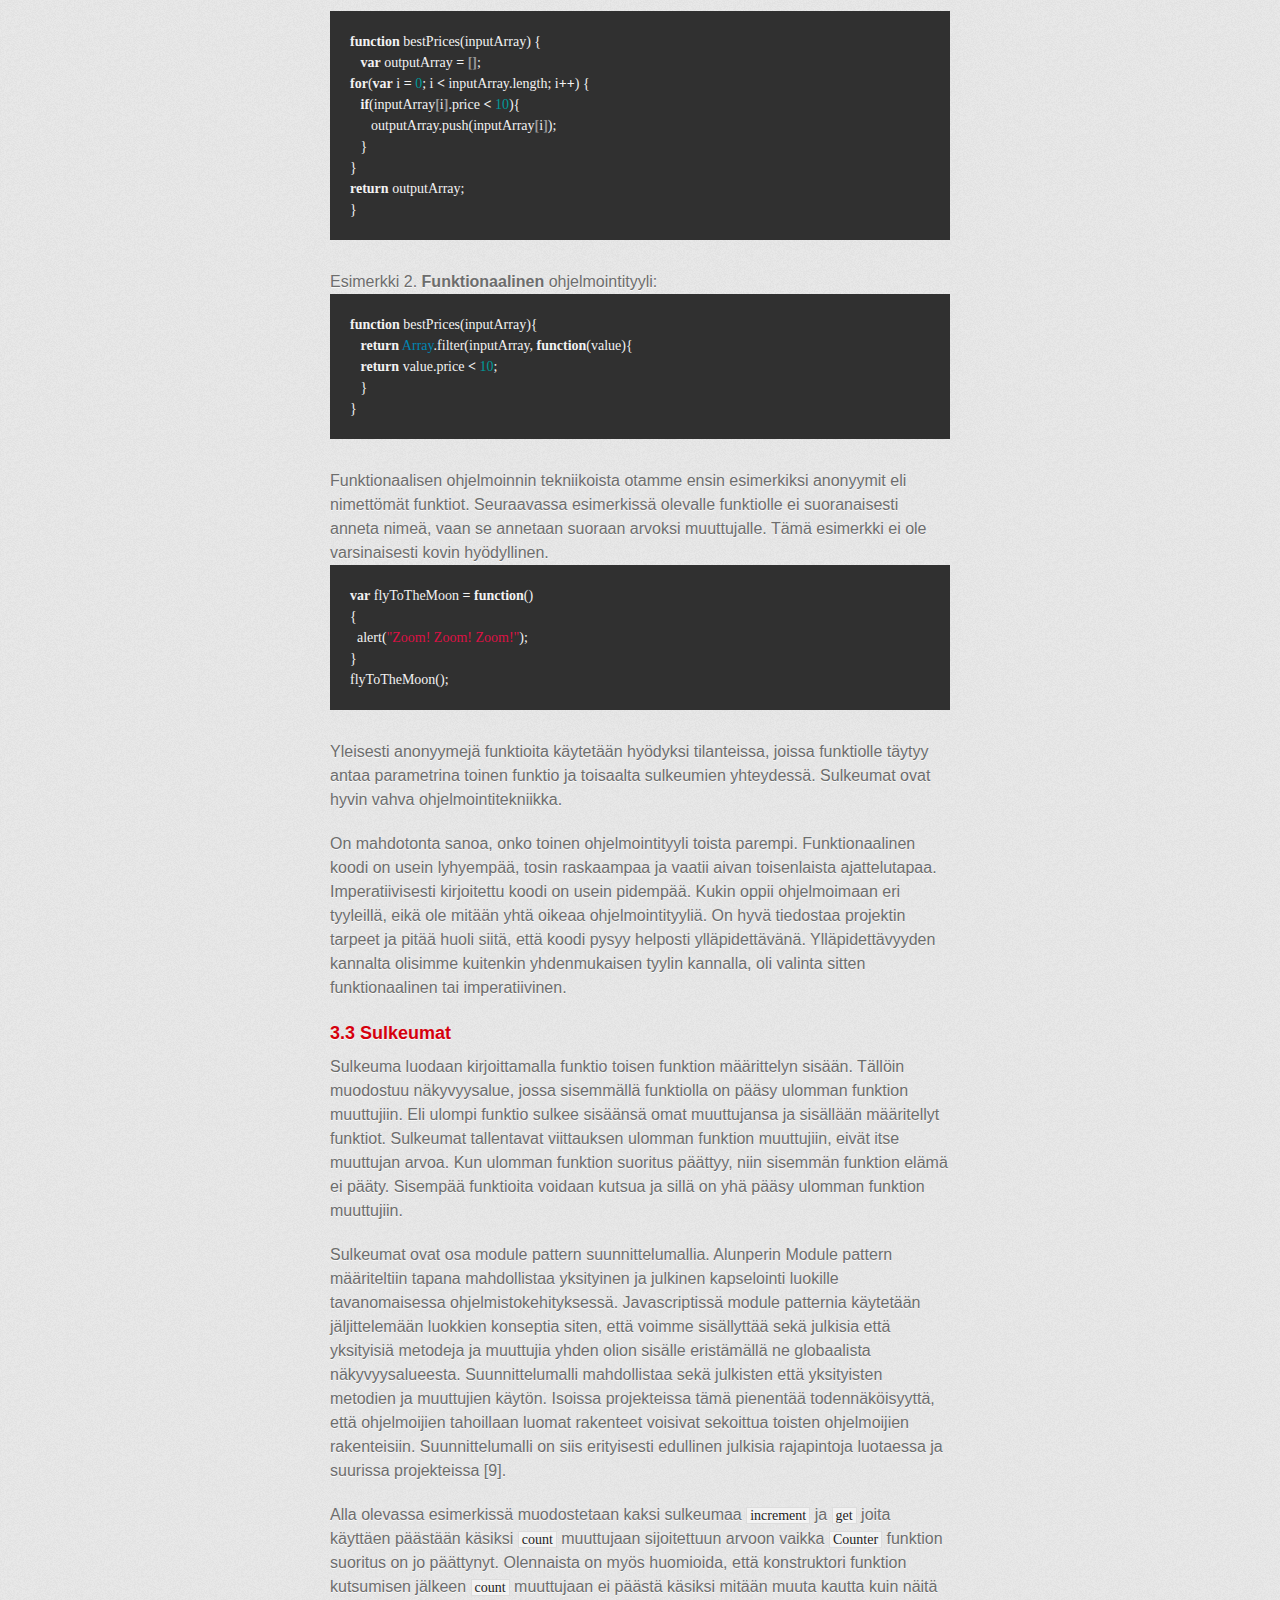
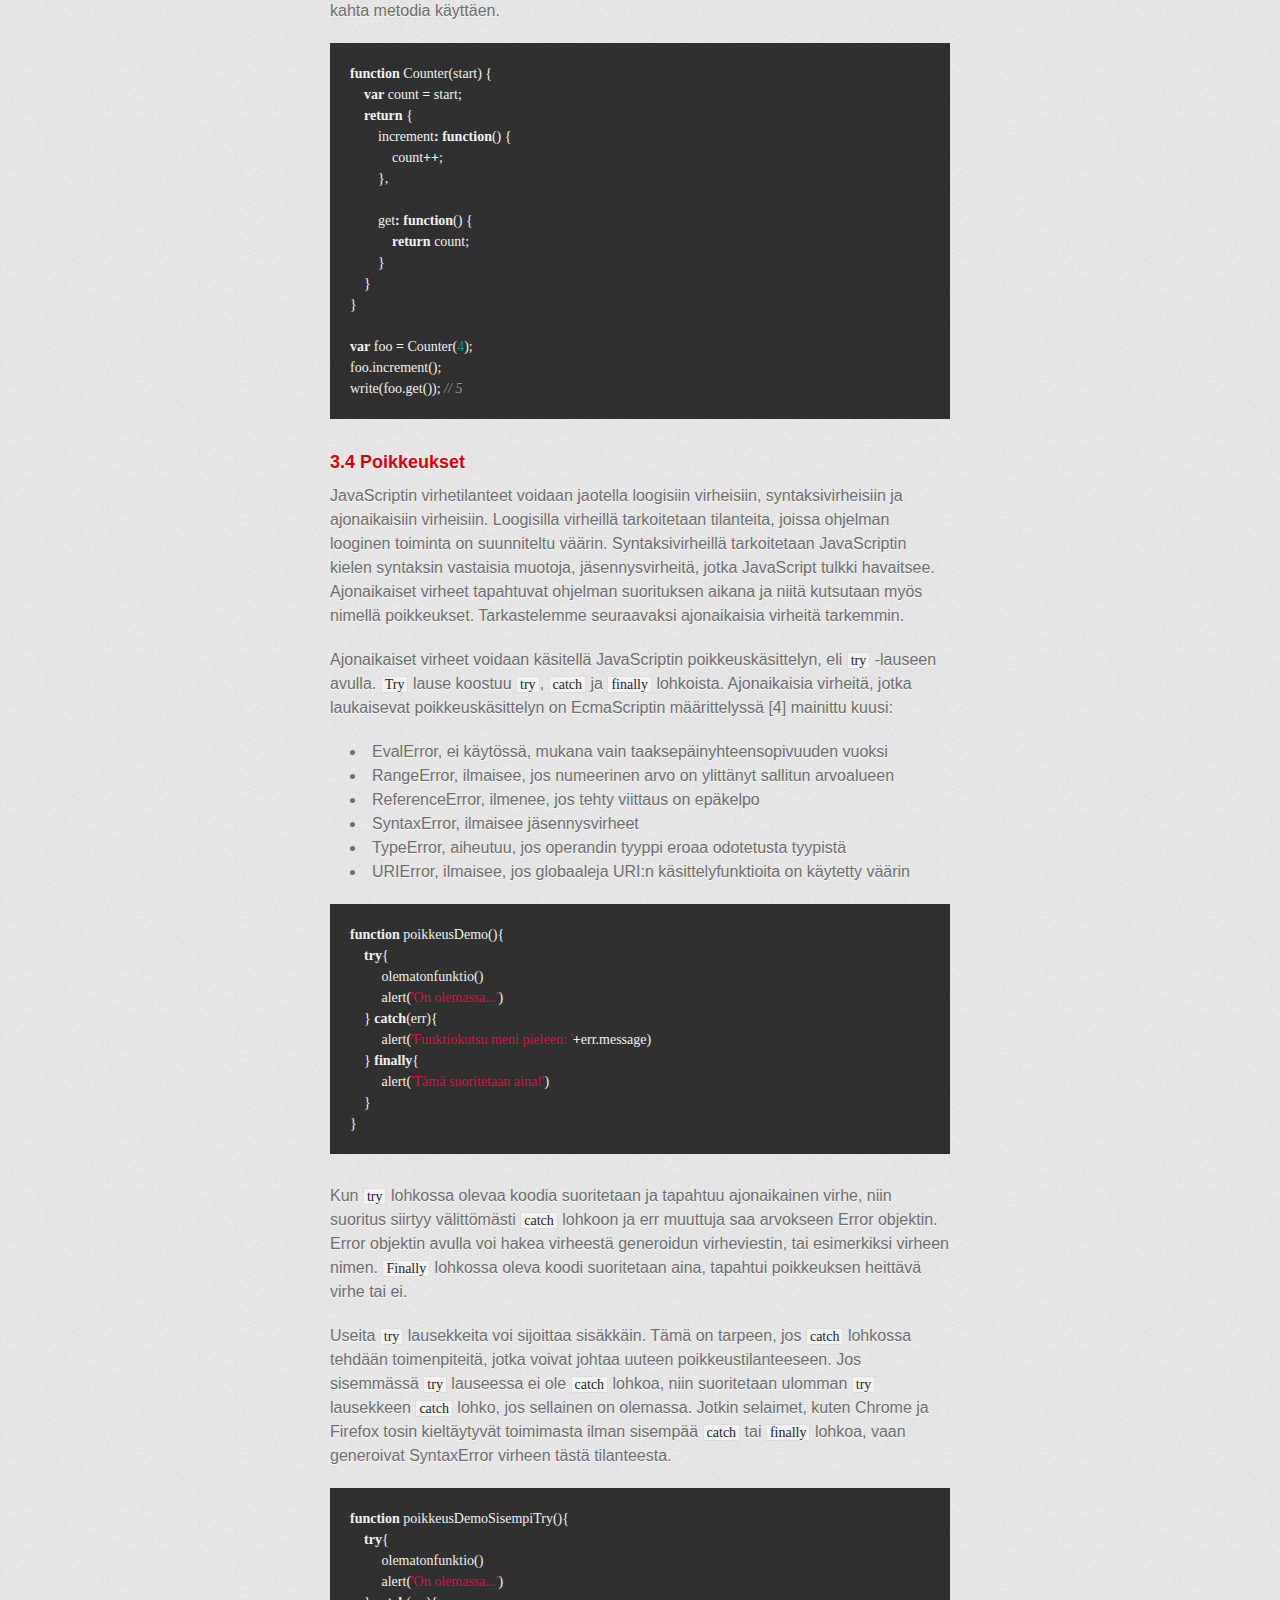
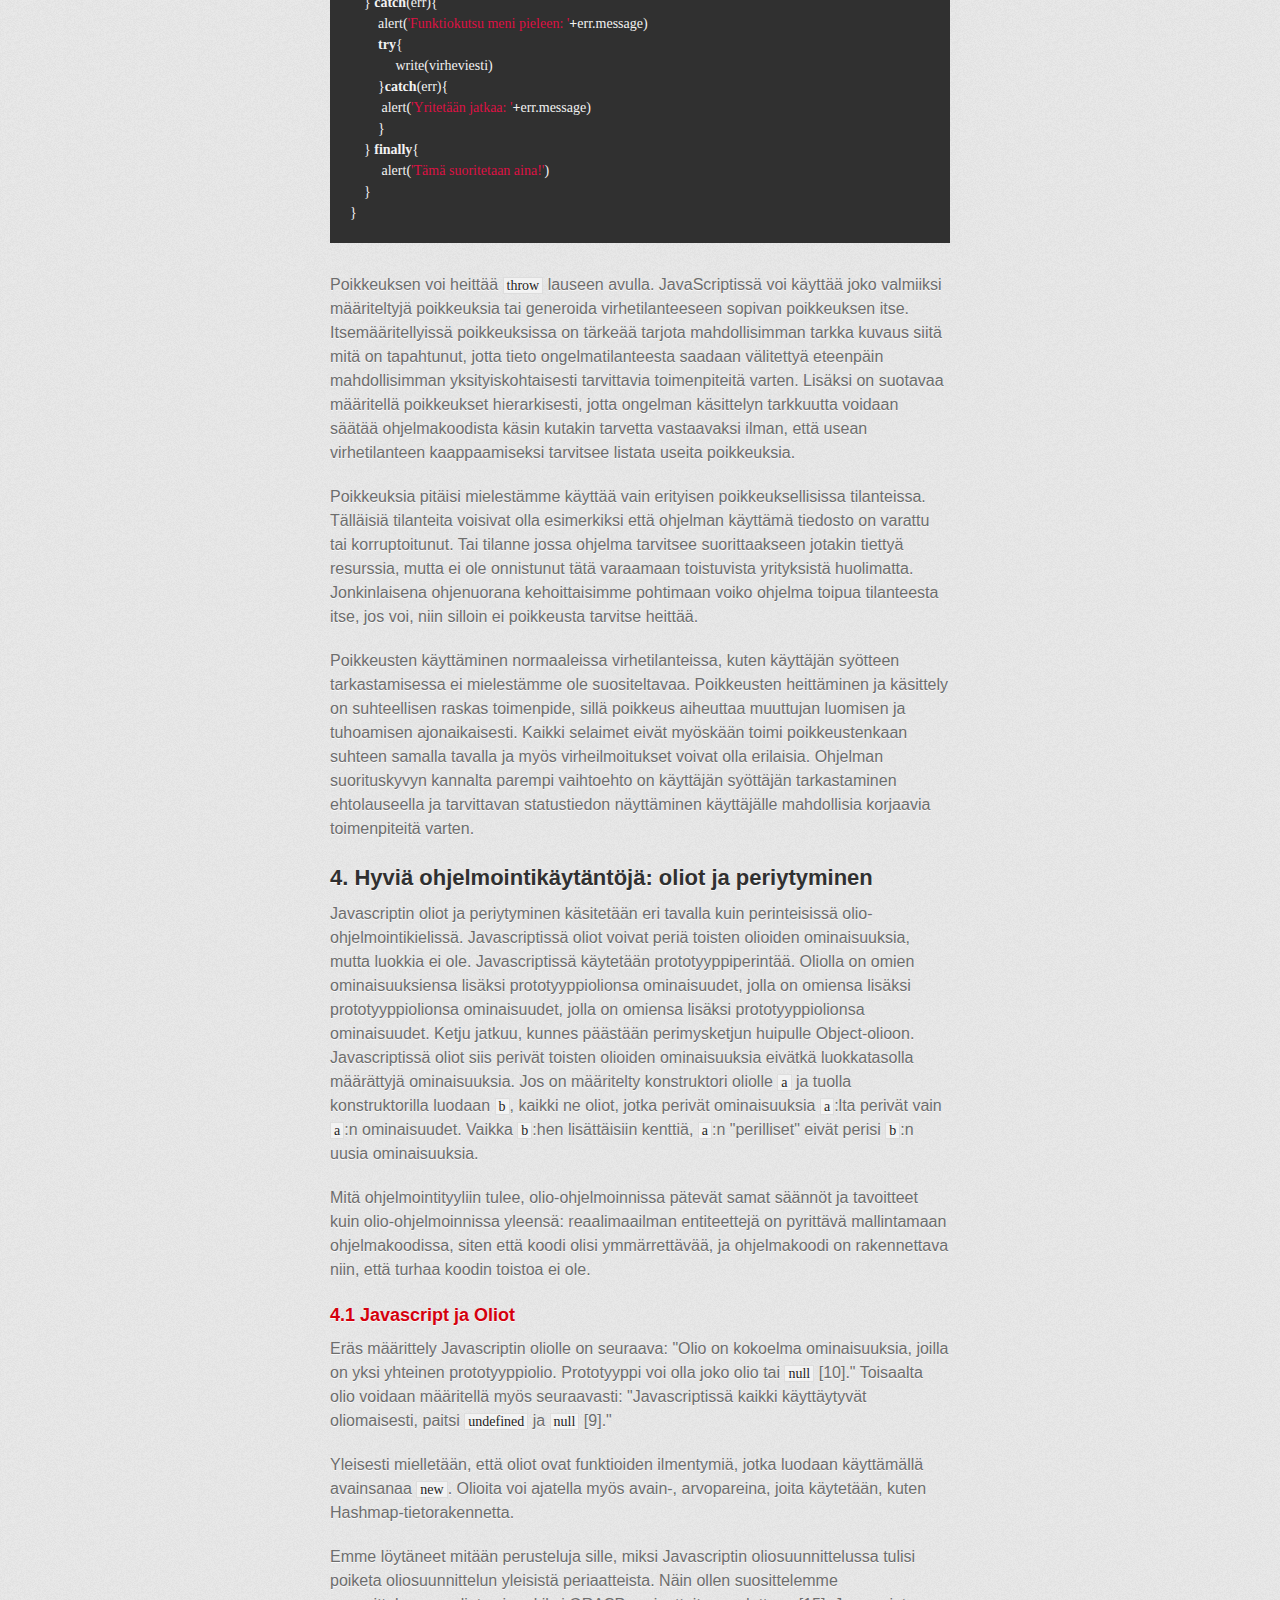
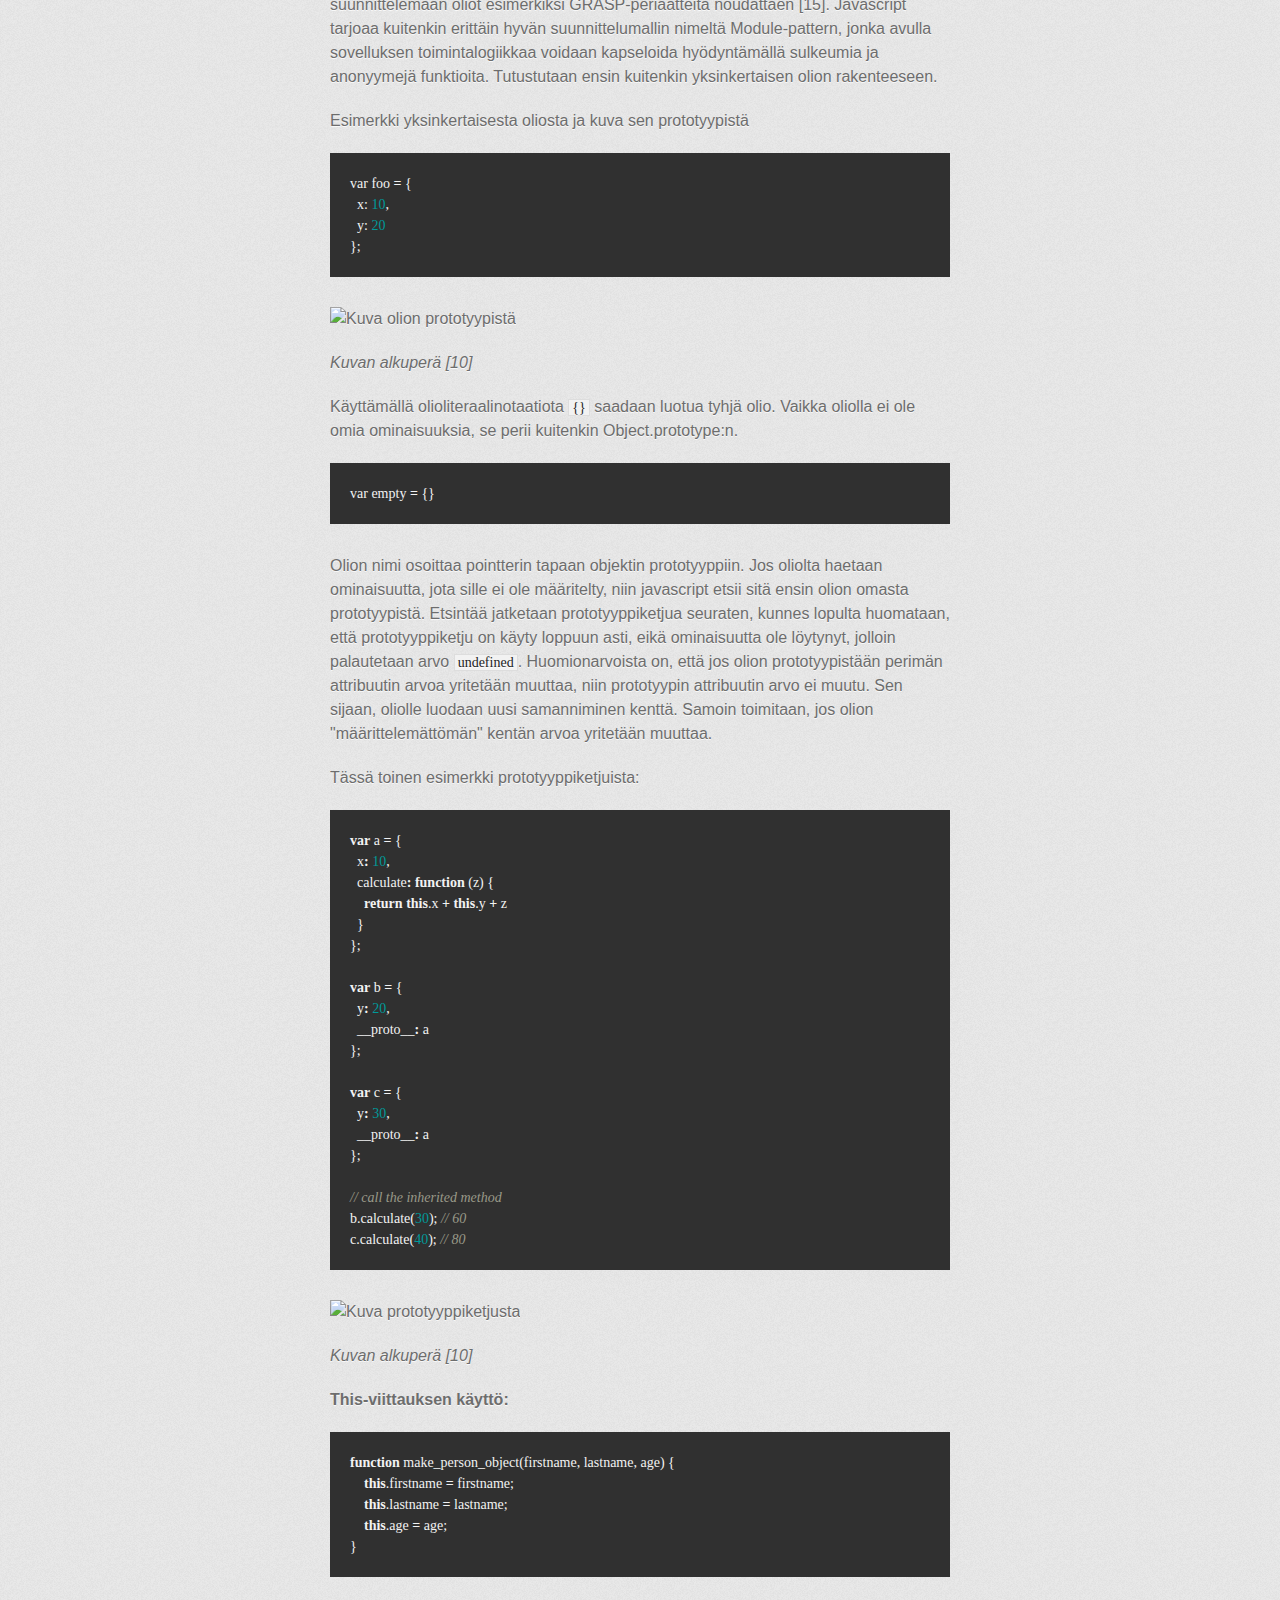
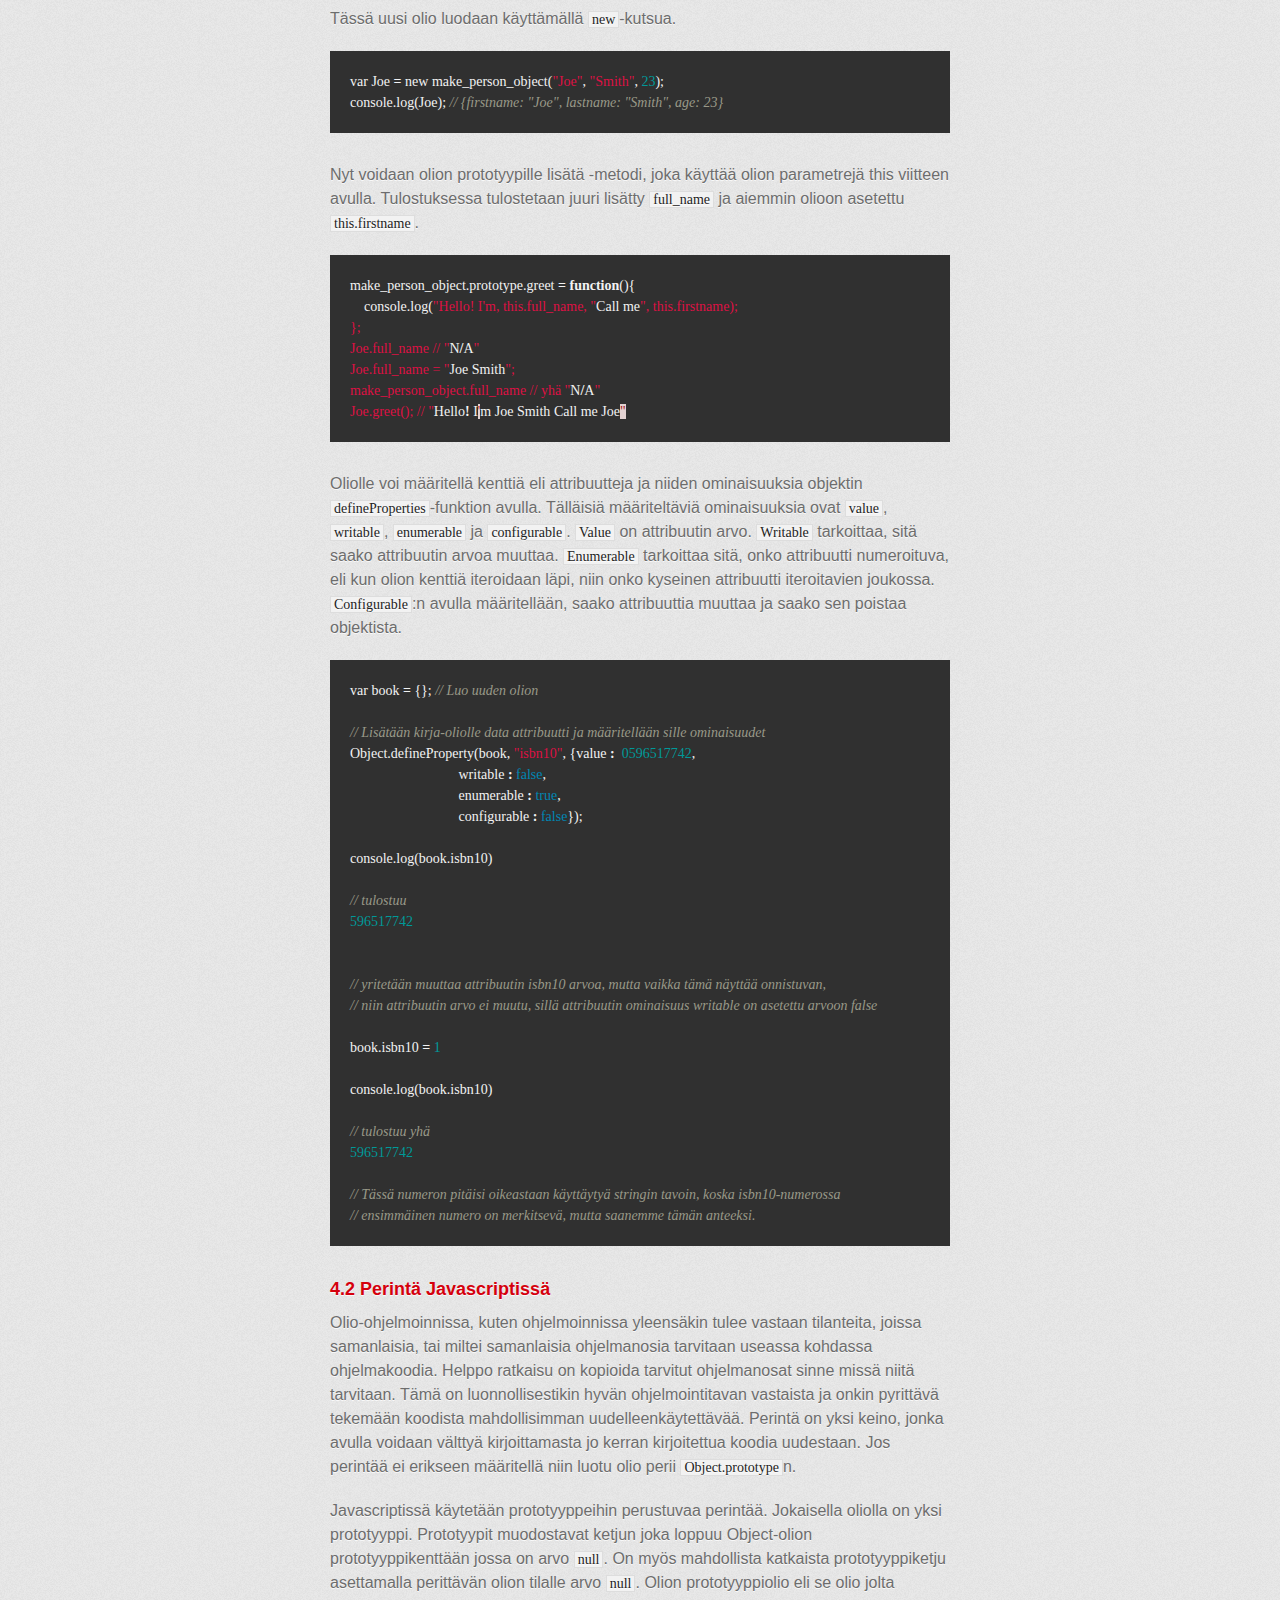
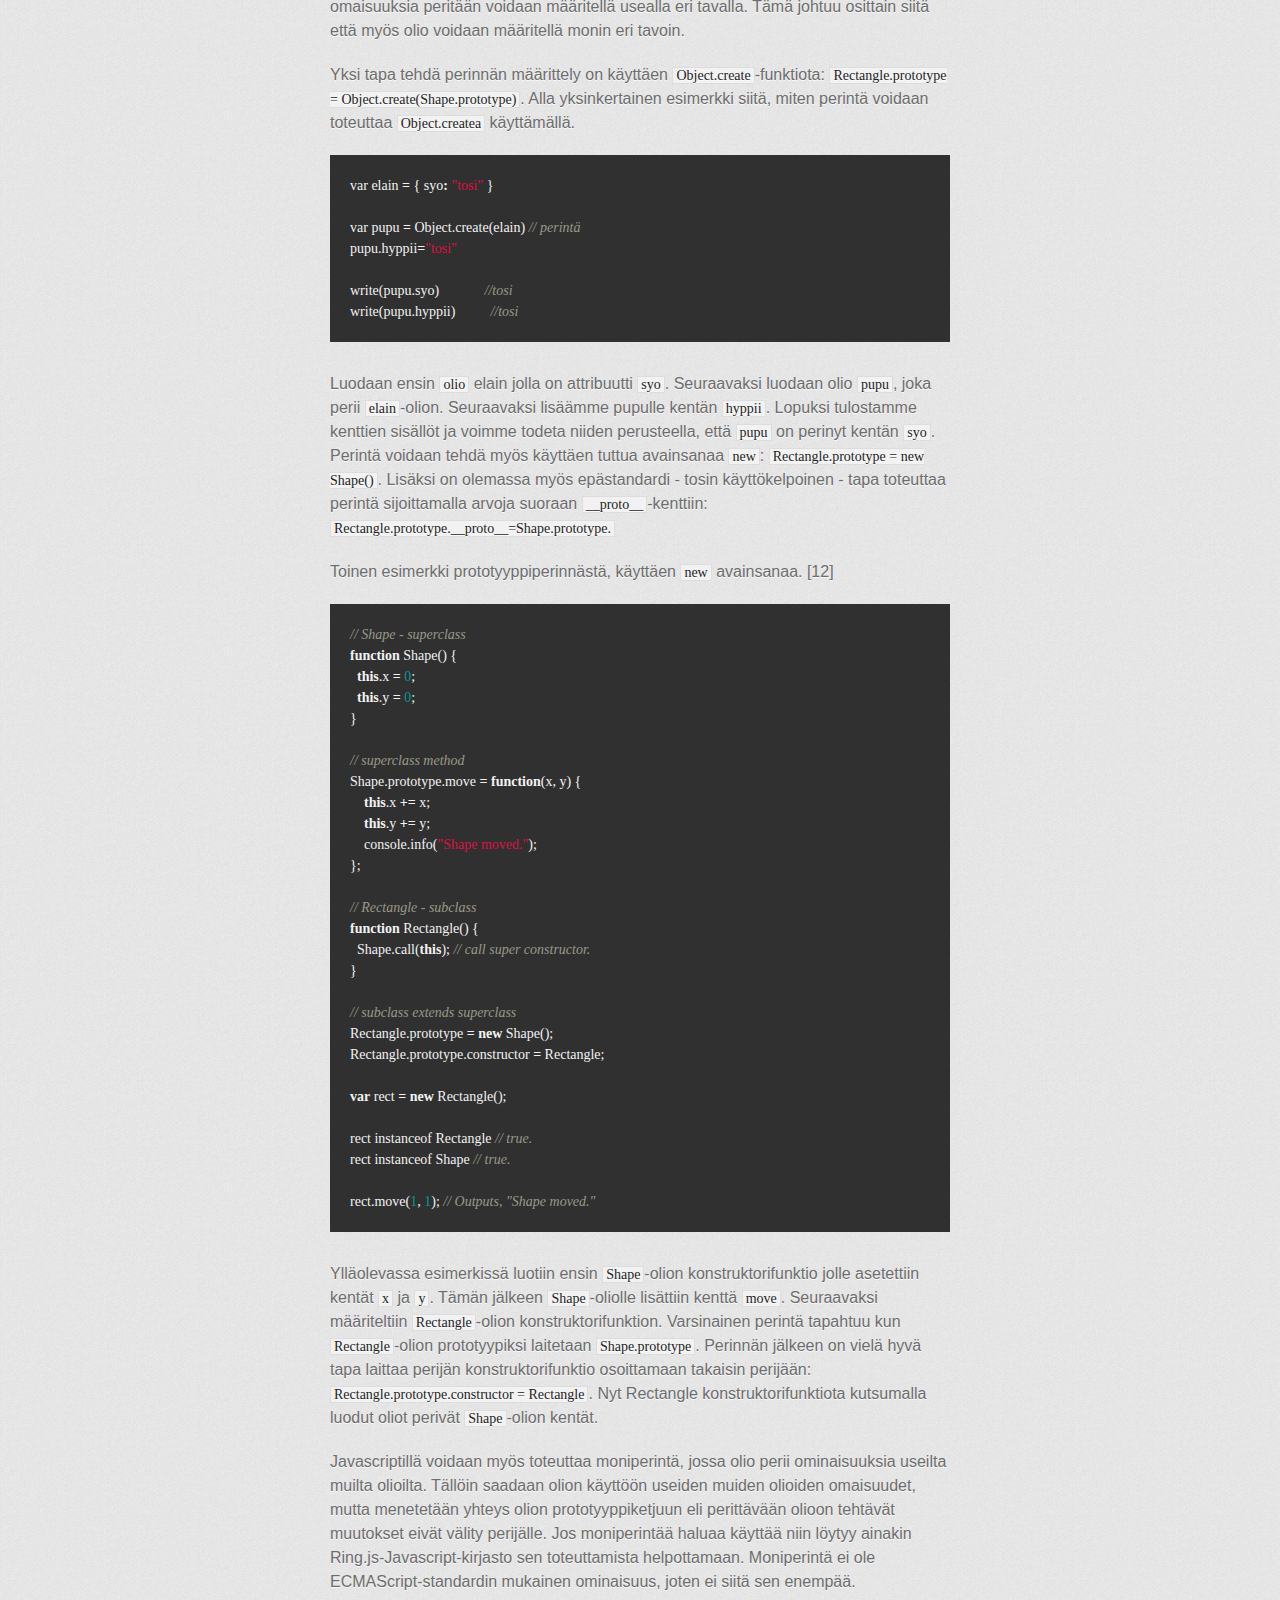
==== commit 8af957c5: "Lisätty vielä muutama code-tagi" ====
--- a/index.html
+++ b/index.html
@@ -426,12 +426,11 @@
 <h3>
 <a name="42-perint%C3%A4-javascriptiss%C3%A4" class="anchor" href="#42-perint%C3%A4-javascriptiss%C3%A4"><span class="octicon octicon-link"></span></a>4.2 Perintä Javascriptissä</h3>
 
-<p>Olio-ohjelmoinnissa, kuten ohjelmoinnissa yleensäkin tulee vastaan tilanteita, joissa samanlaisia, tai miltei samanlaisia ohjelmanosia tarvitaan useassa kohdassa ohjelmakoodia. Helppo ratkaisu on kopioida tarvitut ohjelmanosat sinne missä niitä tarvitaan. Tämä on luonnollisestikin hyvän ohjelmointitavan vastaista ja onkin pyrittävä tekemään koodista mahdollisimman uudelleenkäytettävää. Perintä on yksi keino, jonka avulla voidaan välttyä kirjoittamasta jo kerran kirjoitettua koodia uudestaan. Jos perintää ei erikseen määritellä niin luotu olio perii Object.prototype:n. </p>
+<p>Olio-ohjelmoinnissa, kuten ohjelmoinnissa yleensäkin tulee vastaan tilanteita, joissa samanlaisia, tai miltei samanlaisia ohjelmanosia tarvitaan useassa kohdassa ohjelmakoodia. Helppo ratkaisu on kopioida tarvitut ohjelmanosat sinne missä niitä tarvitaan. Tämä on luonnollisestikin hyvän ohjelmointitavan vastaista ja onkin pyrittävä tekemään koodista mahdollisimman uudelleenkäytettävää. Perintä on yksi keino, jonka avulla voidaan välttyä kirjoittamasta jo kerran kirjoitettua koodia uudestaan. Jos perintää ei erikseen määritellä niin luotu olio perii <code>Object.prototype</code>n.</p>
 
 <p>Javascriptissä käytetään prototyyppeihin perustuvaa perintää. Jokaisella oliolla on yksi prototyyppi. Prototyypit muodostavat ketjun joka loppuu Object-olion prototyyppikenttään jossa on arvo <code>null</code>. On myös mahdollista katkaista prototyyppiketju asettamalla perittävän olion tilalle arvo <code>null</code>. Olion prototyyppiolio eli se olio jolta omaisuuksia peritään voidaan määritellä usealla eri tavalla. Tämä johtuu osittain siitä että myös olio voidaan määritellä monin eri tavoin. </p>
 
-<p>Yksi tapa tehdä perinnän määrittely on käyttäen Object.createa: Rectangle.prototype = Object.create(Shape.prototype). 
-Alla yksinkertainen esimerkki siitä miten perintä voidaan toteuttaa Object.createa käyttäen.</p>
+<p>Yksi tapa tehdä perinnän määrittely on käyttäen <code>Object.create</code>-funktiota: <code>Rectangle.prototype = Object.create(Shape.prototype)</code>. Alla yksinkertainen esimerkki siitä, miten perintä voidaan toteuttaa <code>Object.createa</code> käyttämällä.</p>
 
 <div class="highlight"><pre><span class="n">var</span> <span class="n">elain</span> <span class="o">=</span> <span class="p">{</span> <span class="n">syo</span><span class="o">:</span> <span class="s">"tosi"</span> <span class="p">}</span>
 
